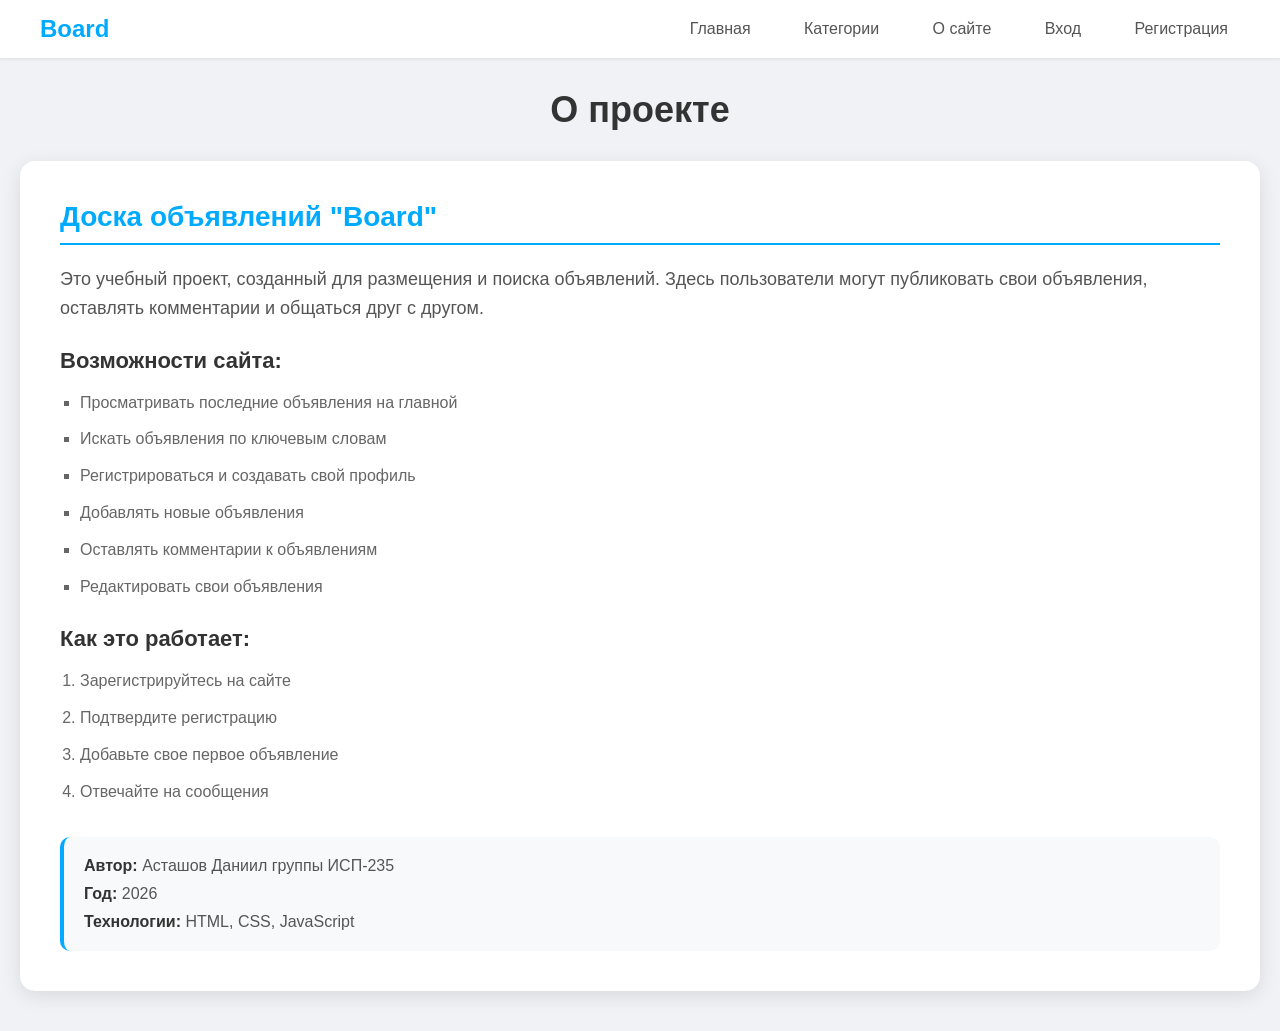
==== about.html @ 8bcfffff "Add files via upload" ====
<!DOCTYPE html>
<html lang="ru">
<head>
    <meta charset="UTF-8">
    <meta name="viewport" content="width=device-width, initial-scale=1.0">
    <title>О сайте | Доска объявлений</title>
    <link rel="stylesheet" href="style.css">
</head>
<body>
    <header>
        <div class="logo">Board</div>
        <nav>
            <a href="index.html">Главная</a>
            <a href="category.html">Категории</a>
            <a href="about.html">О сайте</a>
            <span id="authLinks"></span>
        </nav>
    </header>

    <div class="container">
        <h1 class="page-title">О проекте</h1>
        
        <div class="about-box">
            <h2>Доска объявлений "Board"</h2>
            <p class="about-text">
                Это учебный проект, созданный для размещения и поиска объявлений. 
                Здесь пользователи могут публиковать свои объявления, 
                оставлять комментарии и общаться друг с другом.
            </p>

            <h3>Возможности сайта:</h3>
            <ul class="about-list">
                <li>Просматривать последние объявления на главной</li>
                <li>Искать объявления по ключевым словам</li>
                <li>Регистрироваться и создавать свой профиль</li>
                <li>Добавлять новые объявления</li>
                <li>Оставлять комментарии к объявлениям</li>
                <li>Редактировать свои объявления</li>
            </ul>

            <h3>Как это работает:</h3>
            <ol class="about-list">
                <li>Зарегистрируйтесь на сайте</li>
                <li>Подтвердите регистрацию</li>
                <li>Добавьте свое первое объявление</li>
                <li>Отвечайте на сообщения</li>
            </ol>

            <div class="about-info">
                <p><strong>Автор:</strong> Асташов Даниил группы ИСП-235</p>
                <p><strong>Год:</strong> 2026</p>
                <p><strong>Технологии:</strong> HTML, CSS, JavaScript</p>
            </div>
        </div>
    </div>
    
    <script src="script.js"></script>
</body>
</html>
---- style.css ----
/* ============================================
ОБЩИЕ СТИЛИ (для всех страниц)
   ============================================ */

* {
    margin: 0;
    padding: 0;
    box-sizing: border-box;
}

body {
    background-color: #f0f2f5;
    font-family: -apple-system, BlinkMacSystemFont, 'Segoe UI', Roboto, sans-serif;
    color: #222;
}

/* Шапка сайта */
header {
    background: white;
    padding: 15px 40px;
    display: flex;
    justify-content: space-between;
    align-items: center;
    border-bottom: 1px solid #e5e7eb;
    box-shadow: 0 1px 3px rgba(0,0,0,0.05);
}

.logo {
    font-size: 24px;
    font-weight: bold;
    color: #00aaff;
    cursor: pointer;
}

nav a {
    margin-left: 25px;
    text-decoration: none;
    color: #555;
    font-weight: 500;
    padding: 8px 12px;
    border-radius: 6px;
    transition: all 0.2s;
}

nav a:hover {
    color: #00aaff;
    background: #f5f7fa;
}

nav a.button {
    background-color: #00aaff;
    color: white;
}

nav a.button:hover {
    background-color: #0095dd;
    color: white;
}

nav a.active {
    color: #00aaff;
    font-weight: 600;
}

/* Контейнер (общий) */
.container {
    max-width: 1400px;
    margin: 30px auto;
    padding: 0 20px;
    width: 100%;
}

/* Кнопки */
button {
    cursor: pointer;
    border: none;
    border-radius: 8px;
    transition: all 0.2s;
}

.btn-primary {
    background: #00aaff;
    color: white;
    padding: 12px 20px;
    font-size: 16px;
    font-weight: 600;
}

.btn-primary:hover {
    background: #0095dd;
}

.btn-danger {
    background: #dc2626;
    color: white;
}

.btn-danger:hover {
    background: #b91c1c;
}

/* Пагинация (общая) */
.pagination {
    display: flex;
    justify-content: center;
    gap: 8px;
    margin: 40px 0;
    flex-wrap: wrap;
}

.pagination button {
    min-width: 40px;
    height: 40px;
    padding: 0 12px;
    border: 1px solid #e0e0e0;
    background: white;
    border-radius: 8px;
    cursor: pointer;
    transition: all 0.2s;
    font-size: 14px;
}

.pagination button:hover {
    background: #f0f0f0;
    border-color: #00aaff;
}

.pagination button.active {
    background: #00aaff;
    color: white;
    border-color: #00aaff;
}

/* Поиск */
#searchInput {
    width: 100%;
    padding: 15px 20px;
    font-size: 16px;
    border: 2px solid #e0e0e0;
    border-radius: 12px;
    margin-bottom: 30px;
    transition: all 0.3s;
}

#searchInput:focus {
    outline: none;
    border-color: #00aaff;
    box-shadow: 0 0 0 3px rgba(0, 170, 255, 0.1);
}

/* Нет объявлений (общий) */
.no-ads-card {
    text-align: center;
    padding: 60px;
    background: white;
    border-radius: 12px;
    grid-column: 1 / -1;
}

.no-ads-icon {
    font-size: 64px;
    margin-bottom: 20px;
}

/* ============================================
   СТИЛИ ДЛЯ ГЛАВНОЙ СТРАНИЦЫ (index.html)
   ============================================ */

/* Заголовок секции категорий */
.categories-title {
    font-size: 20px;
    font-weight: 600;
    color: #333;
    margin-bottom: 15px;
    display: flex;
    align-items: center;
    gap: 10px;
}

/* Сетка категорий - 3 колонки */
.categories-grid {
    display: grid;
    grid-template-columns: repeat(3, 1fr);
    gap: 12px;
    margin-bottom: 40px;
    width: 100%;
}

.category-chip {
    background: white;
    padding: 12px 15px;
    border-radius: 10px;
    cursor: pointer;
    transition: all 0.3s;
    display: flex;
    align-items: center;
    gap: 12px;
    border: 1px solid #e0e0e0;
}

.category-chip:hover {
    transform: translateY(-2px);
    box-shadow: 0 5px 12px rgba(0,0,0,0.1);
    border-color: #00aaff;
}

.category-chip-icon {
    font-size: 24px;
    width: 35px;
    text-align: center;
}

.category-chip-name {
    flex: 1;
    font-weight: 500;
    color: #333;
    font-size: 14px;
}

.category-chip-count {
    font-size: 12px;
    color: #999;
    background: #f5f5f5;
    padding: 4px 8px;
    border-radius: 20px;
}

/* Заголовок объявлений */
.ads-title {
    font-size: 20px;
    font-weight: 600;
    color: #333;
    margin-bottom: 20px;
    display: flex;
    align-items: center;
    gap: 10px;
    padding-top: 10px;
    border-top: 2px solid #e0e0e0;
}

/* Сетка объявлений - 3 колонки */
.ads-grid {
    display: grid;
    grid-template-columns: repeat(3, 1fr);
    gap: 20px;
    margin-top: 20px;
    width: 100%;
}

/* Карточка объявления */
.ad-card {
    background: white;
    border-radius: 12px;
    overflow: hidden;
    cursor: pointer;
    transition: all 0.3s;
    box-shadow: 0 2px 8px rgba(0,0,0,0.08);
    height: 100%;
    display: flex;
    flex-direction: column;
}

.ad-card:hover {
    transform: translateY(-5px);
    box-shadow: 0 8px 20px rgba(0,0,0,0.15);
}

.ad-image {
    width: 100%;
    height: 180px;
    overflow: hidden;
    background: #f5f5f5;
    position: relative;
}

.ad-image img {
    width: 100%;
    height: 100%;
    object-fit: cover;
    transition: transform 0.3s;
}

.ad-card:hover .ad-image img {
    transform: scale(1.05);
}

/* Стикер категории на фото */
.ad-category-badge {
    position: absolute;
    top: 10px;
    left: 10px;
    background: rgba(0,0,0,0.7);
    backdrop-filter: blur(5px);
    padding: 5px 10px;
    border-radius: 20px;
    font-size: 12px;
    color: white;
    display: flex;
    align-items: center;
    gap: 5px;
    z-index: 1;
}

.ad-content {
    padding: 15px;
    flex: 1;
    display: flex;
    flex-direction: column;
}

.ad-title {
    font-size: 16px;
    font-weight: 600;
    color: #333;
    margin-bottom: 8px;
    line-height: 1.4;
    display: -webkit-box;
    -webkit-line-clamp: 2;
    -webkit-box-orient: vertical;
    overflow: hidden;
}

.ad-price {
    font-size: 18px;
    font-weight: 700;
    color: #00aaff;
    margin-bottom: 8px;
}

.ad-meta {
    display: flex;
    gap: 10px;
    font-size: 12px;
    color: #999;
    margin-top: auto;
    padding-top: 10px;
    flex-wrap: wrap;
}

/* Быстрые категории */
.quick-categories {
    display: flex;
    gap: 12px;
    flex-wrap: wrap;
    margin-bottom: 25px;
    padding: 10px 0;
}

.quick-cat {
    padding: 8px 16px;
    background: white;
    border-radius: 20px;
    text-decoration: none;
    color: #555;
    font-size: 14px;
    transition: all 0.3s;
    border: 1px solid #e0e0e0;
}

.quick-cat:hover {
    background: #00aaff;
    color: white;
    border-color: #00aaff;
}

/* ============================================
   СТИЛИ ДЛЯ СТРАНИЦЫ КАТЕГОРИЙ (category.html)
   ============================================ */

.category-header {
    margin-bottom: 30px;
}

.category-title {
    font-size: 28px;
    color: #333;
    margin-bottom: 10px;
}

.category-count {
    color: #777;
    font-size: 14px;
}

/* Сетка категорий - 3 колонки */
.categories-list {
    display: grid;
    grid-template-columns: repeat(3, 1fr);
    gap: 15px;
    margin-bottom: 30px;
    width: 100%;
}

.category-item {
    background: white;
    padding: 15px;
    border-radius: 10px;
    text-align: center;
    cursor: pointer;
    transition: all 0.3s;
    border: 2px solid transparent;
}

.category-item:hover {
    transform: translateY(-3px);
    box-shadow: 0 5px 15px rgba(0,0,0,0.1);
}

.category-item.active {
    border-color: #00aaff;
    background: #f0f9ff;
}

.category-icon {
    font-size: 32px;
    margin-bottom: 8px;
}

.category-name {
    font-weight: 600;
    color: #333;
    margin-bottom: 5px;
    font-size: 14px;
}

.category-ads-count {
    font-size: 12px;
    color: #999;
}

/* ============================================
   СТИЛИ ДЛЯ СТРАНИЦЫ ПРОФИЛЯ (profile.html)
   ============================================ */

.profile-container {
    max-width: 1200px;
    margin: 30px auto;
    padding: 0 20px;
}

.profile-header h1 {
    font-size: 28px;
    color: #333;
    margin-bottom: 25px;
    font-weight: 600;
}

.profile-content {
    display: flex;
    gap: 25px;
}

.profile-sidebar {
    width: 320px;
    flex-shrink: 0;
}

.profile-card {
    background: white;
    border-radius: 12px;
    padding: 20px;
    margin-bottom: 20px;
    box-shadow: 0 1px 3px rgba(0,0,0,0.08);
}

.profile-avatar {
    width: 100px;
    height: 100px;
    margin: 0 auto 15px;
    position: relative;
    cursor: pointer;
}

.profile-avatar img {
    width: 100%;
    height: 100%;
    border-radius: 50%;
    object-fit: cover;
    border: 3px solid white;
    box-shadow: 0 2px 8px rgba(0,0,0,0.1);
}

.avatar-overlay {
    position: absolute;
    top: 0;
    left: 0;
    width: 100%;
    height: 100%;
    border-radius: 50%;
    background: rgba(0,0,0,0.5);
    display: flex;
    align-items: center;
    justify-content: center;
    opacity: 0;
    transition: opacity 0.2s;
}

.profile-avatar:hover .avatar-overlay {
    opacity: 1;
}

.avatar-edit {
    background: none;
    border: none;
    color: white;
    font-size: 24px;
    cursor: pointer;
}

.profile-name {
    font-size: 20px;
    font-weight: 600;
    text-align: center;
    margin: 10px 0 5px;
    color: #333;
}

.profile-rating {
    text-align: center;
    color: #f5a623;
    font-size: 14px;
    margin-bottom: 5px;
}

.profile-status {
    text-align: center;
    color: #777;
    font-size: 13px;
    margin-bottom: 15px;
}

.btn-outline {
    width: 100%;
    padding: 10px;
    background: white;
    border: 1px solid #00aaff;
    color: #00aaff;
    border-radius: 8px;
    font-size: 14px;
    font-weight: 500;
    cursor: pointer;
    transition: all 0.2s;
}

.btn-outline:hover {
    background: #00aaff;
    color: white;
}

.btn-small {
    padding: 4px 10px;
    background: #f0f2f5;
    border: none;
    border-radius: 4px;
    font-size: 12px;
    cursor: pointer;
    color: #555;
}

.btn-small:hover {
    background: #e5e7eb;
}

.contact-item {
    display: flex;
    align-items: center;
    padding: 12px 0;
    border-bottom: 1px solid #f0f0f0;
}

.contact-item:last-child {
    border-bottom: none;
}

.contact-label {
    width: 70px;
    color: #777;
    font-size: 14px;
}

.contact-value {
    flex: 1;
    color: #333;
    font-size: 14px;
    font-weight: 500;
}

.settings-menu {
    display: flex;
    flex-direction: column;
    gap: 10px;
}

.settings-link {
    padding: 10px;
    color: #555;
    text-decoration: none;
    border-radius: 8px;
    transition: background 0.2s;
    font-size: 14px;
}

.settings-link:hover {
    background: #f5f7fa;
    color: #00aaff;
}

.settings-link.delete-account {
    color: #ff4444;
}

.settings-link.delete-account:hover {
    background: #ffebee;
    color: #ff4444;
}

.profile-main {
    flex: 1;
    min-width: 0;
}

.profile-tabs {
    display: flex;
    gap: 10px;
    margin-bottom: 20px;
    background: white;
    padding: 5px;
    border-radius: 10px;
    box-shadow: 0 1px 3px rgba(0,0,0,0.05);
}

.tab {
    flex: 1;
    padding: 12px;
    background: none;
    border: none;
    border-radius: 8px;
    font-size: 15px;
    font-weight: 500;
    color: #777;
    cursor: pointer;
    transition: all 0.2s;
}

.tab.active {
    background: #00aaff;
    color: white;
}

.add-ad-section {
    margin-bottom: 25px;
}

/* ============================================
   СТИЛИ ДЛЯ СТРАНИЦЫ О САЙТЕ (about.html)
   ============================================ */

.page-title {
    text-align: center;
    margin: 30px 0;
    color: #333;
    font-size: 36px;
}

.about-box {
    background: white;
    padding: 40px;
    border-radius: 15px;
    box-shadow: 0 5px 20px rgba(0, 0, 0, 0.1);
    margin-bottom: 40px;
}

.about-box h2 {
    color: #00aaff;
    margin-bottom: 20px;
    font-size: 28px;
    border-bottom: 2px solid #00aaff;
    padding-bottom: 10px;
}

.about-box h3 {
    color: #333;
    margin: 25px 0 15px 0;
    font-size: 22px;
}

.about-text {
    font-size: 18px;
    line-height: 1.6;
    color: #555;
    margin-bottom: 25px;
}

.about-list {
    margin-left: 20px;
    margin-bottom: 25px;
    list-style-type: square;
}

.about-list li {
    font-size: 16px;
    line-height: 1.8;
    color: #666;
    margin-bottom: 8px;
}

ol.about-list {
    list-style-type: decimal;
}

.about-info {
    background: #f8f9fa;
    padding: 20px;
    border-radius: 10px;
    margin-top: 30px;
    border-left: 4px solid #00aaff;
}

.about-info p {
    font-size: 16px;
    color: #555;
    margin-bottom: 10px;
}

.about-info p:last-child {
    margin-bottom: 0;
}

.about-info strong {
    color: #333;
    font-weight: 600;
}

/* ============================================
   СТИЛИ ДЛЯ СТРАНИЦ РЕГИСТРАЦИИ И ВХОДА (register.html, login.html)
   ============================================ */

.register-box {
    background-color: white;
    padding: 30px;
    border-radius: 10px;
    box-shadow: 0 2px 10px rgba(0, 0, 0, 0.1);
    max-width: 400px;
    margin: 0 auto;
}

.register-box h2 {
    text-align: center;
    margin-bottom: 25px;
    color: #333;
    font-size: 28px;
}

.register-box input {
    width: 100%;
    padding: 12px;
    margin-bottom: 15px;
    border: 1px solid #ddd;
    border-radius: 5px;
    font-size: 16px;
}

.register-box input:focus {
    outline: none;
    border-color: #00aaff;
    box-shadow: 0 0 5px rgba(0, 102, 204, 0.3);
}

.register-box button {
    width: 100%;
    padding: 14px;
    background-color: #00aaff;
    color: white;
    border: none;
    border-radius: 5px;
    font-size: 18px;
    font-weight: bold;
    cursor: pointer;
    margin-top: 10px;
}

.register-box button:hover {
    background-color: #0095dd;
}

.register-box p {
    text-align: center;
    margin-top: 20px;
    color: #666;
}

.register-box a {
    color: #00aaff;
    text-decoration: none;
}

.register-box a:hover {
    text-decoration: underline;
}

.text-center {
    text-align: center;
    margin-top: 20px;
    padding-top: 20px;
    border-top: 1px solid #eee;
}

/* ============================================
   СТИЛИ ДЛЯ СТРАНИЦ ДОБАВЛЕНИЯ И РЕДАКТИРОВАНИЯ (add.html, edit-ad.html)
   ============================================ */

.form-container {
    max-width: 600px;
    margin: 0 auto;
    background: white;
    padding: 30px;
    border-radius: 12px;
    box-shadow: 0 2px 10px rgba(0,0,0,0.1);
}

.form-container h2 {
    margin-bottom: 25px;
    color: #333;
    text-align: center;
}

.form-group {
    margin-bottom: 20px;
}

.form-group label {
    display: block;
    margin-bottom: 8px;
    color: #555;
    font-weight: 500;
}

.form-group input,
.form-group select,
.form-group textarea {
    width: 100%;
    padding: 12px;
    border: 2px solid #e0e0e0;
    border-radius: 8px;
    font-size: 15px;
    transition: border-color 0.3s;
}

.form-group input:focus,
.form-group select:focus,
.form-group textarea:focus {
    outline: none;
    border-color: #00aaff;
}

.form-group textarea {
    min-height: 120px;
    resize: vertical;
}

.form-row {
    display: flex;
    gap: 20px;
}

.form-row .form-group {
    flex: 1;
}

.submit-btn {
    width: 100%;
    padding: 14px;
    background: #00aaff;
    color: white;
    border: none;
    border-radius: 8px;
    font-size: 16px;
    font-weight: 600;
    cursor: pointer;
    transition: background 0.3s;
}

.submit-btn:hover {
    background: #0095dd;
}

.cancel-btn {
    width: 100%;
    padding: 14px;
    background: #6c757d;
    color: white;
    border: none;
    border-radius: 8px;
    font-size: 16px;
    font-weight: 600;
    cursor: pointer;
    margin-top: 10px;
}

.cancel-btn:hover {
    background: #5a6268;
}

.preview-image {
    max-width: 200px;
    max-height: 200px;
    margin-top: 10px;
    border-radius: 8px;
    display: none;
}

/* ============================================
   СТИЛИ ДЛЯ СТРАНИЦЫ ПРОСМОТРА ОБЪЯВЛЕНИЯ (ad.html)
   ============================================ */

.ad-detail-container {
    max-width: 1000px;
    margin: 30px auto;
    padding: 0 20px;
}

.ad-detail-card {
    background: white;
    border-radius: 15px;
    overflow: hidden;
    box-shadow: 0 2px 10px rgba(0,0,0,0.1);
    margin-bottom: 30px;
}

.ad-detail-image {
    width: 100%;
    height: 400px;
    object-fit: cover;
}

.ad-detail-content {
    padding: 30px;
}

.ad-detail-title {
    font-size: 28px;
    color: #333;
    margin-bottom: 15px;
}

.ad-detail-price {
    font-size: 32px;
    font-weight: 700;
    color: #00aaff;
    margin-bottom: 20px;
}

.ad-detail-meta {
    display: flex;
    gap: 30px;
    margin-bottom: 25px;
    padding: 15px 0;
    border-top: 1px solid #eee;
    border-bottom: 1px solid #eee;
}

.ad-detail-meta-item {
    color: #666;
}

.ad-detail-description {
    font-size: 16px;
    line-height: 1.6;
    color: #555;
    margin-bottom: 25px;
}

.ad-detail-phone {
    background: #f5f7fa;
    padding: 15px;
    border-radius: 8px;
    margin-bottom: 25px;
    font-size: 18px;
}

.ad-detail-phone strong {
    color: #333;
}

.ad-detail-actions {
    display: flex;
    gap: 15px;
    margin-top: 20px;
}

.comments-section {
    background: white;
    border-radius: 15px;
    padding: 30px;
    box-shadow: 0 2px 10px rgba(0,0,0,0.1);
}

.comments-section h3 {
    margin-bottom: 20px;
    color: #333;
}

.comment {
    padding: 15px 0;
    border-bottom: 1px solid #eee;
}

.comment:last-child {
    border-bottom: none;
}

.comment-author {
    font-weight: 600;
    color: #00aaff;
    margin-bottom: 5px;
}

.comment-text {
    color: #555;
    margin-bottom: 5px;
}

.comment-date {
    font-size: 12px;
    color: #999;
}

.add-comment {
    margin-top: 25px;
}

.add-comment textarea {
    width: 100%;
    padding: 15px;
    border: 2px solid #e0e0e0;
    border-radius: 8px;
    margin-bottom: 15px;
    min-height: 100px;
    resize: vertical;
}

.add-comment textarea:focus {
    outline: none;
    border-color: #00aaff;
}

.btn-comment {
    padding: 12px 25px;
    background: #00aaff;
    color: white;
    border: none;
    border-radius: 8px;
    cursor: pointer;
    font-size: 16px;
}

.btn-comment:hover {
    background: #0095dd;
}

.btn-edit {
    padding: 10px 20px;
    background: #6c757d;
    color: white;
    border: none;
    border-radius: 8px;
    cursor: pointer;
    text-decoration: none;
    display: inline-block;
}

.btn-delete {
    padding: 10px 20px;
    background: #dc3545;
    color: white;
    border: none;
    border-radius: 8px;
    cursor: pointer;
}

.not-found {
    text-align: center;
    padding: 50px;
    background: white;
    border-radius: 15px;
}

/* ============================================
   МОДАЛЬНЫЕ ОКНА (общие)
   ============================================ */

.modal {
    display: none;
    position: fixed;
    top: 0;
    left: 0;
    width: 100%;
    height: 100%;
    background: rgba(0,0,0,0.5);
    z-index: 1000;
}

.modal-content {
    position: absolute;
    top: 50%;
    left: 50%;
    transform: translate(-50%, -50%);
    background: white;
    padding: 30px;
    border-radius: 15px;
    width: 90%;
    max-width: 400px;
}

.modal-content h3 {
    margin-bottom: 20px;
    color: #333;
}

.modal-content input {
    width: 100%;
    padding: 12px;
    margin-bottom: 15px;
    border: 1px solid #ddd;
    border-radius: 5px;
}

.modal-buttons {
    display: flex;
    gap: 10px;
    margin-top: 20px;
}

.modal-buttons button {
    flex: 1;
    padding: 12px;
}

.btn-secondary {
    background: #6c757d;
    color: white;
    border: none;
    border-radius: 5px;
    cursor: pointer;
}

.btn-secondary:hover {
    background: #5a6268;
}

/* ============================================
   АДАПТАЦИЯ (медиа-запросы)
   ============================================ */

/* Планшеты - 2 колонки */
@media (max-width: 992px) {
    .categories-grid,
    .ads-grid,
    .categories-list {
        grid-template-columns: repeat(2, 1fr);
    }
}

/* Мобильные - 1 колонка */
@media (max-width: 576px) {
    .container {
        padding: 0 15px;
    }
    
    .categories-grid,
    .ads-grid,
    .categories-list {
        grid-template-columns: 1fr;
    }
    
    .profile-content {
        flex-direction: column;
    }
    
    .profile-sidebar {
        width: 100%;
    }
    
    .ad-card {
        flex-direction: column;
    }
    
    .ad-image {
        width: 100%;
        height: 200px;
    }
    
    .ad-detail-image {
        height: 250px;
    }
    
    .ad-detail-meta {
        flex-direction: column;
        gap: 10px;
    }
    
    .form-row {
        flex-direction: column;
        gap: 0;
    }
    
    .about-box {
        padding: 20px;
    }
    
    .page-title {
        font-size: 28px;
    }
}
/* ============================================
СТИЛИ ДЛЯ КНОПКИ ИЗБРАННОГО
============================================ */

.btn-favorite {
    padding: 10px 20px;
    background: white;
    border: 2px solid #ff4444;
    border-radius: 30px;
    font-size: 16px;
    cursor: pointer;
    transition: all 0.3s;
    color: #ff4444;
}

.btn-favorite:hover {
    background: #ff4444;
    color: white;
    transform: scale(1.05);
}

.btn-favorite.active {
    background: #ff4444;
    color: white;
}

.btn-favorite.active:hover {
    background: white;
    color: #ff4444;
}
/* Стили для объявлений в профиле (3 колонки) */
.profile-main .ads-grid {
    display: grid;
    grid-template-columns: repeat(3, 1fr);
    gap: 20px;
    margin-top: 20px;
}

/* Адаптация для планшетов */
@media (max-width: 992px) {
    .profile-main .ads-grid {
        grid-template-columns: repeat(2, 1fr);
    }
}

/* Адаптация для телефонов */
@media (max-width: 576px) {
    .profile-main .ads-grid {
        grid-template-columns: 1fr;
    }
}
/* ============================================
   УВЕДОМЛЕНИЯ (TOAST NOTIFICATIONS)
   ============================================ */

.toast-container {
    position: fixed;
    top: 20px;
    right: 20px;
    z-index: 9999;
    display: flex;
    flex-direction: column;
    gap: 10px;
}

.toast {
    min-width: 280px;
    max-width: 350px;
    padding: 14px 20px;
    border-radius: 12px;
    background: white;
    box-shadow: 0 5px 20px rgba(0, 0, 0, 0.15);
    display: flex;
    align-items: center;
    gap: 12px;
    animation: slideIn 0.3s ease;
    transform: translateX(0);
    border-left: 4px solid;
}

.toast-success {
    border-left-color: #00c853;
    background: linear-gradient(135deg, #fff, #f0faf0);
}

.toast-success .toast-icon {
    color: #00c853;
}

.toast-error {
    border-left-color: #ff4444;
    background: linear-gradient(135deg, #fff, #fff0f0);
}

.toast-error .toast-icon {
    color: #ff4444;
}

.toast-info {
    border-left-color: #00aaff;
    background: linear-gradient(135deg, #fff, #f0f9ff);
}

.toast-info .toast-icon {
    color: #00aaff;
}

.toast-warning {
    border-left-color: #ffaa00;
    background: linear-gradient(135deg, #fff, #fff8e8);
}

.toast-warning .toast-icon {
    color: #ffaa00;
}

.toast-icon {
    font-size: 24px;
    flex-shrink: 0;
}

.toast-content {
    flex: 1;
}

.toast-title {
    font-weight: 600;
    font-size: 15px;
    margin-bottom: 4px;
    color: #333;
}

.toast-message {
    font-size: 13px;
    color: #666;
    line-height: 1.4;
}

.toast-close {
    background: none;
    border: none;
    font-size: 18px;
    cursor: pointer;
    color: #999;
    padding: 0;
    width: 24px;
    height: 24px;
    display: flex;
    align-items: center;
    justify-content: center;
    border-radius: 50%;
    transition: all 0.2s;
}

.toast-close:hover {
    background: #f0f0f0;
    color: #333;
}

@keyframes slideIn {
    from {
        transform: translateX(400px);
        opacity: 0;
    }
    to {
        transform: translateX(0);
        opacity: 1;
    }
}

@keyframes slideOut {
    from {
        transform: translateX(0);
        opacity: 1;
    }
    to {
        transform: translateX(400px);
        opacity: 0;
    }
}

.toast-hide {
    animation: slideOut 0.3s ease forwards;
}

/* Адаптация для мобильных */
@media (max-width: 576px) {
    .toast-container {
        top: 10px;
        right: 10px;
        left: 10px;
    }
    
    .toast {
        max-width: none;
        width: auto;
    }
}
        .activate-box {
            max-width: 400px;
            margin: 50px auto;
            padding: 30px;
            background: white;
            border-radius: 12px;
            box-shadow: 0 2px 10px rgba(0,0,0,0.1);
            text-align: center;
        }
        .activate-box h2 {
            margin-bottom: 20px;
            color: #333;
        }
        .activate-box input {
            width: 100%;
            padding: 12px;
            margin-bottom: 15px;
            border: 1px solid #ddd;
            border-radius: 8px;
            font-size: 16px;
            text-align: center;
        }
        .activate-box button {
            width: 100%;
            padding: 12px;
            background: #00aaff;
            color: white;
            border: none;
            border-radius: 8px;
            font-size: 16px;
            cursor: pointer;
        }
        .activate-box button:hover {
            background: #0095dd;
        }
        .info-text {
            font-size: 14px;
            color: #666;
            margin-top: 15px;
        }
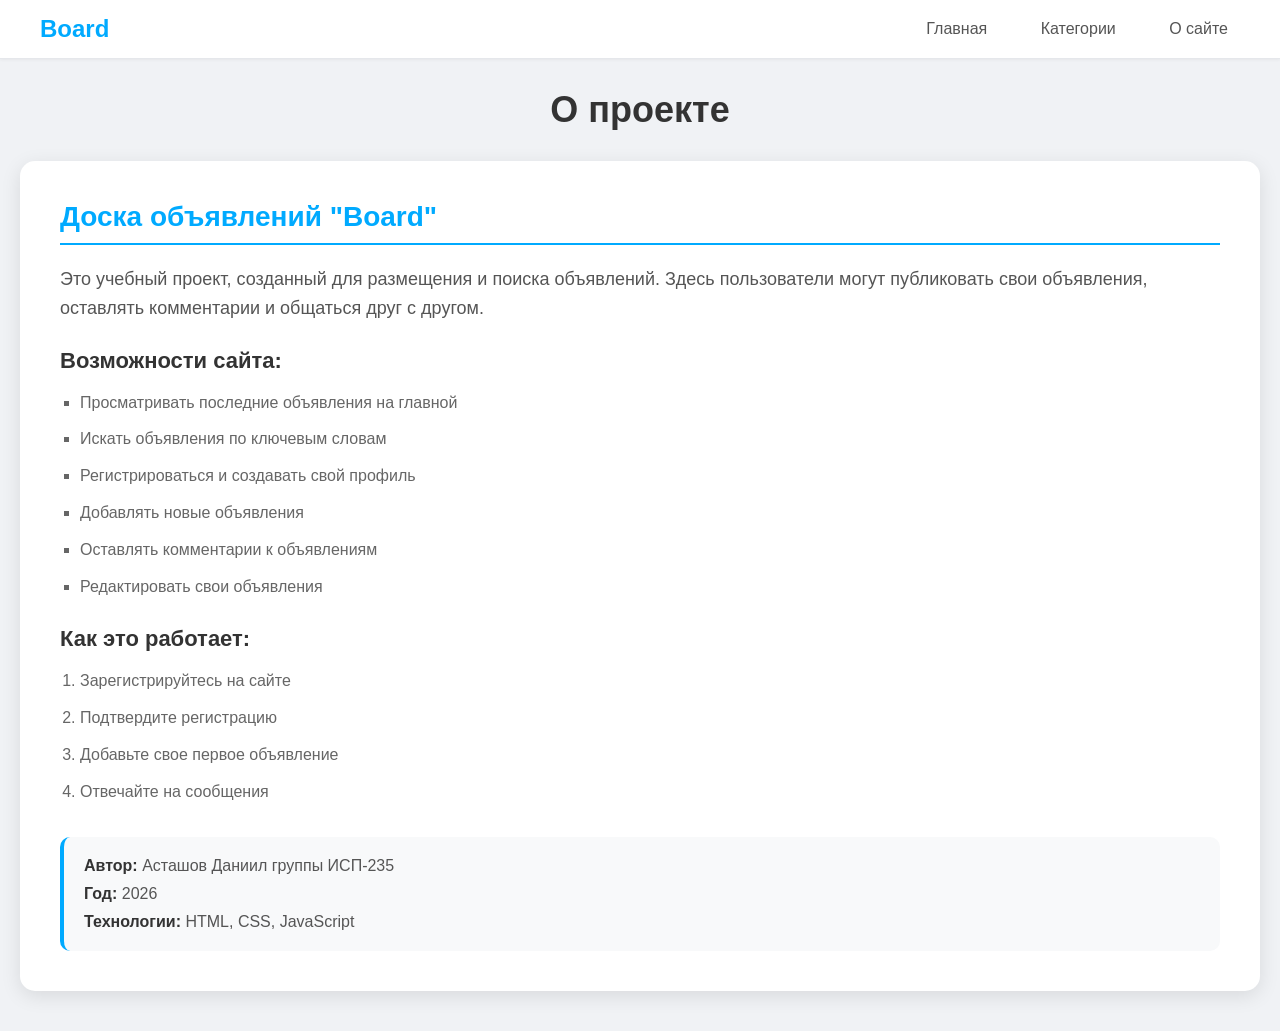
==== commit 50e11220: "Add files via upload" ====
--- a/about.html
+++ b/about.html
@@ -1,10 +1,24 @@
 <!DOCTYPE html>
 <html lang="ru">
 <head>
-    <meta charset="UTF-8">
-    <meta name="viewport" content="width=device-width, initial-scale=1.0">
-    <title>О сайте | Доска объявлений</title>
-    <link rel="stylesheet" href="style.css">
+
+<style>
+  *{margin:0;padding:0;box-sizing:border-box}
+body{background:#f0f2f5;font-family:-apple-system,BlinkMacSystemFont,'Segoe UI',Roboto,sans-serif;color:#222}
+header{background:#fff;padding:15px 40px;display:flex;justify-content:space-between;align-items:center;border-bottom:1px solid #e5e7eb}
+.container{max-width:1400px;margin:30px auto;padding:0 20px}
+.btn-primary{background:#00aaff;color:#fff;padding:12px 20px;border:none;border-radius:8px}
+img{max-width:100%;height:auto;display:block}
+</style>
+
+
+<link rel="preload" href="style.min.css" as="style">
+<link rel="stylesheet" href="style.min.css" media="print" onload="this.media='all'">
+<noscript><link rel="stylesheet" href="style.min.css"></noscript>
+
+
+<script src="script.min.js" defer></script>
+
 </head>
 <body>
     <header>
@@ -54,7 +68,7 @@
         </div>
     </div>
     
-    <script src="script.js"></script>
+    
 </body>
 </html>
 
--- a/style.min.css
+++ b/style.min.css
@@ -0,0 +1 @@
+img{max-width:100%;height:auto;display:block}.ad-image{aspect-ratio:3 / 2}.ad-detail-image{aspect-ratio:2 / 1}.profile-avatar{aspect-ratio:1 / 1}*{margin:0;padding:0;box-sizing:border-box}body{background-color:#f0f2f5;font-family:-apple-system,BlinkMacSystemFont,'Segoe UI',Roboto,sans-serif;color:#222}header{background:#fff;padding:15px 40px;display:flex;justify-content:space-between;align-items:center;border-bottom:1px solid #e5e7eb;box-shadow:0 1px 3px rgb(0 0 0 / .05)}.logo{font-size:24px;font-weight:700;color:#0af;cursor:pointer}nav a{margin-left:25px;text-decoration:none;color:#555;font-weight:500;padding:8px 12px;border-radius:6px;transition:all 0.2s}nav a:hover{color:#0af;background:#f5f7fa}nav a.button{background-color:#0af;color:#fff}nav a.button:hover{background-color:#0095dd;color:#fff}nav a.active{color:#0af;font-weight:600}.container{max-width:1400px;margin:30px auto;padding:0 20px;width:100%}button{cursor:pointer;border:none;border-radius:8px;transition:all 0.2s}.btn-primary{background:#0af;color:#fff;padding:12px 20px;font-size:16px;font-weight:600}.btn-primary:hover{background:#0095dd}.btn-danger{background:#dc2626;color:#fff}.btn-danger:hover{background:#b91c1c}.pagination{display:flex;justify-content:center;gap:8px;margin:40px 0;flex-wrap:wrap}.pagination button{min-width:40px;height:40px;padding:0 12px;border:1px solid #e0e0e0;background:#fff;border-radius:8px;cursor:pointer;transition:all 0.2s;font-size:14px}.pagination button:hover{background:#f0f0f0;border-color:#0af}.pagination button.active{background:#0af;color:#fff;border-color:#0af}#searchInput{width:100%;padding:15px 20px;font-size:16px;border:2px solid #e0e0e0;border-radius:12px;margin-bottom:30px;transition:all 0.3s}#searchInput:focus{outline:none;border-color:#0af;box-shadow:0 0 0 3px rgb(0 170 255 / .1)}.no-ads-card{text-align:center;padding:60px;background:#fff;border-radius:12px;grid-column:1 / -1}.no-ads-icon{font-size:64px;margin-bottom:20px}.categories-title{font-size:20px;font-weight:600;color:#333;margin-bottom:15px;display:flex;align-items:center;gap:10px}.categories-grid{display:grid;grid-template-columns:repeat(3,1fr);gap:12px;margin-bottom:40px;width:100%}.category-chip{background:#fff;padding:12px 15px;border-radius:10px;cursor:pointer;transition:all 0.3s;display:flex;align-items:center;gap:12px;border:1px solid #e0e0e0}.category-chip:hover{transform:translateY(-2px);box-shadow:0 5px 12px rgb(0 0 0 / .1);border-color:#0af}.category-chip-icon{font-size:24px;width:35px;text-align:center}.category-chip-name{flex:1;font-weight:500;color:#333;font-size:14px}.category-chip-count{font-size:12px;color:#999;background:#f5f5f5;padding:4px 8px;border-radius:20px}.ads-title{font-size:20px;font-weight:600;color:#333;margin-bottom:20px;display:flex;align-items:center;gap:10px;padding-top:10px;border-top:2px solid #e0e0e0}.ads-grid{display:grid;grid-template-columns:repeat(3,1fr);gap:20px;margin-top:20px;width:100%}.ad-card{background:#fff;border-radius:12px;overflow:hidden;cursor:pointer;transition:all 0.3s;box-shadow:0 2px 8px rgb(0 0 0 / .08);height:100%;display:flex;flex-direction:column}.ad-card:hover{transform:translateY(-5px);box-shadow:0 8px 20px rgb(0 0 0 / .15)}.ad-image{width:100%;height:180px;overflow:hidden;background:#f5f5f5;position:relative}.ad-image img{width:100%;height:100%;object-fit:cover;transition:transform 0.3s}.ad-card:hover .ad-image img{transform:scale(1.05)}.ad-category-badge{position:absolute;top:10px;left:10px;background:rgb(0 0 0 / .7);backdrop-filter:blur(5px);padding:5px 10px;border-radius:20px;font-size:12px;color:#fff;display:flex;align-items:center;gap:5px;z-index:1}.ad-content{padding:15px;flex:1;display:flex;flex-direction:column}.ad-title{font-size:16px;font-weight:600;color:#333;margin-bottom:8px;line-height:1.4;display:-webkit-box;-webkit-line-clamp:2;-webkit-box-orient:vertical;overflow:hidden}.ad-price{font-size:18px;font-weight:700;color:#0af;margin-bottom:8px}.ad-meta{display:flex;gap:10px;font-size:12px;color:#999;margin-top:auto;padding-top:10px;flex-wrap:wrap}.quick-categories{display:flex;gap:12px;flex-wrap:wrap;margin-bottom:25px;padding:10px 0}.quick-cat{padding:8px 16px;background:#fff;border-radius:20px;text-decoration:none;color:#555;font-size:14px;transition:all 0.3s;border:1px solid #e0e0e0}.quick-cat:hover{background:#0af;color:#fff;border-color:#0af}.category-header{margin-bottom:30px}.category-title{font-size:28px;color:#333;margin-bottom:10px}.category-count{color:#777;font-size:14px}.categories-list{display:grid;grid-template-columns:repeat(3,1fr);gap:15px;margin-bottom:30px;width:100%}.category-item{background:#fff;padding:15px;border-radius:10px;text-align:center;cursor:pointer;transition:all 0.3s;border:2px solid #fff0}.category-item:hover{transform:translateY(-3px);box-shadow:0 5px 15px rgb(0 0 0 / .1)}.category-item.active{border-color:#0af;background:#f0f9ff}.category-icon{font-size:32px;margin-bottom:8px}.category-name{font-weight:600;color:#333;margin-bottom:5px;font-size:14px}.category-ads-count{font-size:12px;color:#999}.profile-container{max-width:1200px;margin:30px auto;padding:0 20px}.profile-header h1{font-size:28px;color:#333;margin-bottom:25px;font-weight:600}.profile-content{display:flex;gap:25px}.profile-sidebar{width:320px;flex-shrink:0}.profile-card{background:#fff;border-radius:12px;padding:20px;margin-bottom:20px;box-shadow:0 1px 3px rgb(0 0 0 / .08)}.profile-avatar{width:100px;height:100px;margin:0 auto 15px;position:relative;cursor:pointer}.profile-avatar img{width:100%;height:100%;border-radius:50%;object-fit:cover;border:3px solid #fff;box-shadow:0 2px 8px rgb(0 0 0 / .1)}.avatar-overlay{position:absolute;top:0;left:0;width:100%;height:100%;border-radius:50%;background:rgb(0 0 0 / .5);display:flex;align-items:center;justify-content:center;opacity:0;transition:opacity 0.2s}.profile-avatar:hover .avatar-overlay{opacity:1}.avatar-edit{background:none;border:none;color:#fff;font-size:24px;cursor:pointer}.profile-name{font-size:20px;font-weight:600;text-align:center;margin:10px 0 5px;color:#333}.profile-rating{text-align:center;color:#f5a623;font-size:14px;margin-bottom:5px}.profile-status{text-align:center;color:#777;font-size:13px;margin-bottom:15px}.btn-outline{width:100%;padding:10px;background:#fff;border:1px solid #0af;color:#0af;border-radius:8px;font-size:14px;font-weight:500;cursor:pointer;transition:all 0.2s}.btn-outline:hover{background:#0af;color:#fff}.btn-small{padding:4px 10px;background:#f0f2f5;border:none;border-radius:4px;font-size:12px;cursor:pointer;color:#555}.btn-small:hover{background:#e5e7eb}.contact-item{display:flex;align-items:center;padding:12px 0;border-bottom:1px solid #f0f0f0}.contact-item:last-child{border-bottom:none}.contact-label{width:70px;color:#777;font-size:14px}.contact-value{flex:1;color:#333;font-size:14px;font-weight:500}.settings-menu{display:flex;flex-direction:column;gap:10px}.settings-link{padding:10px;color:#555;text-decoration:none;border-radius:8px;transition:background 0.2s;font-size:14px}.settings-link:hover{background:#f5f7fa;color:#0af}.settings-link.delete-account{color:#f44}.settings-link.delete-account:hover{background:#ffebee;color:#f44}.profile-main{flex:1;min-width:0}.profile-tabs{display:flex;gap:10px;margin-bottom:20px;background:#fff;padding:5px;border-radius:10px;box-shadow:0 1px 3px rgb(0 0 0 / .05)}.tab{flex:1;padding:12px;background:none;border:none;border-radius:8px;font-size:15px;font-weight:500;color:#777;cursor:pointer;transition:all 0.2s}.tab.active{background:#0af;color:#fff}.add-ad-section{margin-bottom:25px}.page-title{text-align:center;margin:30px 0;color:#333;font-size:36px}.about-box{background:#fff;padding:40px;border-radius:15px;box-shadow:0 5px 20px rgb(0 0 0 / .1);margin-bottom:40px}.about-box h2{color:#0af;margin-bottom:20px;font-size:28px;border-bottom:2px solid #0af;padding-bottom:10px}.about-box h3{color:#333;margin:25px 0 15px 0;font-size:22px}.about-text{font-size:18px;line-height:1.6;color:#555;margin-bottom:25px}.about-list{margin-left:20px;margin-bottom:25px;list-style-type:square}.about-list li{font-size:16px;line-height:1.8;color:#666;margin-bottom:8px}ol.about-list{list-style-type:decimal}.about-info{background:#f8f9fa;padding:20px;border-radius:10px;margin-top:30px;border-left:4px solid #0af}.about-info p{font-size:16px;color:#555;margin-bottom:10px}.about-info p:last-child{margin-bottom:0}.about-info strong{color:#333;font-weight:600}.register-box{background-color:#fff;padding:30px;border-radius:10px;box-shadow:0 2px 10px rgb(0 0 0 / .1);max-width:400px;margin:0 auto}.register-box h2{text-align:center;margin-bottom:25px;color:#333;font-size:28px}.register-box input{width:100%;padding:12px;margin-bottom:15px;border:1px solid #ddd;border-radius:5px;font-size:16px}.register-box input:focus{outline:none;border-color:#0af;box-shadow:0 0 5px rgb(0 102 204 / .3)}.register-box button{width:100%;padding:14px;background-color:#0af;color:#fff;border:none;border-radius:5px;font-size:18px;font-weight:700;cursor:pointer;margin-top:10px}.register-box button:hover{background-color:#0095dd}.register-box p{text-align:center;margin-top:20px;color:#666}.register-box a{color:#0af;text-decoration:none}.register-box a:hover{text-decoration:underline}.text-center{text-align:center;margin-top:20px;padding-top:20px;border-top:1px solid #eee}.form-container{max-width:600px;margin:0 auto;background:#fff;padding:30px;border-radius:12px;box-shadow:0 2px 10px rgb(0 0 0 / .1)}.form-container h2{margin-bottom:25px;color:#333;text-align:center}.form-group{margin-bottom:20px}.form-group label{display:block;margin-bottom:8px;color:#555;font-weight:500}.form-group input,.form-group select,.form-group textarea{width:100%;padding:12px;border:2px solid #e0e0e0;border-radius:8px;font-size:15px;transition:border-color 0.3s}.form-group input:focus,.form-group select:focus,.form-group textarea:focus{outline:none;border-color:#0af}.form-group textarea{min-height:120px;resize:vertical}.form-row{display:flex;gap:20px}.form-row .form-group{flex:1}.submit-btn{width:100%;padding:14px;background:#0af;color:#fff;border:none;border-radius:8px;font-size:16px;font-weight:600;cursor:pointer;transition:background 0.3s}.submit-btn:hover{background:#0095dd}.cancel-btn{width:100%;padding:14px;background:#6c757d;color:#fff;border:none;border-radius:8px;font-size:16px;font-weight:600;cursor:pointer;margin-top:10px}.cancel-btn:hover{background:#5a6268}.preview-image{max-width:200px;max-height:200px;margin-top:10px;border-radius:8px;display:none}.ad-detail-container{max-width:1000px;margin:30px auto;padding:0 20px}.ad-detail-card{background:#fff;border-radius:15px;overflow:hidden;box-shadow:0 2px 10px rgb(0 0 0 / .1);margin-bottom:30px}.ad-detail-image{width:100%;height:400px;object-fit:cover}.ad-detail-content{padding:30px}.ad-detail-title{font-size:28px;color:#333;margin-bottom:15px}.ad-detail-price{font-size:32px;font-weight:700;color:#0af;margin-bottom:20px}.ad-detail-meta{display:flex;gap:30px;margin-bottom:25px;padding:15px 0;border-top:1px solid #eee;border-bottom:1px solid #eee}.ad-detail-meta-item{color:#666}.ad-detail-description{font-size:16px;line-height:1.6;color:#555;margin-bottom:25px}.ad-detail-phone{background:#f5f7fa;padding:15px;border-radius:8px;margin-bottom:25px;font-size:18px}.ad-detail-phone strong{color:#333}.ad-detail-actions{display:flex;gap:15px;margin-top:20px}.comments-section{background:#fff;border-radius:15px;padding:30px;box-shadow:0 2px 10px rgb(0 0 0 / .1)}.comments-section h3{margin-bottom:20px;color:#333}.comment{padding:15px 0;border-bottom:1px solid #eee}.comment:last-child{border-bottom:none}.comment-author{font-weight:600;color:#0af;margin-bottom:5px}.comment-text{color:#555;margin-bottom:5px}.comment-date{font-size:12px;color:#999}.add-comment{margin-top:25px}.add-comment textarea{width:100%;padding:15px;border:2px solid #e0e0e0;border-radius:8px;margin-bottom:15px;min-height:100px;resize:vertical}.add-comment textarea:focus{outline:none;border-color:#0af}.btn-comment{padding:12px 25px;background:#0af;color:#fff;border:none;border-radius:8px;cursor:pointer;font-size:16px}.btn-comment:hover{background:#0095dd}.btn-edit{padding:10px 20px;background:#6c757d;color:#fff;border:none;border-radius:8px;cursor:pointer;text-decoration:none;display:inline-block}.btn-delete{padding:10px 20px;background:#dc3545;color:#fff;border:none;border-radius:8px;cursor:pointer}.not-found{text-align:center;padding:50px;background:#fff;border-radius:15px}.modal{display:none;position:fixed;top:0;left:0;width:100%;height:100%;background:rgb(0 0 0 / .5);z-index:1000}.modal-content{position:absolute;top:50%;left:50%;transform:translate(-50%,-50%);background:#fff;padding:30px;border-radius:15px;width:90%;max-width:400px}.modal-content h3{margin-bottom:20px;color:#333}.modal-content input{width:100%;padding:12px;margin-bottom:15px;border:1px solid #ddd;border-radius:5px}.modal-buttons{display:flex;gap:10px;margin-top:20px}.modal-buttons button{flex:1;padding:12px}.btn-secondary{background:#6c757d;color:#fff;border:none;border-radius:5px;cursor:pointer}.btn-secondary:hover{background:#5a6268}@media (max-width:992px){.categories-grid,.ads-grid,.categories-list{grid-template-columns:repeat(2,1fr)}}@media (max-width:576px){.container{padding:0 15px}.categories-grid,.ads-grid,.categories-list{grid-template-columns:1fr}.profile-content{flex-direction:column}.profile-sidebar{width:100%}.ad-card{flex-direction:column}.ad-image{width:100%;height:200px}.ad-detail-image{height:250px}.ad-detail-meta{flex-direction:column;gap:10px}.form-row{flex-direction:column;gap:0}.about-box{padding:20px}.page-title{font-size:28px}}.btn-favorite{padding:10px 20px;background:#fff;border:2px solid #f44;border-radius:30px;font-size:16px;cursor:pointer;transition:all 0.3s;color:#f44}.btn-favorite:hover{background:#f44;color:#fff;transform:scale(1.05)}.btn-favorite.active{background:#f44;color:#fff}.btn-favorite.active:hover{background:#fff;color:#f44}.profile-main .ads-grid{display:grid;grid-template-columns:repeat(3,1fr);gap:20px;margin-top:20px}@media (max-width:992px){.profile-main .ads-grid{grid-template-columns:repeat(2,1fr)}}@media (max-width:576px){.profile-main .ads-grid{grid-template-columns:1fr}}.toast-container{position:fixed;top:20px;right:20px;z-index:9999;display:flex;flex-direction:column;gap:10px}.toast{min-width:280px;max-width:350px;padding:14px 20px;border-radius:12px;background:#fff;box-shadow:0 5px 20px rgb(0 0 0 / .15);display:flex;align-items:center;gap:12px;animation:slideIn 0.3s ease;transform:translateX(0);border-left:4px solid}.toast-success{border-left-color:#00c853;background:linear-gradient(135deg,#fff,#f0faf0)}.toast-success .toast-icon{color:#00c853}.toast-error{border-left-color:#f44;background:linear-gradient(135deg,#fff,#fff0f0)}.toast-error .toast-icon{color:#f44}.toast-info{border-left-color:#0af;background:linear-gradient(135deg,#fff,#f0f9ff)}.toast-info .toast-icon{color:#0af}.toast-warning{border-left-color:#fa0;background:linear-gradient(135deg,#fff,#fff8e8)}.toast-warning .toast-icon{color:#fa0}.toast-icon{font-size:24px;flex-shrink:0}.toast-content{flex:1}.toast-title{font-weight:600;font-size:15px;margin-bottom:4px;color:#333}.toast-message{font-size:13px;color:#666;line-height:1.4}.toast-close{background:none;border:none;font-size:18px;cursor:pointer;color:#999;padding:0;width:24px;height:24px;display:flex;align-items:center;justify-content:center;border-radius:50%;transition:all 0.2s}.toast-close:hover{background:#f0f0f0;color:#333}@keyframes slideIn{from{transform:translateX(400px);opacity:0}to{transform:translateX(0);opacity:1}}@keyframes slideOut{from{transform:translateX(0);opacity:1}to{transform:translateX(400px);opacity:0}}.toast-hide{animation:slideOut 0.3s ease forwards}@media (max-width:576px){.toast-container{top:10px;right:10px;left:10px}.toast{max-width:none;width:auto}}.activate-box{max-width:400px;margin:50px auto;padding:30px;background:#fff;border-radius:12px;box-shadow:0 2px 10px rgb(0 0 0 / .1);text-align:center}.activate-box h2{margin-bottom:20px;color:#333}.activate-box input{width:100%;padding:12px;margin-bottom:15px;border:1px solid #ddd;border-radius:8px;font-size:16px;text-align:center}.activate-box button{width:100%;padding:12px;background:#0af;color:#fff;border:none;border-radius:8px;font-size:16px;cursor:pointer}.activate-box button:hover{background:#0095dd}.info-text{font-size:14px;color:#666;margin-top:15px}
--- a/style.min.css
+++ b/style.min.css
@@ -0,0 +1 @@
+img{max-width:100%;height:auto;display:block}.ad-image{aspect-ratio:3 / 2}.ad-detail-image{aspect-ratio:2 / 1}.profile-avatar{aspect-ratio:1 / 1}*{margin:0;padding:0;box-sizing:border-box}body{background-color:#f0f2f5;font-family:-apple-system,BlinkMacSystemFont,'Segoe UI',Roboto,sans-serif;color:#222}header{background:#fff;padding:15px 40px;display:flex;justify-content:space-between;align-items:center;border-bottom:1px solid #e5e7eb;box-shadow:0 1px 3px rgb(0 0 0 / .05)}.logo{font-size:24px;font-weight:700;color:#0af;cursor:pointer}nav a{margin-left:25px;text-decoration:none;color:#555;font-weight:500;padding:8px 12px;border-radius:6px;transition:all 0.2s}nav a:hover{color:#0af;background:#f5f7fa}nav a.button{background-color:#0af;color:#fff}nav a.button:hover{background-color:#0095dd;color:#fff}nav a.active{color:#0af;font-weight:600}.container{max-width:1400px;margin:30px auto;padding:0 20px;width:100%}button{cursor:pointer;border:none;border-radius:8px;transition:all 0.2s}.btn-primary{background:#0af;color:#fff;padding:12px 20px;font-size:16px;font-weight:600}.btn-primary:hover{background:#0095dd}.btn-danger{background:#dc2626;color:#fff}.btn-danger:hover{background:#b91c1c}.pagination{display:flex;justify-content:center;gap:8px;margin:40px 0;flex-wrap:wrap}.pagination button{min-width:40px;height:40px;padding:0 12px;border:1px solid #e0e0e0;background:#fff;border-radius:8px;cursor:pointer;transition:all 0.2s;font-size:14px}.pagination button:hover{background:#f0f0f0;border-color:#0af}.pagination button.active{background:#0af;color:#fff;border-color:#0af}#searchInput{width:100%;padding:15px 20px;font-size:16px;border:2px solid #e0e0e0;border-radius:12px;margin-bottom:30px;transition:all 0.3s}#searchInput:focus{outline:none;border-color:#0af;box-shadow:0 0 0 3px rgb(0 170 255 / .1)}.no-ads-card{text-align:center;padding:60px;background:#fff;border-radius:12px;grid-column:1 / -1}.no-ads-icon{font-size:64px;margin-bottom:20px}.categories-title{font-size:20px;font-weight:600;color:#333;margin-bottom:15px;display:flex;align-items:center;gap:10px}.categories-grid{display:grid;grid-template-columns:repeat(3,1fr);gap:12px;margin-bottom:40px;width:100%}.category-chip{background:#fff;padding:12px 15px;border-radius:10px;cursor:pointer;transition:all 0.3s;display:flex;align-items:center;gap:12px;border:1px solid #e0e0e0}.category-chip:hover{transform:translateY(-2px);box-shadow:0 5px 12px rgb(0 0 0 / .1);border-color:#0af}.category-chip-icon{font-size:24px;width:35px;text-align:center}.category-chip-name{flex:1;font-weight:500;color:#333;font-size:14px}.category-chip-count{font-size:12px;color:#999;background:#f5f5f5;padding:4px 8px;border-radius:20px}.ads-title{font-size:20px;font-weight:600;color:#333;margin-bottom:20px;display:flex;align-items:center;gap:10px;padding-top:10px;border-top:2px solid #e0e0e0}.ads-grid{display:grid;grid-template-columns:repeat(3,1fr);gap:20px;margin-top:20px;width:100%}.ad-card{background:#fff;border-radius:12px;overflow:hidden;cursor:pointer;transition:all 0.3s;box-shadow:0 2px 8px rgb(0 0 0 / .08);height:100%;display:flex;flex-direction:column}.ad-card:hover{transform:translateY(-5px);box-shadow:0 8px 20px rgb(0 0 0 / .15)}.ad-image{width:100%;height:180px;overflow:hidden;background:#f5f5f5;position:relative}.ad-image img{width:100%;height:100%;object-fit:cover;transition:transform 0.3s}.ad-card:hover .ad-image img{transform:scale(1.05)}.ad-category-badge{position:absolute;top:10px;left:10px;background:rgb(0 0 0 / .7);backdrop-filter:blur(5px);padding:5px 10px;border-radius:20px;font-size:12px;color:#fff;display:flex;align-items:center;gap:5px;z-index:1}.ad-content{padding:15px;flex:1;display:flex;flex-direction:column}.ad-title{font-size:16px;font-weight:600;color:#333;margin-bottom:8px;line-height:1.4;display:-webkit-box;-webkit-line-clamp:2;-webkit-box-orient:vertical;overflow:hidden}.ad-price{font-size:18px;font-weight:700;color:#0af;margin-bottom:8px}.ad-meta{display:flex;gap:10px;font-size:12px;color:#999;margin-top:auto;padding-top:10px;flex-wrap:wrap}.quick-categories{display:flex;gap:12px;flex-wrap:wrap;margin-bottom:25px;padding:10px 0}.quick-cat{padding:8px 16px;background:#fff;border-radius:20px;text-decoration:none;color:#555;font-size:14px;transition:all 0.3s;border:1px solid #e0e0e0}.quick-cat:hover{background:#0af;color:#fff;border-color:#0af}.category-header{margin-bottom:30px}.category-title{font-size:28px;color:#333;margin-bottom:10px}.category-count{color:#777;font-size:14px}.categories-list{display:grid;grid-template-columns:repeat(3,1fr);gap:15px;margin-bottom:30px;width:100%}.category-item{background:#fff;padding:15px;border-radius:10px;text-align:center;cursor:pointer;transition:all 0.3s;border:2px solid #fff0}.category-item:hover{transform:translateY(-3px);box-shadow:0 5px 15px rgb(0 0 0 / .1)}.category-item.active{border-color:#0af;background:#f0f9ff}.category-icon{font-size:32px;margin-bottom:8px}.category-name{font-weight:600;color:#333;margin-bottom:5px;font-size:14px}.category-ads-count{font-size:12px;color:#999}.profile-container{max-width:1200px;margin:30px auto;padding:0 20px}.profile-header h1{font-size:28px;color:#333;margin-bottom:25px;font-weight:600}.profile-content{display:flex;gap:25px}.profile-sidebar{width:320px;flex-shrink:0}.profile-card{background:#fff;border-radius:12px;padding:20px;margin-bottom:20px;box-shadow:0 1px 3px rgb(0 0 0 / .08)}.profile-avatar{width:100px;height:100px;margin:0 auto 15px;position:relative;cursor:pointer}.profile-avatar img{width:100%;height:100%;border-radius:50%;object-fit:cover;border:3px solid #fff;box-shadow:0 2px 8px rgb(0 0 0 / .1)}.avatar-overlay{position:absolute;top:0;left:0;width:100%;height:100%;border-radius:50%;background:rgb(0 0 0 / .5);display:flex;align-items:center;justify-content:center;opacity:0;transition:opacity 0.2s}.profile-avatar:hover .avatar-overlay{opacity:1}.avatar-edit{background:none;border:none;color:#fff;font-size:24px;cursor:pointer}.profile-name{font-size:20px;font-weight:600;text-align:center;margin:10px 0 5px;color:#333}.profile-rating{text-align:center;color:#f5a623;font-size:14px;margin-bottom:5px}.profile-status{text-align:center;color:#777;font-size:13px;margin-bottom:15px}.btn-outline{width:100%;padding:10px;background:#fff;border:1px solid #0af;color:#0af;border-radius:8px;font-size:14px;font-weight:500;cursor:pointer;transition:all 0.2s}.btn-outline:hover{background:#0af;color:#fff}.btn-small{padding:4px 10px;background:#f0f2f5;border:none;border-radius:4px;font-size:12px;cursor:pointer;color:#555}.btn-small:hover{background:#e5e7eb}.contact-item{display:flex;align-items:center;padding:12px 0;border-bottom:1px solid #f0f0f0}.contact-item:last-child{border-bottom:none}.contact-label{width:70px;color:#777;font-size:14px}.contact-value{flex:1;color:#333;font-size:14px;font-weight:500}.settings-menu{display:flex;flex-direction:column;gap:10px}.settings-link{padding:10px;color:#555;text-decoration:none;border-radius:8px;transition:background 0.2s;font-size:14px}.settings-link:hover{background:#f5f7fa;color:#0af}.settings-link.delete-account{color:#f44}.settings-link.delete-account:hover{background:#ffebee;color:#f44}.profile-main{flex:1;min-width:0}.profile-tabs{display:flex;gap:10px;margin-bottom:20px;background:#fff;padding:5px;border-radius:10px;box-shadow:0 1px 3px rgb(0 0 0 / .05)}.tab{flex:1;padding:12px;background:none;border:none;border-radius:8px;font-size:15px;font-weight:500;color:#777;cursor:pointer;transition:all 0.2s}.tab.active{background:#0af;color:#fff}.add-ad-section{margin-bottom:25px}.page-title{text-align:center;margin:30px 0;color:#333;font-size:36px}.about-box{background:#fff;padding:40px;border-radius:15px;box-shadow:0 5px 20px rgb(0 0 0 / .1);margin-bottom:40px}.about-box h2{color:#0af;margin-bottom:20px;font-size:28px;border-bottom:2px solid #0af;padding-bottom:10px}.about-box h3{color:#333;margin:25px 0 15px 0;font-size:22px}.about-text{font-size:18px;line-height:1.6;color:#555;margin-bottom:25px}.about-list{margin-left:20px;margin-bottom:25px;list-style-type:square}.about-list li{font-size:16px;line-height:1.8;color:#666;margin-bottom:8px}ol.about-list{list-style-type:decimal}.about-info{background:#f8f9fa;padding:20px;border-radius:10px;margin-top:30px;border-left:4px solid #0af}.about-info p{font-size:16px;color:#555;margin-bottom:10px}.about-info p:last-child{margin-bottom:0}.about-info strong{color:#333;font-weight:600}.register-box{background-color:#fff;padding:30px;border-radius:10px;box-shadow:0 2px 10px rgb(0 0 0 / .1);max-width:400px;margin:0 auto}.register-box h2{text-align:center;margin-bottom:25px;color:#333;font-size:28px}.register-box input{width:100%;padding:12px;margin-bottom:15px;border:1px solid #ddd;border-radius:5px;font-size:16px}.register-box input:focus{outline:none;border-color:#0af;box-shadow:0 0 5px rgb(0 102 204 / .3)}.register-box button{width:100%;padding:14px;background-color:#0af;color:#fff;border:none;border-radius:5px;font-size:18px;font-weight:700;cursor:pointer;margin-top:10px}.register-box button:hover{background-color:#0095dd}.register-box p{text-align:center;margin-top:20px;color:#666}.register-box a{color:#0af;text-decoration:none}.register-box a:hover{text-decoration:underline}.text-center{text-align:center;margin-top:20px;padding-top:20px;border-top:1px solid #eee}.form-container{max-width:600px;margin:0 auto;background:#fff;padding:30px;border-radius:12px;box-shadow:0 2px 10px rgb(0 0 0 / .1)}.form-container h2{margin-bottom:25px;color:#333;text-align:center}.form-group{margin-bottom:20px}.form-group label{display:block;margin-bottom:8px;color:#555;font-weight:500}.form-group input,.form-group select,.form-group textarea{width:100%;padding:12px;border:2px solid #e0e0e0;border-radius:8px;font-size:15px;transition:border-color 0.3s}.form-group input:focus,.form-group select:focus,.form-group textarea:focus{outline:none;border-color:#0af}.form-group textarea{min-height:120px;resize:vertical}.form-row{display:flex;gap:20px}.form-row .form-group{flex:1}.submit-btn{width:100%;padding:14px;background:#0af;color:#fff;border:none;border-radius:8px;font-size:16px;font-weight:600;cursor:pointer;transition:background 0.3s}.submit-btn:hover{background:#0095dd}.cancel-btn{width:100%;padding:14px;background:#6c757d;color:#fff;border:none;border-radius:8px;font-size:16px;font-weight:600;cursor:pointer;margin-top:10px}.cancel-btn:hover{background:#5a6268}.preview-image{max-width:200px;max-height:200px;margin-top:10px;border-radius:8px;display:none}.ad-detail-container{max-width:1000px;margin:30px auto;padding:0 20px}.ad-detail-card{background:#fff;border-radius:15px;overflow:hidden;box-shadow:0 2px 10px rgb(0 0 0 / .1);margin-bottom:30px}.ad-detail-image{width:100%;height:400px;object-fit:cover}.ad-detail-content{padding:30px}.ad-detail-title{font-size:28px;color:#333;margin-bottom:15px}.ad-detail-price{font-size:32px;font-weight:700;color:#0af;margin-bottom:20px}.ad-detail-meta{display:flex;gap:30px;margin-bottom:25px;padding:15px 0;border-top:1px solid #eee;border-bottom:1px solid #eee}.ad-detail-meta-item{color:#666}.ad-detail-description{font-size:16px;line-height:1.6;color:#555;margin-bottom:25px}.ad-detail-phone{background:#f5f7fa;padding:15px;border-radius:8px;margin-bottom:25px;font-size:18px}.ad-detail-phone strong{color:#333}.ad-detail-actions{display:flex;gap:15px;margin-top:20px}.comments-section{background:#fff;border-radius:15px;padding:30px;box-shadow:0 2px 10px rgb(0 0 0 / .1)}.comments-section h3{margin-bottom:20px;color:#333}.comment{padding:15px 0;border-bottom:1px solid #eee}.comment:last-child{border-bottom:none}.comment-author{font-weight:600;color:#0af;margin-bottom:5px}.comment-text{color:#555;margin-bottom:5px}.comment-date{font-size:12px;color:#999}.add-comment{margin-top:25px}.add-comment textarea{width:100%;padding:15px;border:2px solid #e0e0e0;border-radius:8px;margin-bottom:15px;min-height:100px;resize:vertical}.add-comment textarea:focus{outline:none;border-color:#0af}.btn-comment{padding:12px 25px;background:#0af;color:#fff;border:none;border-radius:8px;cursor:pointer;font-size:16px}.btn-comment:hover{background:#0095dd}.btn-edit{padding:10px 20px;background:#6c757d;color:#fff;border:none;border-radius:8px;cursor:pointer;text-decoration:none;display:inline-block}.btn-delete{padding:10px 20px;background:#dc3545;color:#fff;border:none;border-radius:8px;cursor:pointer}.not-found{text-align:center;padding:50px;background:#fff;border-radius:15px}.modal{display:none;position:fixed;top:0;left:0;width:100%;height:100%;background:rgb(0 0 0 / .5);z-index:1000}.modal-content{position:absolute;top:50%;left:50%;transform:translate(-50%,-50%);background:#fff;padding:30px;border-radius:15px;width:90%;max-width:400px}.modal-content h3{margin-bottom:20px;color:#333}.modal-content input{width:100%;padding:12px;margin-bottom:15px;border:1px solid #ddd;border-radius:5px}.modal-buttons{display:flex;gap:10px;margin-top:20px}.modal-buttons button{flex:1;padding:12px}.btn-secondary{background:#6c757d;color:#fff;border:none;border-radius:5px;cursor:pointer}.btn-secondary:hover{background:#5a6268}@media (max-width:992px){.categories-grid,.ads-grid,.categories-list{grid-template-columns:repeat(2,1fr)}}@media (max-width:576px){.container{padding:0 15px}.categories-grid,.ads-grid,.categories-list{grid-template-columns:1fr}.profile-content{flex-direction:column}.profile-sidebar{width:100%}.ad-card{flex-direction:column}.ad-image{width:100%;height:200px}.ad-detail-image{height:250px}.ad-detail-meta{flex-direction:column;gap:10px}.form-row{flex-direction:column;gap:0}.about-box{padding:20px}.page-title{font-size:28px}}.btn-favorite{padding:10px 20px;background:#fff;border:2px solid #f44;border-radius:30px;font-size:16px;cursor:pointer;transition:all 0.3s;color:#f44}.btn-favorite:hover{background:#f44;color:#fff;transform:scale(1.05)}.btn-favorite.active{background:#f44;color:#fff}.btn-favorite.active:hover{background:#fff;color:#f44}.profile-main .ads-grid{display:grid;grid-template-columns:repeat(3,1fr);gap:20px;margin-top:20px}@media (max-width:992px){.profile-main .ads-grid{grid-template-columns:repeat(2,1fr)}}@media (max-width:576px){.profile-main .ads-grid{grid-template-columns:1fr}}.toast-container{position:fixed;top:20px;right:20px;z-index:9999;display:flex;flex-direction:column;gap:10px}.toast{min-width:280px;max-width:350px;padding:14px 20px;border-radius:12px;background:#fff;box-shadow:0 5px 20px rgb(0 0 0 / .15);display:flex;align-items:center;gap:12px;animation:slideIn 0.3s ease;transform:translateX(0);border-left:4px solid}.toast-success{border-left-color:#00c853;background:linear-gradient(135deg,#fff,#f0faf0)}.toast-success .toast-icon{color:#00c853}.toast-error{border-left-color:#f44;background:linear-gradient(135deg,#fff,#fff0f0)}.toast-error .toast-icon{color:#f44}.toast-info{border-left-color:#0af;background:linear-gradient(135deg,#fff,#f0f9ff)}.toast-info .toast-icon{color:#0af}.toast-warning{border-left-color:#fa0;background:linear-gradient(135deg,#fff,#fff8e8)}.toast-warning .toast-icon{color:#fa0}.toast-icon{font-size:24px;flex-shrink:0}.toast-content{flex:1}.toast-title{font-weight:600;font-size:15px;margin-bottom:4px;color:#333}.toast-message{font-size:13px;color:#666;line-height:1.4}.toast-close{background:none;border:none;font-size:18px;cursor:pointer;color:#999;padding:0;width:24px;height:24px;display:flex;align-items:center;justify-content:center;border-radius:50%;transition:all 0.2s}.toast-close:hover{background:#f0f0f0;color:#333}@keyframes slideIn{from{transform:translateX(400px);opacity:0}to{transform:translateX(0);opacity:1}}@keyframes slideOut{from{transform:translateX(0);opacity:1}to{transform:translateX(400px);opacity:0}}.toast-hide{animation:slideOut 0.3s ease forwards}@media (max-width:576px){.toast-container{top:10px;right:10px;left:10px}.toast{max-width:none;width:auto}}.activate-box{max-width:400px;margin:50px auto;padding:30px;background:#fff;border-radius:12px;box-shadow:0 2px 10px rgb(0 0 0 / .1);text-align:center}.activate-box h2{margin-bottom:20px;color:#333}.activate-box input{width:100%;padding:12px;margin-bottom:15px;border:1px solid #ddd;border-radius:8px;font-size:16px;text-align:center}.activate-box button{width:100%;padding:12px;background:#0af;color:#fff;border:none;border-radius:8px;font-size:16px;cursor:pointer}.activate-box button:hover{background:#0095dd}.info-text{font-size:14px;color:#666;margin-top:15px}
--- a/style.min.css
+++ b/style.min.css
@@ -0,0 +1 @@
+img{max-width:100%;height:auto;display:block}.ad-image{aspect-ratio:3 / 2}.ad-detail-image{aspect-ratio:2 / 1}.profile-avatar{aspect-ratio:1 / 1}*{margin:0;padding:0;box-sizing:border-box}body{background-color:#f0f2f5;font-family:-apple-system,BlinkMacSystemFont,'Segoe UI',Roboto,sans-serif;color:#222}header{background:#fff;padding:15px 40px;display:flex;justify-content:space-between;align-items:center;border-bottom:1px solid #e5e7eb;box-shadow:0 1px 3px rgb(0 0 0 / .05)}.logo{font-size:24px;font-weight:700;color:#0af;cursor:pointer}nav a{margin-left:25px;text-decoration:none;color:#555;font-weight:500;padding:8px 12px;border-radius:6px;transition:all 0.2s}nav a:hover{color:#0af;background:#f5f7fa}nav a.button{background-color:#0af;color:#fff}nav a.button:hover{background-color:#0095dd;color:#fff}nav a.active{color:#0af;font-weight:600}.container{max-width:1400px;margin:30px auto;padding:0 20px;width:100%}button{cursor:pointer;border:none;border-radius:8px;transition:all 0.2s}.btn-primary{background:#0af;color:#fff;padding:12px 20px;font-size:16px;font-weight:600}.btn-primary:hover{background:#0095dd}.btn-danger{background:#dc2626;color:#fff}.btn-danger:hover{background:#b91c1c}.pagination{display:flex;justify-content:center;gap:8px;margin:40px 0;flex-wrap:wrap}.pagination button{min-width:40px;height:40px;padding:0 12px;border:1px solid #e0e0e0;background:#fff;border-radius:8px;cursor:pointer;transition:all 0.2s;font-size:14px}.pagination button:hover{background:#f0f0f0;border-color:#0af}.pagination button.active{background:#0af;color:#fff;border-color:#0af}#searchInput{width:100%;padding:15px 20px;font-size:16px;border:2px solid #e0e0e0;border-radius:12px;margin-bottom:30px;transition:all 0.3s}#searchInput:focus{outline:none;border-color:#0af;box-shadow:0 0 0 3px rgb(0 170 255 / .1)}.no-ads-card{text-align:center;padding:60px;background:#fff;border-radius:12px;grid-column:1 / -1}.no-ads-icon{font-size:64px;margin-bottom:20px}.categories-title{font-size:20px;font-weight:600;color:#333;margin-bottom:15px;display:flex;align-items:center;gap:10px}.categories-grid{display:grid;grid-template-columns:repeat(3,1fr);gap:12px;margin-bottom:40px;width:100%}.category-chip{background:#fff;padding:12px 15px;border-radius:10px;cursor:pointer;transition:all 0.3s;display:flex;align-items:center;gap:12px;border:1px solid #e0e0e0}.category-chip:hover{transform:translateY(-2px);box-shadow:0 5px 12px rgb(0 0 0 / .1);border-color:#0af}.category-chip-icon{font-size:24px;width:35px;text-align:center}.category-chip-name{flex:1;font-weight:500;color:#333;font-size:14px}.category-chip-count{font-size:12px;color:#999;background:#f5f5f5;padding:4px 8px;border-radius:20px}.ads-title{font-size:20px;font-weight:600;color:#333;margin-bottom:20px;display:flex;align-items:center;gap:10px;padding-top:10px;border-top:2px solid #e0e0e0}.ads-grid{display:grid;grid-template-columns:repeat(3,1fr);gap:20px;margin-top:20px;width:100%}.ad-card{background:#fff;border-radius:12px;overflow:hidden;cursor:pointer;transition:all 0.3s;box-shadow:0 2px 8px rgb(0 0 0 / .08);height:100%;display:flex;flex-direction:column}.ad-card:hover{transform:translateY(-5px);box-shadow:0 8px 20px rgb(0 0 0 / .15)}.ad-image{width:100%;height:180px;overflow:hidden;background:#f5f5f5;position:relative}.ad-image img{width:100%;height:100%;object-fit:cover;transition:transform 0.3s}.ad-card:hover .ad-image img{transform:scale(1.05)}.ad-category-badge{position:absolute;top:10px;left:10px;background:rgb(0 0 0 / .7);backdrop-filter:blur(5px);padding:5px 10px;border-radius:20px;font-size:12px;color:#fff;display:flex;align-items:center;gap:5px;z-index:1}.ad-content{padding:15px;flex:1;display:flex;flex-direction:column}.ad-title{font-size:16px;font-weight:600;color:#333;margin-bottom:8px;line-height:1.4;display:-webkit-box;-webkit-line-clamp:2;-webkit-box-orient:vertical;overflow:hidden}.ad-price{font-size:18px;font-weight:700;color:#0af;margin-bottom:8px}.ad-meta{display:flex;gap:10px;font-size:12px;color:#999;margin-top:auto;padding-top:10px;flex-wrap:wrap}.quick-categories{display:flex;gap:12px;flex-wrap:wrap;margin-bottom:25px;padding:10px 0}.quick-cat{padding:8px 16px;background:#fff;border-radius:20px;text-decoration:none;color:#555;font-size:14px;transition:all 0.3s;border:1px solid #e0e0e0}.quick-cat:hover{background:#0af;color:#fff;border-color:#0af}.category-header{margin-bottom:30px}.category-title{font-size:28px;color:#333;margin-bottom:10px}.category-count{color:#777;font-size:14px}.categories-list{display:grid;grid-template-columns:repeat(3,1fr);gap:15px;margin-bottom:30px;width:100%}.category-item{background:#fff;padding:15px;border-radius:10px;text-align:center;cursor:pointer;transition:all 0.3s;border:2px solid #fff0}.category-item:hover{transform:translateY(-3px);box-shadow:0 5px 15px rgb(0 0 0 / .1)}.category-item.active{border-color:#0af;background:#f0f9ff}.category-icon{font-size:32px;margin-bottom:8px}.category-name{font-weight:600;color:#333;margin-bottom:5px;font-size:14px}.category-ads-count{font-size:12px;color:#999}.profile-container{max-width:1200px;margin:30px auto;padding:0 20px}.profile-header h1{font-size:28px;color:#333;margin-bottom:25px;font-weight:600}.profile-content{display:flex;gap:25px}.profile-sidebar{width:320px;flex-shrink:0}.profile-card{background:#fff;border-radius:12px;padding:20px;margin-bottom:20px;box-shadow:0 1px 3px rgb(0 0 0 / .08)}.profile-avatar{width:100px;height:100px;margin:0 auto 15px;position:relative;cursor:pointer}.profile-avatar img{width:100%;height:100%;border-radius:50%;object-fit:cover;border:3px solid #fff;box-shadow:0 2px 8px rgb(0 0 0 / .1)}.avatar-overlay{position:absolute;top:0;left:0;width:100%;height:100%;border-radius:50%;background:rgb(0 0 0 / .5);display:flex;align-items:center;justify-content:center;opacity:0;transition:opacity 0.2s}.profile-avatar:hover .avatar-overlay{opacity:1}.avatar-edit{background:none;border:none;color:#fff;font-size:24px;cursor:pointer}.profile-name{font-size:20px;font-weight:600;text-align:center;margin:10px 0 5px;color:#333}.profile-rating{text-align:center;color:#f5a623;font-size:14px;margin-bottom:5px}.profile-status{text-align:center;color:#777;font-size:13px;margin-bottom:15px}.btn-outline{width:100%;padding:10px;background:#fff;border:1px solid #0af;color:#0af;border-radius:8px;font-size:14px;font-weight:500;cursor:pointer;transition:all 0.2s}.btn-outline:hover{background:#0af;color:#fff}.btn-small{padding:4px 10px;background:#f0f2f5;border:none;border-radius:4px;font-size:12px;cursor:pointer;color:#555}.btn-small:hover{background:#e5e7eb}.contact-item{display:flex;align-items:center;padding:12px 0;border-bottom:1px solid #f0f0f0}.contact-item:last-child{border-bottom:none}.contact-label{width:70px;color:#777;font-size:14px}.contact-value{flex:1;color:#333;font-size:14px;font-weight:500}.settings-menu{display:flex;flex-direction:column;gap:10px}.settings-link{padding:10px;color:#555;text-decoration:none;border-radius:8px;transition:background 0.2s;font-size:14px}.settings-link:hover{background:#f5f7fa;color:#0af}.settings-link.delete-account{color:#f44}.settings-link.delete-account:hover{background:#ffebee;color:#f44}.profile-main{flex:1;min-width:0}.profile-tabs{display:flex;gap:10px;margin-bottom:20px;background:#fff;padding:5px;border-radius:10px;box-shadow:0 1px 3px rgb(0 0 0 / .05)}.tab{flex:1;padding:12px;background:none;border:none;border-radius:8px;font-size:15px;font-weight:500;color:#777;cursor:pointer;transition:all 0.2s}.tab.active{background:#0af;color:#fff}.add-ad-section{margin-bottom:25px}.page-title{text-align:center;margin:30px 0;color:#333;font-size:36px}.about-box{background:#fff;padding:40px;border-radius:15px;box-shadow:0 5px 20px rgb(0 0 0 / .1);margin-bottom:40px}.about-box h2{color:#0af;margin-bottom:20px;font-size:28px;border-bottom:2px solid #0af;padding-bottom:10px}.about-box h3{color:#333;margin:25px 0 15px 0;font-size:22px}.about-text{font-size:18px;line-height:1.6;color:#555;margin-bottom:25px}.about-list{margin-left:20px;margin-bottom:25px;list-style-type:square}.about-list li{font-size:16px;line-height:1.8;color:#666;margin-bottom:8px}ol.about-list{list-style-type:decimal}.about-info{background:#f8f9fa;padding:20px;border-radius:10px;margin-top:30px;border-left:4px solid #0af}.about-info p{font-size:16px;color:#555;margin-bottom:10px}.about-info p:last-child{margin-bottom:0}.about-info strong{color:#333;font-weight:600}.register-box{background-color:#fff;padding:30px;border-radius:10px;box-shadow:0 2px 10px rgb(0 0 0 / .1);max-width:400px;margin:0 auto}.register-box h2{text-align:center;margin-bottom:25px;color:#333;font-size:28px}.register-box input{width:100%;padding:12px;margin-bottom:15px;border:1px solid #ddd;border-radius:5px;font-size:16px}.register-box input:focus{outline:none;border-color:#0af;box-shadow:0 0 5px rgb(0 102 204 / .3)}.register-box button{width:100%;padding:14px;background-color:#0af;color:#fff;border:none;border-radius:5px;font-size:18px;font-weight:700;cursor:pointer;margin-top:10px}.register-box button:hover{background-color:#0095dd}.register-box p{text-align:center;margin-top:20px;color:#666}.register-box a{color:#0af;text-decoration:none}.register-box a:hover{text-decoration:underline}.text-center{text-align:center;margin-top:20px;padding-top:20px;border-top:1px solid #eee}.form-container{max-width:600px;margin:0 auto;background:#fff;padding:30px;border-radius:12px;box-shadow:0 2px 10px rgb(0 0 0 / .1)}.form-container h2{margin-bottom:25px;color:#333;text-align:center}.form-group{margin-bottom:20px}.form-group label{display:block;margin-bottom:8px;color:#555;font-weight:500}.form-group input,.form-group select,.form-group textarea{width:100%;padding:12px;border:2px solid #e0e0e0;border-radius:8px;font-size:15px;transition:border-color 0.3s}.form-group input:focus,.form-group select:focus,.form-group textarea:focus{outline:none;border-color:#0af}.form-group textarea{min-height:120px;resize:vertical}.form-row{display:flex;gap:20px}.form-row .form-group{flex:1}.submit-btn{width:100%;padding:14px;background:#0af;color:#fff;border:none;border-radius:8px;font-size:16px;font-weight:600;cursor:pointer;transition:background 0.3s}.submit-btn:hover{background:#0095dd}.cancel-btn{width:100%;padding:14px;background:#6c757d;color:#fff;border:none;border-radius:8px;font-size:16px;font-weight:600;cursor:pointer;margin-top:10px}.cancel-btn:hover{background:#5a6268}.preview-image{max-width:200px;max-height:200px;margin-top:10px;border-radius:8px;display:none}.ad-detail-container{max-width:1000px;margin:30px auto;padding:0 20px}.ad-detail-card{background:#fff;border-radius:15px;overflow:hidden;box-shadow:0 2px 10px rgb(0 0 0 / .1);margin-bottom:30px}.ad-detail-image{width:100%;height:400px;object-fit:cover}.ad-detail-content{padding:30px}.ad-detail-title{font-size:28px;color:#333;margin-bottom:15px}.ad-detail-price{font-size:32px;font-weight:700;color:#0af;margin-bottom:20px}.ad-detail-meta{display:flex;gap:30px;margin-bottom:25px;padding:15px 0;border-top:1px solid #eee;border-bottom:1px solid #eee}.ad-detail-meta-item{color:#666}.ad-detail-description{font-size:16px;line-height:1.6;color:#555;margin-bottom:25px}.ad-detail-phone{background:#f5f7fa;padding:15px;border-radius:8px;margin-bottom:25px;font-size:18px}.ad-detail-phone strong{color:#333}.ad-detail-actions{display:flex;gap:15px;margin-top:20px}.comments-section{background:#fff;border-radius:15px;padding:30px;box-shadow:0 2px 10px rgb(0 0 0 / .1)}.comments-section h3{margin-bottom:20px;color:#333}.comment{padding:15px 0;border-bottom:1px solid #eee}.comment:last-child{border-bottom:none}.comment-author{font-weight:600;color:#0af;margin-bottom:5px}.comment-text{color:#555;margin-bottom:5px}.comment-date{font-size:12px;color:#999}.add-comment{margin-top:25px}.add-comment textarea{width:100%;padding:15px;border:2px solid #e0e0e0;border-radius:8px;margin-bottom:15px;min-height:100px;resize:vertical}.add-comment textarea:focus{outline:none;border-color:#0af}.btn-comment{padding:12px 25px;background:#0af;color:#fff;border:none;border-radius:8px;cursor:pointer;font-size:16px}.btn-comment:hover{background:#0095dd}.btn-edit{padding:10px 20px;background:#6c757d;color:#fff;border:none;border-radius:8px;cursor:pointer;text-decoration:none;display:inline-block}.btn-delete{padding:10px 20px;background:#dc3545;color:#fff;border:none;border-radius:8px;cursor:pointer}.not-found{text-align:center;padding:50px;background:#fff;border-radius:15px}.modal{display:none;position:fixed;top:0;left:0;width:100%;height:100%;background:rgb(0 0 0 / .5);z-index:1000}.modal-content{position:absolute;top:50%;left:50%;transform:translate(-50%,-50%);background:#fff;padding:30px;border-radius:15px;width:90%;max-width:400px}.modal-content h3{margin-bottom:20px;color:#333}.modal-content input{width:100%;padding:12px;margin-bottom:15px;border:1px solid #ddd;border-radius:5px}.modal-buttons{display:flex;gap:10px;margin-top:20px}.modal-buttons button{flex:1;padding:12px}.btn-secondary{background:#6c757d;color:#fff;border:none;border-radius:5px;cursor:pointer}.btn-secondary:hover{background:#5a6268}@media (max-width:992px){.categories-grid,.ads-grid,.categories-list{grid-template-columns:repeat(2,1fr)}}@media (max-width:576px){.container{padding:0 15px}.categories-grid,.ads-grid,.categories-list{grid-template-columns:1fr}.profile-content{flex-direction:column}.profile-sidebar{width:100%}.ad-card{flex-direction:column}.ad-image{width:100%;height:200px}.ad-detail-image{height:250px}.ad-detail-meta{flex-direction:column;gap:10px}.form-row{flex-direction:column;gap:0}.about-box{padding:20px}.page-title{font-size:28px}}.btn-favorite{padding:10px 20px;background:#fff;border:2px solid #f44;border-radius:30px;font-size:16px;cursor:pointer;transition:all 0.3s;color:#f44}.btn-favorite:hover{background:#f44;color:#fff;transform:scale(1.05)}.btn-favorite.active{background:#f44;color:#fff}.btn-favorite.active:hover{background:#fff;color:#f44}.profile-main .ads-grid{display:grid;grid-template-columns:repeat(3,1fr);gap:20px;margin-top:20px}@media (max-width:992px){.profile-main .ads-grid{grid-template-columns:repeat(2,1fr)}}@media (max-width:576px){.profile-main .ads-grid{grid-template-columns:1fr}}.toast-container{position:fixed;top:20px;right:20px;z-index:9999;display:flex;flex-direction:column;gap:10px}.toast{min-width:280px;max-width:350px;padding:14px 20px;border-radius:12px;background:#fff;box-shadow:0 5px 20px rgb(0 0 0 / .15);display:flex;align-items:center;gap:12px;animation:slideIn 0.3s ease;transform:translateX(0);border-left:4px solid}.toast-success{border-left-color:#00c853;background:linear-gradient(135deg,#fff,#f0faf0)}.toast-success .toast-icon{color:#00c853}.toast-error{border-left-color:#f44;background:linear-gradient(135deg,#fff,#fff0f0)}.toast-error .toast-icon{color:#f44}.toast-info{border-left-color:#0af;background:linear-gradient(135deg,#fff,#f0f9ff)}.toast-info .toast-icon{color:#0af}.toast-warning{border-left-color:#fa0;background:linear-gradient(135deg,#fff,#fff8e8)}.toast-warning .toast-icon{color:#fa0}.toast-icon{font-size:24px;flex-shrink:0}.toast-content{flex:1}.toast-title{font-weight:600;font-size:15px;margin-bottom:4px;color:#333}.toast-message{font-size:13px;color:#666;line-height:1.4}.toast-close{background:none;border:none;font-size:18px;cursor:pointer;color:#999;padding:0;width:24px;height:24px;display:flex;align-items:center;justify-content:center;border-radius:50%;transition:all 0.2s}.toast-close:hover{background:#f0f0f0;color:#333}@keyframes slideIn{from{transform:translateX(400px);opacity:0}to{transform:translateX(0);opacity:1}}@keyframes slideOut{from{transform:translateX(0);opacity:1}to{transform:translateX(400px);opacity:0}}.toast-hide{animation:slideOut 0.3s ease forwards}@media (max-width:576px){.toast-container{top:10px;right:10px;left:10px}.toast{max-width:none;width:auto}}.activate-box{max-width:400px;margin:50px auto;padding:30px;background:#fff;border-radius:12px;box-shadow:0 2px 10px rgb(0 0 0 / .1);text-align:center}.activate-box h2{margin-bottom:20px;color:#333}.activate-box input{width:100%;padding:12px;margin-bottom:15px;border:1px solid #ddd;border-radius:8px;font-size:16px;text-align:center}.activate-box button{width:100%;padding:12px;background:#0af;color:#fff;border:none;border-radius:8px;font-size:16px;cursor:pointer}.activate-box button:hover{background:#0095dd}.info-text{font-size:14px;color:#666;margin-top:15px}
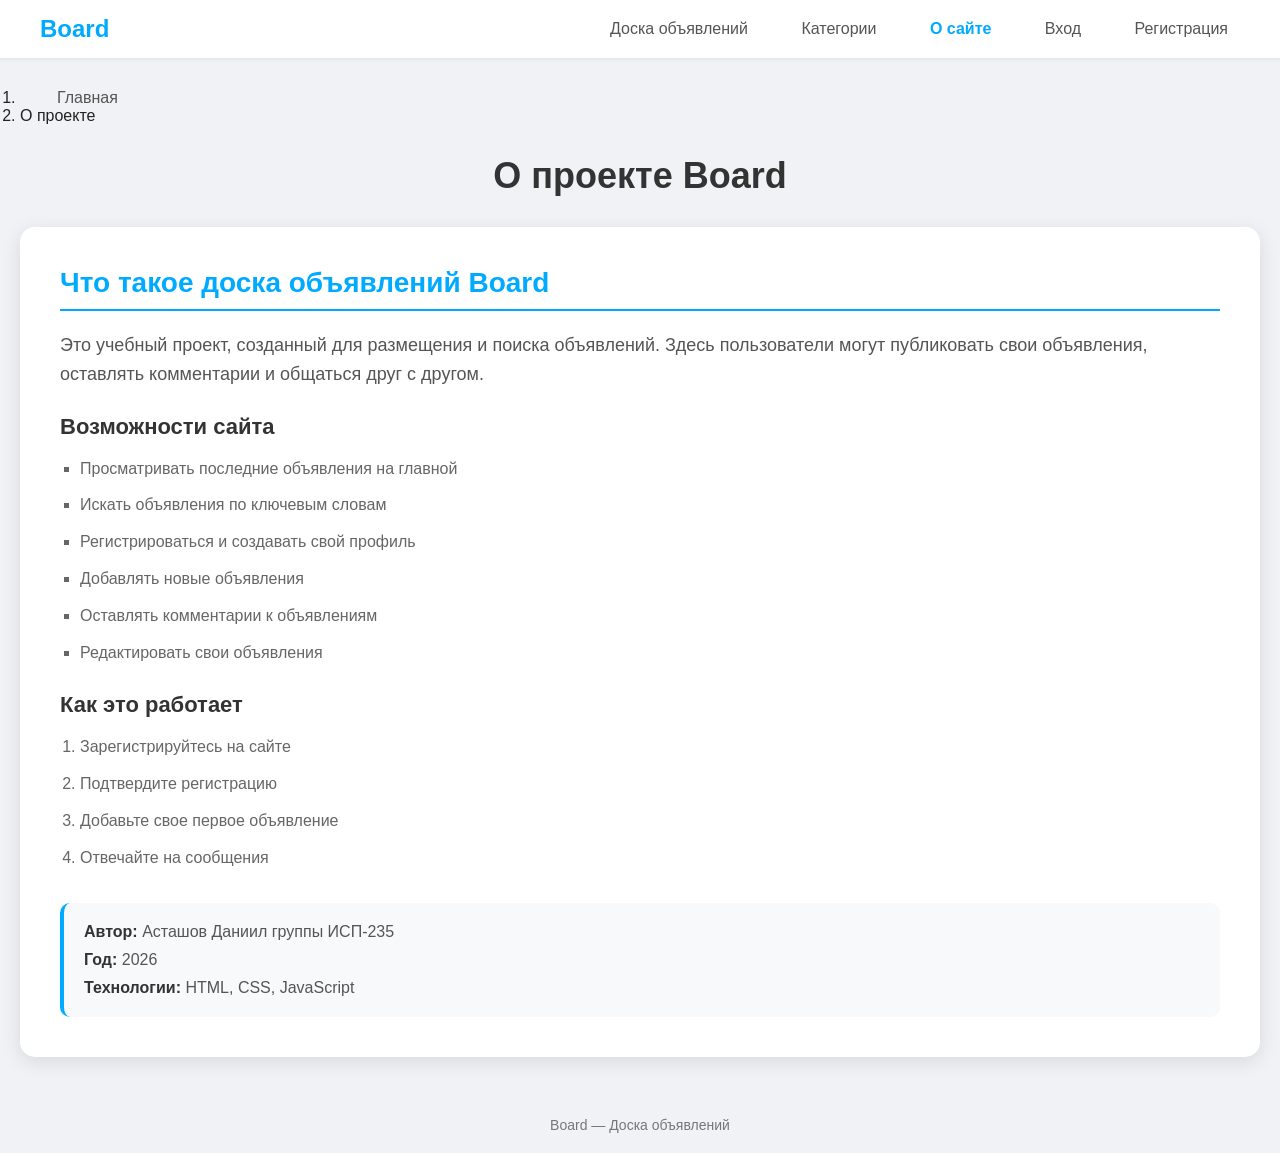
==== commit 18936f91: "Add files via upload" ====
--- a/about.html
+++ b/about.html
@@ -1,48 +1,98 @@
 <!DOCTYPE html>
 <html lang="ru">
 <head>
+    <meta charset="UTF-8">
+    <meta name="viewport" content="width=device-width, initial-scale=1.0">
 
-<style>
-  *{margin:0;padding:0;box-sizing:border-box}
-body{background:#f0f2f5;font-family:-apple-system,BlinkMacSystemFont,'Segoe UI',Roboto,sans-serif;color:#222}
-header{background:#fff;padding:15px 40px;display:flex;justify-content:space-between;align-items:center;border-bottom:1px solid #e5e7eb}
-.container{max-width:1400px;margin:30px auto;padding:0 20px}
-.btn-primary{background:#00aaff;color:#fff;padding:12px 20px;border:none;border-radius:8px}
-img{max-width:100%;height:auto;display:block}
-</style>
+    <!-- SEO Meta Tags -->
+    <title>О проекте Board — бесплатная доска объявлений в Воронеже</title>
+    <meta name="description" content="Board — бесплатная доска объявлений в Воронеже. Узнайте о возможностях сайта: подать объявление, найти работу, купить квартиру.">
+    <link rel="canonical" href="https://mafioz-criminal.github.io/https-Doskaobyavlenygithub.io-/about.html">
 
+    <!-- Open Graph / Social Media -->
+    <meta property="og:title" content="О проекте Board — бесплатная доска объявлений">
+    <meta property="og:description" content="Узнайте о возможностях сайта: подать объявление, найти работу, купить квартиру.">
+    <meta property="og:image" content="https://mafioz-criminal.github.io/https-Doskaobyavlenygithub.io-/images/og-image.jpg">
+    <meta property="og:url" content="https://mafioz-criminal.github.io/https-Doskaobyavlenygithub.io-/about.html">
+    <meta property="og:type" content="website">
+    <meta property="og:locale" content="ru_RU">
 
-<link rel="preload" href="style.min.css" as="style">
-<link rel="stylesheet" href="style.min.css" media="print" onload="this.media='all'">
-<noscript><link rel="stylesheet" href="style.min.css"></noscript>
+    <!-- Twitter Card -->
+    <meta name="twitter:card" content="summary_large_image">
+    <meta name="twitter:title" content="О проекте Board">
+    <meta name="twitter:description" content="Бесплатная доска объявлений в Воронеже.">
+    <meta name="twitter:image" content="https://mafioz-criminal.github.io/https-Doskaobyavlenygithub.io-/images/og-image.jpg">
 
+    <!-- Favicon -->
+    <link rel="icon" type="image/png" href="/favicon.png">
 
-<script src="script.min.js" defer></script>
+    <!-- Styles -->
+    <link rel="preload"  href="style.css" as="style">
+    <link rel="stylesheet"  href="style.css" media="print" onload="this.media='all'">
+    <noscript><link rel="stylesheet"  href="style.css"></noscript>
 
+    <!-- Scripts -->
+    <script src="script.js"></script>
+
+    <!-- Schema.org: BreadcrumbList -->
+    <script type="application/ld+json">
+    {
+      "@context": "https://schema.org",
+      "@type": "BreadcrumbList",
+      "itemListElement": [
+        {
+          "@type": "ListItem",
+          "position": 1,
+          "name": "Главная",
+          "item": "https://mafioz-criminal.github.io/https-Doskaobyavlenygithub.io-/index.html"
+        },
+        {
+          "@type": "ListItem",
+          "position": 2,
+          "name": "О проекте",
+          "item": "https://mafioz-criminal.github.io/https-Doskaobyavlenygithub.io-/about.html"
+        }
+      ]
+    }
+    </script>
 </head>
 <body>
     <header>
-        <div class="logo">Board</div>
-        <nav>
-            <a href="index.html">Главная</a>
-            <a href="category.html">Категории</a>
-            <a href="about.html">О сайте</a>
+        <div class="logo"><a href="index.html" style="text-decoration:none;color:inherit;">Board</a></div>
+        <nav aria-label="Основная навигация">
+            <a href="index.html" title="Доска объявлений в Воронеже — на главную">Доска объявлений</a>
+            <a href="category.html" title="Все категории объявлений">Категории</a>
+            <a href="about.html" title="О проекте Board" class="active">О сайте</a>
             <span id="authLinks"></span>
         </nav>
     </header>
 
     <div class="container">
-        <h1 class="page-title">О проекте</h1>
-        
+        <!-- Хлебные крошки (видимые) -->
+        <nav aria-label="breadcrumb" class="breadcrumbs">
+            <ol itemscope itemtype="https://schema.org/BreadcrumbList">
+                <li itemprop="itemListElement" itemscope itemtype="https://schema.org/ListItem">
+                    <a itemprop="item" href="index.html"><span itemprop="name">Главная</span></a>
+                    <meta itemprop="position" content="1" />
+                </li>
+                <li itemprop="itemListElement" itemscope itemtype="https://schema.org/ListItem">
+                    <span itemprop="name">О проекте</span>
+                    <meta itemprop="position" content="2" />
+                </li>
+            </ol>
+        </nav>
+
+        <h1 class="page-title">О проекте Board</h1>
+
         <div class="about-box">
-            <h2>Доска объявлений "Board"</h2>
+            <h2>Что такое доска объявлений Board</h2>
             <p class="about-text">
-                Это учебный проект, созданный для размещения и поиска объявлений. 
-                Здесь пользователи могут публиковать свои объявления, 
+                Это учебный проект, созданный для размещения и поиска объявлений.
+                Здесь пользователи могут публиковать свои объявления,
                 оставлять комментарии и общаться друг с другом.
             </p>
 
-            <h3>Возможности сайта:</h3>
+            <h3>Возможности сайта</h3>
             <ul class="about-list">
                 <li>Просматривать последние объявления на главной</li>
                 <li>Искать объявления по ключевым словам</li>
@@ -52,7 +102,7 @@
                 <li>Редактировать свои объявления</li>
             </ul>
 
-            <h3>Как это работает:</h3>
+            <h3>Как это работает</h3>
             <ol class="about-list">
                 <li>Зарегистрируйтесь на сайте</li>
                 <li>Подтвердите регистрацию</li>
@@ -67,10 +117,12 @@
             </div>
         </div>
     </div>
-    
-    
+
+    <!-- Schema.org: Organization (Footer) -->
+    <footer itemscope itemtype="https://schema.org/Organization" style="text-align: center; padding: 20px; color: #777; font-size: 14px;">
+        <span itemprop="name">Board — Доска объявлений</span>
+        <meta itemprop="url" content="https://mafioz-criminal.github.io/https-Doskaobyavlenygithub.io-/">
+        <meta itemprop="description" content="Бесплатная доска объявлений в Воронеже">
+    </footer>
 </body>
-</html>
-
-
-
+</html>
--- a/style.css
+++ b/style.css
@@ -0,0 +1,1469 @@
+/* ============================================
+ОБЩИЕ СТИЛИ (для всех страниц)
+   ============================================ */
+/* --- Начало блока для устранения CLS --- */
+img { 
+    max-width: 100%; 
+    height: auto; 
+    display: block; 
+}
+.ad-image { 
+    aspect-ratio: 3 / 2; 
+}
+.ad-detail-image { 
+    aspect-ratio: 2 / 1; 
+}
+.profile-avatar { 
+    aspect-ratio: 1 / 1; 
+}
+
+* {
+    margin: 0;
+    padding: 0;
+    box-sizing: border-box;
+}
+
+body {
+    background-color: #f0f2f5;
+    font-family: -apple-system, BlinkMacSystemFont, 'Segoe UI', Roboto, sans-serif;
+    color: #222;
+}
+
+/* Шапка сайта */
+header {
+    background: white;
+    padding: 15px 40px;
+    display: flex;
+    justify-content: space-between;
+    align-items: center;
+    border-bottom: 1px solid #e5e7eb;
+    box-shadow: 0 1px 3px rgba(0,0,0,0.05);
+}
+
+.logo {
+    font-size: 24px;
+    font-weight: bold;
+    color: #00aaff;
+    cursor: pointer;
+}
+
+nav a {
+    margin-left: 25px;
+    text-decoration: none;
+    color: #555;
+    font-weight: 500;
+    padding: 8px 12px;
+    border-radius: 6px;
+    transition: all 0.2s;
+}
+
+nav a:hover {
+    color: #00aaff;
+    background: #f5f7fa;
+}
+
+nav a.button {
+    background-color: #00aaff;
+    color: white;
+}
+
+nav a.button:hover {
+    background-color: #0095dd;
+    color: white;
+}
+
+nav a.active {
+    color: #00aaff;
+    font-weight: 600;
+}
+
+/* Контейнер (общий) */
+.container {
+    max-width: 1400px;
+    margin: 30px auto;
+    padding: 0 20px;
+    width: 100%;
+}
+
+/* Кнопки */
+button {
+    cursor: pointer;
+    border: none;
+    border-radius: 8px;
+    transition: all 0.2s;
+}
+
+.btn-primary {
+    background: #00aaff;
+    color: white;
+    padding: 12px 20px;
+    font-size: 16px;
+    font-weight: 600;
+}
+
+.btn-primary:hover {
+    background: #0095dd;
+}
+
+.btn-danger {
+    background: #dc2626;
+    color: white;
+}
+
+.btn-danger:hover {
+    background: #b91c1c;
+}
+
+/* Пагинация (общая) */
+.pagination {
+    display: flex;
+    justify-content: center;
+    gap: 8px;
+    margin: 40px 0;
+    flex-wrap: wrap;
+}
+
+.pagination button {
+    min-width: 40px;
+    height: 40px;
+    padding: 0 12px;
+    border: 1px solid #e0e0e0;
+    background: white;
+    border-radius: 8px;
+    cursor: pointer;
+    transition: all 0.2s;
+    font-size: 14px;
+}
+
+.pagination button:hover {
+    background: #f0f0f0;
+    border-color: #00aaff;
+}
+
+.pagination button.active {
+    background: #00aaff;
+    color: white;
+    border-color: #00aaff;
+}
+
+/* Поиск */
+#searchInput {
+    width: 100%;
+    padding: 15px 20px;
+    font-size: 16px;
+    border: 2px solid #e0e0e0;
+    border-radius: 12px;
+    margin-bottom: 30px;
+    transition: all 0.3s;
+}
+
+#searchInput:focus {
+    outline: none;
+    border-color: #00aaff;
+    box-shadow: 0 0 0 3px rgba(0, 170, 255, 0.1);
+}
+
+/* Нет объявлений (общий) */
+.no-ads-card {
+    text-align: center;
+    padding: 60px;
+    background: white;
+    border-radius: 12px;
+    grid-column: 1 / -1;
+}
+
+.no-ads-icon {
+    font-size: 64px;
+    margin-bottom: 20px;
+}
+
+/* ============================================
+   СТИЛИ ДЛЯ ГЛАВНОЙ СТРАНИЦЫ (index.html)
+   ============================================ */
+
+/* Заголовок секции категорий */
+.categories-title {
+    font-size: 20px;
+    font-weight: 600;
+    color: #333;
+    margin-bottom: 15px;
+    display: flex;
+    align-items: center;
+    gap: 10px;
+}
+
+/* Сетка категорий - 3 колонки */
+.categories-grid {
+    display: grid;
+    grid-template-columns: repeat(3, 1fr);
+    gap: 12px;
+    margin-bottom: 40px;
+    width: 100%;
+}
+
+.category-chip {
+    background: white;
+    padding: 12px 15px;
+    border-radius: 10px;
+    cursor: pointer;
+    transition: all 0.3s;
+    display: flex;
+    align-items: center;
+    gap: 12px;
+    border: 1px solid #e0e0e0;
+}
+
+.category-chip:hover {
+    transform: translateY(-2px);
+    box-shadow: 0 5px 12px rgba(0,0,0,0.1);
+    border-color: #00aaff;
+}
+
+.category-chip-icon {
+    font-size: 24px;
+    width: 35px;
+    text-align: center;
+}
+
+.category-chip-name {
+    flex: 1;
+    font-weight: 500;
+    color: #333;
+    font-size: 14px;
+}
+
+.category-chip-count {
+    font-size: 12px;
+    color: #999;
+    background: #f5f5f5;
+    padding: 4px 8px;
+    border-radius: 20px;
+}
+
+/* Заголовок объявлений */
+.ads-title {
+    font-size: 20px;
+    font-weight: 600;
+    color: #333;
+    margin-bottom: 20px;
+    display: flex;
+    align-items: center;
+    gap: 10px;
+    padding-top: 10px;
+    border-top: 2px solid #e0e0e0;
+}
+
+/* Сетка объявлений - 3 колонки */
+.ads-grid {
+    display: grid;
+    grid-template-columns: repeat(3, 1fr);
+    gap: 20px;
+    margin-top: 20px;
+    width: 100%;
+}
+
+/* Карточка объявления */
+.ad-card {
+    background: white;
+    border-radius: 12px;
+    overflow: hidden;
+    cursor: pointer;
+    transition: all 0.3s;
+    box-shadow: 0 2px 8px rgba(0,0,0,0.08);
+    height: 100%;
+    display: flex;
+    flex-direction: column;
+}
+
+.ad-card:hover {
+    transform: translateY(-5px);
+    box-shadow: 0 8px 20px rgba(0,0,0,0.15);
+}
+
+.ad-image {
+    width: 100%;
+    height: 180px;
+    overflow: hidden;
+    background: #f5f5f5;
+    position: relative;
+}
+
+.ad-image img {
+    width: 100%;
+    height: 100%;
+    object-fit: cover;
+    transition: transform 0.3s;
+}
+
+.ad-card:hover .ad-image img {
+    transform: scale(1.05);
+}
+
+/* Стикер категории на фото */
+.ad-category-badge {
+    position: absolute;
+    top: 10px;
+    left: 10px;
+    background: rgba(0,0,0,0.7);
+    backdrop-filter: blur(5px);
+    padding: 5px 10px;
+    border-radius: 20px;
+    font-size: 12px;
+    color: white;
+    display: flex;
+    align-items: center;
+    gap: 5px;
+    z-index: 1;
+}
+
+.ad-content {
+    padding: 15px;
+    flex: 1;
+    display: flex;
+    flex-direction: column;
+}
+
+.ad-title {
+    font-size: 16px;
+    font-weight: 600;
+    color: #333;
+    margin-bottom: 8px;
+    line-height: 1.4;
+    display: -webkit-box;
+    -webkit-line-clamp: 2;
+    -webkit-box-orient: vertical;
+    overflow: hidden;
+}
+
+.ad-price {
+    font-size: 18px;
+    font-weight: 700;
+    color: #00aaff;
+    margin-bottom: 8px;
+}
+
+.ad-meta {
+    display: flex;
+    gap: 10px;
+    font-size: 12px;
+    color: #999;
+    margin-top: auto;
+    padding-top: 10px;
+    flex-wrap: wrap;
+}
+
+/* Быстрые категории */
+.quick-categories {
+    display: flex;
+    gap: 12px;
+    flex-wrap: wrap;
+    margin-bottom: 25px;
+    padding: 10px 0;
+}
+
+.quick-cat {
+    padding: 8px 16px;
+    background: white;
+    border-radius: 20px;
+    text-decoration: none;
+    color: #555;
+    font-size: 14px;
+    transition: all 0.3s;
+    border: 1px solid #e0e0e0;
+}
+
+.quick-cat:hover {
+    background: #00aaff;
+    color: white;
+    border-color: #00aaff;
+}
+
+/* ============================================
+   СТИЛИ ДЛЯ СТРАНИЦЫ КАТЕГОРИЙ (category.html)
+   ============================================ */
+
+.category-header {
+    margin-bottom: 30px;
+}
+
+.category-title {
+    font-size: 28px;
+    color: #333;
+    margin-bottom: 10px;
+}
+
+.category-count {
+    color: #777;
+    font-size: 14px;
+}
+
+/* Сетка категорий - 3 колонки */
+.categories-list {
+    display: grid;
+    grid-template-columns: repeat(3, 1fr);
+    gap: 15px;
+    margin-bottom: 30px;
+    width: 100%;
+}
+
+.category-item {
+    background: white;
+    padding: 15px;
+    border-radius: 10px;
+    text-align: center;
+    cursor: pointer;
+    transition: all 0.3s;
+    border: 2px solid transparent;
+}
+
+.category-item:hover {
+    transform: translateY(-3px);
+    box-shadow: 0 5px 15px rgba(0,0,0,0.1);
+}
+
+.category-item.active {
+    border-color: #00aaff;
+    background: #f0f9ff;
+}
+
+.category-icon {
+    font-size: 32px;
+    margin-bottom: 8px;
+}
+
+.category-name {
+    font-weight: 600;
+    color: #333;
+    margin-bottom: 5px;
+    font-size: 14px;
+}
+
+.category-ads-count {
+    font-size: 12px;
+    color: #999;
+}
+
+/* ============================================
+   СТИЛИ ДЛЯ СТРАНИЦЫ ПРОФИЛЯ (profile.html)
+   ============================================ */
+
+.profile-container {
+    max-width: 1200px;
+    margin: 30px auto;
+    padding: 0 20px;
+}
+
+.profile-header h1 {
+    font-size: 28px;
+    color: #333;
+    margin-bottom: 25px;
+    font-weight: 600;
+}
+
+.profile-content {
+    display: flex;
+    gap: 25px;
+}
+
+.profile-sidebar {
+    width: 320px;
+    flex-shrink: 0;
+}
+
+.profile-card {
+    background: white;
+    border-radius: 12px;
+    padding: 20px;
+    margin-bottom: 20px;
+    box-shadow: 0 1px 3px rgba(0,0,0,0.08);
+}
+
+.profile-avatar {
+    width: 100px;
+    height: 100px;
+    margin: 0 auto 15px;
+    position: relative;
+    cursor: pointer;
+}
+
+.profile-avatar img {
+    width: 100%;
+    height: 100%;
+    border-radius: 50%;
+    object-fit: cover;
+    border: 3px solid white;
+    box-shadow: 0 2px 8px rgba(0,0,0,0.1);
+}
+
+.avatar-overlay {
+    position: absolute;
+    top: 0;
+    left: 0;
+    width: 100%;
+    height: 100%;
+    border-radius: 50%;
+    background: rgba(0,0,0,0.5);
+    display: flex;
+    align-items: center;
+    justify-content: center;
+    opacity: 0;
+    transition: opacity 0.2s;
+}
+
+.profile-avatar:hover .avatar-overlay {
+    opacity: 1;
+}
+
+.avatar-edit {
+    background: none;
+    border: none;
+    color: white;
+    font-size: 24px;
+    cursor: pointer;
+}
+
+.profile-name {
+    font-size: 20px;
+    font-weight: 600;
+    text-align: center;
+    margin: 10px 0 5px;
+    color: #333;
+}
+
+.profile-rating {
+    text-align: center;
+    color: #f5a623;
+    font-size: 14px;
+    margin-bottom: 5px;
+}
+
+.profile-status {
+    text-align: center;
+    color: #777;
+    font-size: 13px;
+    margin-bottom: 15px;
+}
+
+.btn-outline {
+    width: 100%;
+    padding: 10px;
+    background: white;
+    border: 1px solid #00aaff;
+    color: #00aaff;
+    border-radius: 8px;
+    font-size: 14px;
+    font-weight: 500;
+    cursor: pointer;
+    transition: all 0.2s;
+}
+
+.btn-outline:hover {
+    background: #00aaff;
+    color: white;
+}
+
+.btn-small {
+    padding: 4px 10px;
+    background: #f0f2f5;
+    border: none;
+    border-radius: 4px;
+    font-size: 12px;
+    cursor: pointer;
+    color: #555;
+}
+
+.btn-small:hover {
+    background: #e5e7eb;
+}
+
+.contact-item {
+    display: flex;
+    align-items: center;
+    padding: 12px 0;
+    border-bottom: 1px solid #f0f0f0;
+}
+
+.contact-item:last-child {
+    border-bottom: none;
+}
+
+.contact-label {
+    width: 70px;
+    color: #777;
+    font-size: 14px;
+}
+
+.contact-value {
+    flex: 1;
+    color: #333;
+    font-size: 14px;
+    font-weight: 500;
+}
+
+.settings-menu {
+    display: flex;
+    flex-direction: column;
+    gap: 10px;
+}
+
+.settings-link {
+    padding: 10px;
+    color: #555;
+    text-decoration: none;
+    border-radius: 8px;
+    transition: background 0.2s;
+    font-size: 14px;
+}
+
+.settings-link:hover {
+    background: #f5f7fa;
+    color: #00aaff;
+}
+
+.settings-link.delete-account {
+    color: #ff4444;
+}
+
+.settings-link.delete-account:hover {
+    background: #ffebee;
+    color: #ff4444;
+}
+
+.profile-main {
+    flex: 1;
+    min-width: 0;
+}
+
+.profile-tabs {
+    display: flex;
+    gap: 10px;
+    margin-bottom: 20px;
+    background: white;
+    padding: 5px;
+    border-radius: 10px;
+    box-shadow: 0 1px 3px rgba(0,0,0,0.05);
+}
+
+.tab {
+    flex: 1;
+    padding: 12px;
+    background: none;
+    border: none;
+    border-radius: 8px;
+    font-size: 15px;
+    font-weight: 500;
+    color: #777;
+    cursor: pointer;
+    transition: all 0.2s;
+}
+
+.tab.active {
+    background: #00aaff;
+    color: white;
+}
+
+.add-ad-section {
+    margin-bottom: 25px;
+}
+
+/* ============================================
+   СТИЛИ ДЛЯ СТРАНИЦЫ О САЙТЕ (about.html)
+   ============================================ */
+
+.page-title {
+    text-align: center;
+    margin: 30px 0;
+    color: #333;
+    font-size: 36px;
+}
+
+.about-box {
+    background: white;
+    padding: 40px;
+    border-radius: 15px;
+    box-shadow: 0 5px 20px rgba(0, 0, 0, 0.1);
+    margin-bottom: 40px;
+}
+
+.about-box h2 {
+    color: #00aaff;
+    margin-bottom: 20px;
+    font-size: 28px;
+    border-bottom: 2px solid #00aaff;
+    padding-bottom: 10px;
+}
+
+.about-box h3 {
+    color: #333;
+    margin: 25px 0 15px 0;
+    font-size: 22px;
+}
+
+.about-text {
+    font-size: 18px;
+    line-height: 1.6;
+    color: #555;
+    margin-bottom: 25px;
+}
+
+.about-list {
+    margin-left: 20px;
+    margin-bottom: 25px;
+    list-style-type: square;
+}
+
+.about-list li {
+    font-size: 16px;
+    line-height: 1.8;
+    color: #666;
+    margin-bottom: 8px;
+}
+
+ol.about-list {
+    list-style-type: decimal;
+}
+
+.about-info {
+    background: #f8f9fa;
+    padding: 20px;
+    border-radius: 10px;
+    margin-top: 30px;
+    border-left: 4px solid #00aaff;
+}
+
+.about-info p {
+    font-size: 16px;
+    color: #555;
+    margin-bottom: 10px;
+}
+
+.about-info p:last-child {
+    margin-bottom: 0;
+}
+
+.about-info strong {
+    color: #333;
+    font-weight: 600;
+}
+
+/* ============================================
+   СТИЛИ ДЛЯ СТРАНИЦ РЕГИСТРАЦИИ И ВХОДА (register.html, login.html)
+   ============================================ */
+
+.register-box {
+    background-color: white;
+    padding: 30px;
+    border-radius: 10px;
+    box-shadow: 0 2px 10px rgba(0, 0, 0, 0.1);
+    max-width: 400px;
+    margin: 0 auto;
+}
+
+.register-box h2 {
+    text-align: center;
+    margin-bottom: 25px;
+    color: #333;
+    font-size: 28px;
+}
+
+.register-box input {
+    width: 100%;
+    padding: 12px;
+    margin-bottom: 15px;
+    border: 1px solid #ddd;
+    border-radius: 5px;
+    font-size: 16px;
+}
+
+.register-box input:focus {
+    outline: none;
+    border-color: #00aaff;
+    box-shadow: 0 0 5px rgba(0, 102, 204, 0.3);
+}
+
+.register-box button {
+    width: 100%;
+    padding: 14px;
+    background-color: #00aaff;
+    color: white;
+    border: none;
+    border-radius: 5px;
+    font-size: 18px;
+    font-weight: bold;
+    cursor: pointer;
+    margin-top: 10px;
+}
+
+.register-box button:hover {
+    background-color: #0095dd;
+}
+
+.register-box p {
+    text-align: center;
+    margin-top: 20px;
+    color: #666;
+}
+
+.register-box a {
+    color: #00aaff;
+    text-decoration: none;
+}
+
+.register-box a:hover {
+    text-decoration: underline;
+}
+
+.text-center {
+    text-align: center;
+    margin-top: 20px;
+    padding-top: 20px;
+    border-top: 1px solid #eee;
+}
+
+/* ============================================
+   СТИЛИ ДЛЯ СТРАНИЦ ДОБАВЛЕНИЯ И РЕДАКТИРОВАНИЯ (add.html, edit-ad.html)
+   ============================================ */
+
+.form-container {
+    max-width: 600px;
+    margin: 0 auto;
+    background: white;
+    padding: 30px;
+    border-radius: 12px;
+    box-shadow: 0 2px 10px rgba(0,0,0,0.1);
+}
+
+.form-container h2 {
+    margin-bottom: 25px;
+    color: #333;
+    text-align: center;
+}
+
+.form-group {
+    margin-bottom: 20px;
+}
+
+.form-group label {
+    display: block;
+    margin-bottom: 8px;
+    color: #555;
+    font-weight: 500;
+}
+
+.form-group input,
+.form-group select,
+.form-group textarea {
+    width: 100%;
+    padding: 12px;
+    border: 2px solid #e0e0e0;
+    border-radius: 8px;
+    font-size: 15px;
+    transition: border-color 0.3s;
+}
+
+.form-group input:focus,
+.form-group select:focus,
+.form-group textarea:focus {
+    outline: none;
+    border-color: #00aaff;
+}
+
+.form-group textarea {
+    min-height: 120px;
+    resize: vertical;
+}
+
+.form-row {
+    display: flex;
+    gap: 20px;
+}
+
+.form-row .form-group {
+    flex: 1;
+}
+
+.submit-btn {
+    width: 100%;
+    padding: 14px;
+    background: #00aaff;
+    color: white;
+    border: none;
+    border-radius: 8px;
+    font-size: 16px;
+    font-weight: 600;
+    cursor: pointer;
+    transition: background 0.3s;
+}
+
+.submit-btn:hover {
+    background: #0095dd;
+}
+
+.cancel-btn {
+    width: 100%;
+    padding: 14px;
+    background: #6c757d;
+    color: white;
+    border: none;
+    border-radius: 8px;
+    font-size: 16px;
+    font-weight: 600;
+    cursor: pointer;
+    margin-top: 10px;
+}
+
+.cancel-btn:hover {
+    background: #5a6268;
+}
+
+.preview-image {
+    max-width: 200px;
+    max-height: 200px;
+    margin-top: 10px;
+    border-radius: 8px;
+    display: none;
+}
+
+/* ============================================
+   СТИЛИ ДЛЯ СТРАНИЦЫ ПРОСМОТРА ОБЪЯВЛЕНИЯ (ad.html)
+   ============================================ */
+
+.ad-detail-container {
+    max-width: 1000px;
+    margin: 30px auto;
+    padding: 0 20px;
+}
+
+.ad-detail-card {
+    background: white;
+    border-radius: 15px;
+    overflow: hidden;
+    box-shadow: 0 2px 10px rgba(0,0,0,0.1);
+    margin-bottom: 30px;
+}
+
+.ad-detail-image {
+    width: 100%;
+    height: 400px;
+    object-fit: cover;
+}
+
+.ad-detail-content {
+    padding: 30px;
+}
+
+.ad-detail-title {
+    font-size: 28px;
+    color: #333;
+    margin-bottom: 15px;
+}
+
+.ad-detail-price {
+    font-size: 32px;
+    font-weight: 700;
+    color: #00aaff;
+    margin-bottom: 20px;
+}
+
+.ad-detail-meta {
+    display: flex;
+    gap: 30px;
+    margin-bottom: 25px;
+    padding: 15px 0;
+    border-top: 1px solid #eee;
+    border-bottom: 1px solid #eee;
+}
+
+.ad-detail-meta-item {
+    color: #666;
+}
+
+.ad-detail-description {
+    font-size: 16px;
+    line-height: 1.6;
+    color: #555;
+    margin-bottom: 25px;
+}
+
+.ad-detail-phone {
+    background: #f5f7fa;
+    padding: 15px;
+    border-radius: 8px;
+    margin-bottom: 25px;
+    font-size: 18px;
+}
+
+.ad-detail-phone strong {
+    color: #333;
+}
+
+.ad-detail-actions {
+    display: flex;
+    gap: 15px;
+    margin-top: 20px;
+}
+
+.comments-section {
+    background: white;
+    border-radius: 15px;
+    padding: 30px;
+    box-shadow: 0 2px 10px rgba(0,0,0,0.1);
+}
+
+.comments-section h3 {
+    margin-bottom: 20px;
+    color: #333;
+}
+
+.comment {
+    padding: 15px 0;
+    border-bottom: 1px solid #eee;
+}
+
+.comment:last-child {
+    border-bottom: none;
+}
+
+.comment-author {
+    font-weight: 600;
+    color: #00aaff;
+    margin-bottom: 5px;
+}
+
+.comment-text {
+    color: #555;
+    margin-bottom: 5px;
+}
+
+.comment-date {
+    font-size: 12px;
+    color: #999;
+}
+
+.add-comment {
+    margin-top: 25px;
+}
+
+.add-comment textarea {
+    width: 100%;
+    padding: 15px;
+    border: 2px solid #e0e0e0;
+    border-radius: 8px;
+    margin-bottom: 15px;
+    min-height: 100px;
+    resize: vertical;
+}
+
+.add-comment textarea:focus {
+    outline: none;
+    border-color: #00aaff;
+}
+
+.btn-comment {
+    padding: 12px 25px;
+    background: #00aaff;
+    color: white;
+    border: none;
+    border-radius: 8px;
+    cursor: pointer;
+    font-size: 16px;
+}
+
+.btn-comment:hover {
+    background: #0095dd;
+}
+
+.btn-edit {
+    padding: 10px 20px;
+    background: #6c757d;
+    color: white;
+    border: none;
+    border-radius: 8px;
+    cursor: pointer;
+    text-decoration: none;
+    display: inline-block;
+}
+
+.btn-delete {
+    padding: 10px 20px;
+    background: #dc3545;
+    color: white;
+    border: none;
+    border-radius: 8px;
+    cursor: pointer;
+}
+
+.not-found {
+    text-align: center;
+    padding: 50px;
+    background: white;
+    border-radius: 15px;
+}
+
+/* ============================================
+   МОДАЛЬНЫЕ ОКНА (общие)
+   ============================================ */
+
+.modal {
+    display: none;
+    position: fixed;
+    top: 0;
+    left: 0;
+    width: 100%;
+    height: 100%;
+    background: rgba(0,0,0,0.5);
+    z-index: 1000;
+}
+
+.modal-content {
+    position: absolute;
+    top: 50%;
+    left: 50%;
+    transform: translate(-50%, -50%);
+    background: white;
+    padding: 30px;
+    border-radius: 15px;
+    width: 90%;
+    max-width: 400px;
+}
+
+.modal-content h3 {
+    margin-bottom: 20px;
+    color: #333;
+}
+
+.modal-content input {
+    width: 100%;
+    padding: 12px;
+    margin-bottom: 15px;
+    border: 1px solid #ddd;
+    border-radius: 5px;
+}
+
+.modal-buttons {
+    display: flex;
+    gap: 10px;
+    margin-top: 20px;
+}
+
+.modal-buttons button {
+    flex: 1;
+    padding: 12px;
+}
+
+.btn-secondary {
+    background: #6c757d;
+    color: white;
+    border: none;
+    border-radius: 5px;
+    cursor: pointer;
+}
+
+.btn-secondary:hover {
+    background: #5a6268;
+}
+
+/* ============================================
+   АДАПТАЦИЯ (медиа-запросы)
+   ============================================ */
+
+/* Планшеты - 2 колонки */
+@media (max-width: 992px) {
+    .categories-grid,
+    .ads-grid,
+    .categories-list {
+        grid-template-columns: repeat(2, 1fr);
+    }
+}
+
+/* Мобильные - 1 колонка */
+@media (max-width: 576px) {
+    .container {
+        padding: 0 15px;
+    }
+    
+    .categories-grid,
+    .ads-grid,
+    .categories-list {
+        grid-template-columns: 1fr;
+    }
+    
+    .profile-content {
+        flex-direction: column;
+    }
+    
+    .profile-sidebar {
+        width: 100%;
+    }
+    
+    .ad-card {
+        flex-direction: column;
+    }
+    
+    .ad-image {
+        width: 100%;
+        height: 200px;
+    }
+    
+    .ad-detail-image {
+        height: 250px;
+    }
+    
+    .ad-detail-meta {
+        flex-direction: column;
+        gap: 10px;
+    }
+    
+    .form-row {
+        flex-direction: column;
+        gap: 0;
+    }
+    
+    .about-box {
+        padding: 20px;
+    }
+    
+    .page-title {
+        font-size: 28px;
+    }
+}
+/* ============================================
+СТИЛИ ДЛЯ КНОПКИ ИЗБРАННОГО
+============================================ */
+
+.btn-favorite {
+    padding: 10px 20px;
+    background: white;
+    border: 2px solid #ff4444;
+    border-radius: 30px;
+    font-size: 16px;
+    cursor: pointer;
+    transition: all 0.3s;
+    color: #ff4444;
+}
+
+.btn-favorite:hover {
+    background: #ff4444;
+    color: white;
+    transform: scale(1.05);
+}
+
+.btn-favorite.active {
+    background: #ff4444;
+    color: white;
+}
+
+.btn-favorite.active:hover {
+    background: white;
+    color: #ff4444;
+}
+/* Стили для объявлений в профиле (3 колонки) */
+.profile-main .ads-grid {
+    display: grid;
+    grid-template-columns: repeat(3, 1fr);
+    gap: 20px;
+    margin-top: 20px;
+}
+
+/* Адаптация для планшетов */
+@media (max-width: 992px) {
+    .profile-main .ads-grid {
+        grid-template-columns: repeat(2, 1fr);
+    }
+}
+
+/* Адаптация для телефонов */
+@media (max-width: 576px) {
+    .profile-main .ads-grid {
+        grid-template-columns: 1fr;
+    }
+}
+/* ============================================
+   УВЕДОМЛЕНИЯ (TOAST NOTIFICATIONS)
+   ============================================ */
+
+.toast-container {
+    position: fixed;
+    top: 20px;
+    right: 20px;
+    z-index: 9999;
+    display: flex;
+    flex-direction: column;
+    gap: 10px;
+}
+
+.toast {
+    min-width: 280px;
+    max-width: 350px;
+    padding: 14px 20px;
+    border-radius: 12px;
+    background: white;
+    box-shadow: 0 5px 20px rgba(0, 0, 0, 0.15);
+    display: flex;
+    align-items: center;
+    gap: 12px;
+    animation: slideIn 0.3s ease;
+    transform: translateX(0);
+    border-left: 4px solid;
+}
+
+.toast-success {
+    border-left-color: #00c853;
+    background: linear-gradient(135deg, #fff, #f0faf0);
+}
+
+.toast-success .toast-icon {
+    color: #00c853;
+}
+
+.toast-error {
+    border-left-color: #ff4444;
+    background: linear-gradient(135deg, #fff, #fff0f0);
+}
+
+.toast-error .toast-icon {
+    color: #ff4444;
+}
+
+.toast-info {
+    border-left-color: #00aaff;
+    background: linear-gradient(135deg, #fff, #f0f9ff);
+}
+
+.toast-info .toast-icon {
+    color: #00aaff;
+}
+
+.toast-warning {
+    border-left-color: #ffaa00;
+    background: linear-gradient(135deg, #fff, #fff8e8);
+}
+
+.toast-warning .toast-icon {
+    color: #ffaa00;
+}
+
+.toast-icon {
+    font-size: 24px;
+    flex-shrink: 0;
+}
+
+.toast-content {
+    flex: 1;
+}
+
+.toast-title {
+    font-weight: 600;
+    font-size: 15px;
+    margin-bottom: 4px;
+    color: #333;
+}
+
+.toast-message {
+    font-size: 13px;
+    color: #666;
+    line-height: 1.4;
+}
+
+.toast-close {
+    background: none;
+    border: none;
+    font-size: 18px;
+    cursor: pointer;
+    color: #999;
+    padding: 0;
+    width: 24px;
+    height: 24px;
+    display: flex;
+    align-items: center;
+    justify-content: center;
+    border-radius: 50%;
+    transition: all 0.2s;
+}
+
+.toast-close:hover {
+    background: #f0f0f0;
+    color: #333;
+}
+
+@keyframes slideIn {
+    from {
+        transform: translateX(400px);
+        opacity: 0;
+    }
+    to {
+        transform: translateX(0);
+        opacity: 1;
+    }
+}
+
+@keyframes slideOut {
+    from {
+        transform: translateX(0);
+        opacity: 1;
+    }
+    to {
+        transform: translateX(400px);
+        opacity: 0;
+    }
+}
+
+.toast-hide {
+    animation: slideOut 0.3s ease forwards;
+}
+
+/* Адаптация для мобильных */
+@media (max-width: 576px) {
+    .toast-container {
+        top: 10px;
+        right: 10px;
+        left: 10px;
+    }
+    
+    .toast {
+        max-width: none;
+        width: auto;
+    }
+}
+        .activate-box {
+            max-width: 400px;
+            margin: 50px auto;
+            padding: 30px;
+            background: white;
+            border-radius: 12px;
+            box-shadow: 0 2px 10px rgba(0,0,0,0.1);
+            text-align: center;
+        }
+        .activate-box h2 {
+            margin-bottom: 20px;
+            color: #333;
+        }
+        .activate-box input {
+            width: 100%;
+            padding: 12px;
+            margin-bottom: 15px;
+            border: 1px solid #ddd;
+            border-radius: 8px;
+            font-size: 16px;
+            text-align: center;
+        }
+        .activate-box button {
+            width: 100%;
+            padding: 12px;
+            background: #00aaff;
+            color: white;
+            border: none;
+            border-radius: 8px;
+            font-size: 16px;
+            cursor: pointer;
+        }
+        .activate-box button:hover {
+            background: #0095dd;
+        }
+        .info-text {
+            font-size: 14px;
+            color: #666;
+            margin-top: 15px;
+        }
+
+
--- a/style.css
+++ b/style.css
@@ -0,0 +1,1469 @@
+/* ============================================
+ОБЩИЕ СТИЛИ (для всех страниц)
+   ============================================ */
+/* --- Начало блока для устранения CLS --- */
+img { 
+    max-width: 100%; 
+    height: auto; 
+    display: block; 
+}
+.ad-image { 
+    aspect-ratio: 3 / 2; 
+}
+.ad-detail-image { 
+    aspect-ratio: 2 / 1; 
+}
+.profile-avatar { 
+    aspect-ratio: 1 / 1; 
+}
+
+* {
+    margin: 0;
+    padding: 0;
+    box-sizing: border-box;
+}
+
+body {
+    background-color: #f0f2f5;
+    font-family: -apple-system, BlinkMacSystemFont, 'Segoe UI', Roboto, sans-serif;
+    color: #222;
+}
+
+/* Шапка сайта */
+header {
+    background: white;
+    padding: 15px 40px;
+    display: flex;
+    justify-content: space-between;
+    align-items: center;
+    border-bottom: 1px solid #e5e7eb;
+    box-shadow: 0 1px 3px rgba(0,0,0,0.05);
+}
+
+.logo {
+    font-size: 24px;
+    font-weight: bold;
+    color: #00aaff;
+    cursor: pointer;
+}
+
+nav a {
+    margin-left: 25px;
+    text-decoration: none;
+    color: #555;
+    font-weight: 500;
+    padding: 8px 12px;
+    border-radius: 6px;
+    transition: all 0.2s;
+}
+
+nav a:hover {
+    color: #00aaff;
+    background: #f5f7fa;
+}
+
+nav a.button {
+    background-color: #00aaff;
+    color: white;
+}
+
+nav a.button:hover {
+    background-color: #0095dd;
+    color: white;
+}
+
+nav a.active {
+    color: #00aaff;
+    font-weight: 600;
+}
+
+/* Контейнер (общий) */
+.container {
+    max-width: 1400px;
+    margin: 30px auto;
+    padding: 0 20px;
+    width: 100%;
+}
+
+/* Кнопки */
+button {
+    cursor: pointer;
+    border: none;
+    border-radius: 8px;
+    transition: all 0.2s;
+}
+
+.btn-primary {
+    background: #00aaff;
+    color: white;
+    padding: 12px 20px;
+    font-size: 16px;
+    font-weight: 600;
+}
+
+.btn-primary:hover {
+    background: #0095dd;
+}
+
+.btn-danger {
+    background: #dc2626;
+    color: white;
+}
+
+.btn-danger:hover {
+    background: #b91c1c;
+}
+
+/* Пагинация (общая) */
+.pagination {
+    display: flex;
+    justify-content: center;
+    gap: 8px;
+    margin: 40px 0;
+    flex-wrap: wrap;
+}
+
+.pagination button {
+    min-width: 40px;
+    height: 40px;
+    padding: 0 12px;
+    border: 1px solid #e0e0e0;
+    background: white;
+    border-radius: 8px;
+    cursor: pointer;
+    transition: all 0.2s;
+    font-size: 14px;
+}
+
+.pagination button:hover {
+    background: #f0f0f0;
+    border-color: #00aaff;
+}
+
+.pagination button.active {
+    background: #00aaff;
+    color: white;
+    border-color: #00aaff;
+}
+
+/* Поиск */
+#searchInput {
+    width: 100%;
+    padding: 15px 20px;
+    font-size: 16px;
+    border: 2px solid #e0e0e0;
+    border-radius: 12px;
+    margin-bottom: 30px;
+    transition: all 0.3s;
+}
+
+#searchInput:focus {
+    outline: none;
+    border-color: #00aaff;
+    box-shadow: 0 0 0 3px rgba(0, 170, 255, 0.1);
+}
+
+/* Нет объявлений (общий) */
+.no-ads-card {
+    text-align: center;
+    padding: 60px;
+    background: white;
+    border-radius: 12px;
+    grid-column: 1 / -1;
+}
+
+.no-ads-icon {
+    font-size: 64px;
+    margin-bottom: 20px;
+}
+
+/* ============================================
+   СТИЛИ ДЛЯ ГЛАВНОЙ СТРАНИЦЫ (index.html)
+   ============================================ */
+
+/* Заголовок секции категорий */
+.categories-title {
+    font-size: 20px;
+    font-weight: 600;
+    color: #333;
+    margin-bottom: 15px;
+    display: flex;
+    align-items: center;
+    gap: 10px;
+}
+
+/* Сетка категорий - 3 колонки */
+.categories-grid {
+    display: grid;
+    grid-template-columns: repeat(3, 1fr);
+    gap: 12px;
+    margin-bottom: 40px;
+    width: 100%;
+}
+
+.category-chip {
+    background: white;
+    padding: 12px 15px;
+    border-radius: 10px;
+    cursor: pointer;
+    transition: all 0.3s;
+    display: flex;
+    align-items: center;
+    gap: 12px;
+    border: 1px solid #e0e0e0;
+}
+
+.category-chip:hover {
+    transform: translateY(-2px);
+    box-shadow: 0 5px 12px rgba(0,0,0,0.1);
+    border-color: #00aaff;
+}
+
+.category-chip-icon {
+    font-size: 24px;
+    width: 35px;
+    text-align: center;
+}
+
+.category-chip-name {
+    flex: 1;
+    font-weight: 500;
+    color: #333;
+    font-size: 14px;
+}
+
+.category-chip-count {
+    font-size: 12px;
+    color: #999;
+    background: #f5f5f5;
+    padding: 4px 8px;
+    border-radius: 20px;
+}
+
+/* Заголовок объявлений */
+.ads-title {
+    font-size: 20px;
+    font-weight: 600;
+    color: #333;
+    margin-bottom: 20px;
+    display: flex;
+    align-items: center;
+    gap: 10px;
+    padding-top: 10px;
+    border-top: 2px solid #e0e0e0;
+}
+
+/* Сетка объявлений - 3 колонки */
+.ads-grid {
+    display: grid;
+    grid-template-columns: repeat(3, 1fr);
+    gap: 20px;
+    margin-top: 20px;
+    width: 100%;
+}
+
+/* Карточка объявления */
+.ad-card {
+    background: white;
+    border-radius: 12px;
+    overflow: hidden;
+    cursor: pointer;
+    transition: all 0.3s;
+    box-shadow: 0 2px 8px rgba(0,0,0,0.08);
+    height: 100%;
+    display: flex;
+    flex-direction: column;
+}
+
+.ad-card:hover {
+    transform: translateY(-5px);
+    box-shadow: 0 8px 20px rgba(0,0,0,0.15);
+}
+
+.ad-image {
+    width: 100%;
+    height: 180px;
+    overflow: hidden;
+    background: #f5f5f5;
+    position: relative;
+}
+
+.ad-image img {
+    width: 100%;
+    height: 100%;
+    object-fit: cover;
+    transition: transform 0.3s;
+}
+
+.ad-card:hover .ad-image img {
+    transform: scale(1.05);
+}
+
+/* Стикер категории на фото */
+.ad-category-badge {
+    position: absolute;
+    top: 10px;
+    left: 10px;
+    background: rgba(0,0,0,0.7);
+    backdrop-filter: blur(5px);
+    padding: 5px 10px;
+    border-radius: 20px;
+    font-size: 12px;
+    color: white;
+    display: flex;
+    align-items: center;
+    gap: 5px;
+    z-index: 1;
+}
+
+.ad-content {
+    padding: 15px;
+    flex: 1;
+    display: flex;
+    flex-direction: column;
+}
+
+.ad-title {
+    font-size: 16px;
+    font-weight: 600;
+    color: #333;
+    margin-bottom: 8px;
+    line-height: 1.4;
+    display: -webkit-box;
+    -webkit-line-clamp: 2;
+    -webkit-box-orient: vertical;
+    overflow: hidden;
+}
+
+.ad-price {
+    font-size: 18px;
+    font-weight: 700;
+    color: #00aaff;
+    margin-bottom: 8px;
+}
+
+.ad-meta {
+    display: flex;
+    gap: 10px;
+    font-size: 12px;
+    color: #999;
+    margin-top: auto;
+    padding-top: 10px;
+    flex-wrap: wrap;
+}
+
+/* Быстрые категории */
+.quick-categories {
+    display: flex;
+    gap: 12px;
+    flex-wrap: wrap;
+    margin-bottom: 25px;
+    padding: 10px 0;
+}
+
+.quick-cat {
+    padding: 8px 16px;
+    background: white;
+    border-radius: 20px;
+    text-decoration: none;
+    color: #555;
+    font-size: 14px;
+    transition: all 0.3s;
+    border: 1px solid #e0e0e0;
+}
+
+.quick-cat:hover {
+    background: #00aaff;
+    color: white;
+    border-color: #00aaff;
+}
+
+/* ============================================
+   СТИЛИ ДЛЯ СТРАНИЦЫ КАТЕГОРИЙ (category.html)
+   ============================================ */
+
+.category-header {
+    margin-bottom: 30px;
+}
+
+.category-title {
+    font-size: 28px;
+    color: #333;
+    margin-bottom: 10px;
+}
+
+.category-count {
+    color: #777;
+    font-size: 14px;
+}
+
+/* Сетка категорий - 3 колонки */
+.categories-list {
+    display: grid;
+    grid-template-columns: repeat(3, 1fr);
+    gap: 15px;
+    margin-bottom: 30px;
+    width: 100%;
+}
+
+.category-item {
+    background: white;
+    padding: 15px;
+    border-radius: 10px;
+    text-align: center;
+    cursor: pointer;
+    transition: all 0.3s;
+    border: 2px solid transparent;
+}
+
+.category-item:hover {
+    transform: translateY(-3px);
+    box-shadow: 0 5px 15px rgba(0,0,0,0.1);
+}
+
+.category-item.active {
+    border-color: #00aaff;
+    background: #f0f9ff;
+}
+
+.category-icon {
+    font-size: 32px;
+    margin-bottom: 8px;
+}
+
+.category-name {
+    font-weight: 600;
+    color: #333;
+    margin-bottom: 5px;
+    font-size: 14px;
+}
+
+.category-ads-count {
+    font-size: 12px;
+    color: #999;
+}
+
+/* ============================================
+   СТИЛИ ДЛЯ СТРАНИЦЫ ПРОФИЛЯ (profile.html)
+   ============================================ */
+
+.profile-container {
+    max-width: 1200px;
+    margin: 30px auto;
+    padding: 0 20px;
+}
+
+.profile-header h1 {
+    font-size: 28px;
+    color: #333;
+    margin-bottom: 25px;
+    font-weight: 600;
+}
+
+.profile-content {
+    display: flex;
+    gap: 25px;
+}
+
+.profile-sidebar {
+    width: 320px;
+    flex-shrink: 0;
+}
+
+.profile-card {
+    background: white;
+    border-radius: 12px;
+    padding: 20px;
+    margin-bottom: 20px;
+    box-shadow: 0 1px 3px rgba(0,0,0,0.08);
+}
+
+.profile-avatar {
+    width: 100px;
+    height: 100px;
+    margin: 0 auto 15px;
+    position: relative;
+    cursor: pointer;
+}
+
+.profile-avatar img {
+    width: 100%;
+    height: 100%;
+    border-radius: 50%;
+    object-fit: cover;
+    border: 3px solid white;
+    box-shadow: 0 2px 8px rgba(0,0,0,0.1);
+}
+
+.avatar-overlay {
+    position: absolute;
+    top: 0;
+    left: 0;
+    width: 100%;
+    height: 100%;
+    border-radius: 50%;
+    background: rgba(0,0,0,0.5);
+    display: flex;
+    align-items: center;
+    justify-content: center;
+    opacity: 0;
+    transition: opacity 0.2s;
+}
+
+.profile-avatar:hover .avatar-overlay {
+    opacity: 1;
+}
+
+.avatar-edit {
+    background: none;
+    border: none;
+    color: white;
+    font-size: 24px;
+    cursor: pointer;
+}
+
+.profile-name {
+    font-size: 20px;
+    font-weight: 600;
+    text-align: center;
+    margin: 10px 0 5px;
+    color: #333;
+}
+
+.profile-rating {
+    text-align: center;
+    color: #f5a623;
+    font-size: 14px;
+    margin-bottom: 5px;
+}
+
+.profile-status {
+    text-align: center;
+    color: #777;
+    font-size: 13px;
+    margin-bottom: 15px;
+}
+
+.btn-outline {
+    width: 100%;
+    padding: 10px;
+    background: white;
+    border: 1px solid #00aaff;
+    color: #00aaff;
+    border-radius: 8px;
+    font-size: 14px;
+    font-weight: 500;
+    cursor: pointer;
+    transition: all 0.2s;
+}
+
+.btn-outline:hover {
+    background: #00aaff;
+    color: white;
+}
+
+.btn-small {
+    padding: 4px 10px;
+    background: #f0f2f5;
+    border: none;
+    border-radius: 4px;
+    font-size: 12px;
+    cursor: pointer;
+    color: #555;
+}
+
+.btn-small:hover {
+    background: #e5e7eb;
+}
+
+.contact-item {
+    display: flex;
+    align-items: center;
+    padding: 12px 0;
+    border-bottom: 1px solid #f0f0f0;
+}
+
+.contact-item:last-child {
+    border-bottom: none;
+}
+
+.contact-label {
+    width: 70px;
+    color: #777;
+    font-size: 14px;
+}
+
+.contact-value {
+    flex: 1;
+    color: #333;
+    font-size: 14px;
+    font-weight: 500;
+}
+
+.settings-menu {
+    display: flex;
+    flex-direction: column;
+    gap: 10px;
+}
+
+.settings-link {
+    padding: 10px;
+    color: #555;
+    text-decoration: none;
+    border-radius: 8px;
+    transition: background 0.2s;
+    font-size: 14px;
+}
+
+.settings-link:hover {
+    background: #f5f7fa;
+    color: #00aaff;
+}
+
+.settings-link.delete-account {
+    color: #ff4444;
+}
+
+.settings-link.delete-account:hover {
+    background: #ffebee;
+    color: #ff4444;
+}
+
+.profile-main {
+    flex: 1;
+    min-width: 0;
+}
+
+.profile-tabs {
+    display: flex;
+    gap: 10px;
+    margin-bottom: 20px;
+    background: white;
+    padding: 5px;
+    border-radius: 10px;
+    box-shadow: 0 1px 3px rgba(0,0,0,0.05);
+}
+
+.tab {
+    flex: 1;
+    padding: 12px;
+    background: none;
+    border: none;
+    border-radius: 8px;
+    font-size: 15px;
+    font-weight: 500;
+    color: #777;
+    cursor: pointer;
+    transition: all 0.2s;
+}
+
+.tab.active {
+    background: #00aaff;
+    color: white;
+}
+
+.add-ad-section {
+    margin-bottom: 25px;
+}
+
+/* ============================================
+   СТИЛИ ДЛЯ СТРАНИЦЫ О САЙТЕ (about.html)
+   ============================================ */
+
+.page-title {
+    text-align: center;
+    margin: 30px 0;
+    color: #333;
+    font-size: 36px;
+}
+
+.about-box {
+    background: white;
+    padding: 40px;
+    border-radius: 15px;
+    box-shadow: 0 5px 20px rgba(0, 0, 0, 0.1);
+    margin-bottom: 40px;
+}
+
+.about-box h2 {
+    color: #00aaff;
+    margin-bottom: 20px;
+    font-size: 28px;
+    border-bottom: 2px solid #00aaff;
+    padding-bottom: 10px;
+}
+
+.about-box h3 {
+    color: #333;
+    margin: 25px 0 15px 0;
+    font-size: 22px;
+}
+
+.about-text {
+    font-size: 18px;
+    line-height: 1.6;
+    color: #555;
+    margin-bottom: 25px;
+}
+
+.about-list {
+    margin-left: 20px;
+    margin-bottom: 25px;
+    list-style-type: square;
+}
+
+.about-list li {
+    font-size: 16px;
+    line-height: 1.8;
+    color: #666;
+    margin-bottom: 8px;
+}
+
+ol.about-list {
+    list-style-type: decimal;
+}
+
+.about-info {
+    background: #f8f9fa;
+    padding: 20px;
+    border-radius: 10px;
+    margin-top: 30px;
+    border-left: 4px solid #00aaff;
+}
+
+.about-info p {
+    font-size: 16px;
+    color: #555;
+    margin-bottom: 10px;
+}
+
+.about-info p:last-child {
+    margin-bottom: 0;
+}
+
+.about-info strong {
+    color: #333;
+    font-weight: 600;
+}
+
+/* ============================================
+   СТИЛИ ДЛЯ СТРАНИЦ РЕГИСТРАЦИИ И ВХОДА (register.html, login.html)
+   ============================================ */
+
+.register-box {
+    background-color: white;
+    padding: 30px;
+    border-radius: 10px;
+    box-shadow: 0 2px 10px rgba(0, 0, 0, 0.1);
+    max-width: 400px;
+    margin: 0 auto;
+}
+
+.register-box h2 {
+    text-align: center;
+    margin-bottom: 25px;
+    color: #333;
+    font-size: 28px;
+}
+
+.register-box input {
+    width: 100%;
+    padding: 12px;
+    margin-bottom: 15px;
+    border: 1px solid #ddd;
+    border-radius: 5px;
+    font-size: 16px;
+}
+
+.register-box input:focus {
+    outline: none;
+    border-color: #00aaff;
+    box-shadow: 0 0 5px rgba(0, 102, 204, 0.3);
+}
+
+.register-box button {
+    width: 100%;
+    padding: 14px;
+    background-color: #00aaff;
+    color: white;
+    border: none;
+    border-radius: 5px;
+    font-size: 18px;
+    font-weight: bold;
+    cursor: pointer;
+    margin-top: 10px;
+}
+
+.register-box button:hover {
+    background-color: #0095dd;
+}
+
+.register-box p {
+    text-align: center;
+    margin-top: 20px;
+    color: #666;
+}
+
+.register-box a {
+    color: #00aaff;
+    text-decoration: none;
+}
+
+.register-box a:hover {
+    text-decoration: underline;
+}
+
+.text-center {
+    text-align: center;
+    margin-top: 20px;
+    padding-top: 20px;
+    border-top: 1px solid #eee;
+}
+
+/* ============================================
+   СТИЛИ ДЛЯ СТРАНИЦ ДОБАВЛЕНИЯ И РЕДАКТИРОВАНИЯ (add.html, edit-ad.html)
+   ============================================ */
+
+.form-container {
+    max-width: 600px;
+    margin: 0 auto;
+    background: white;
+    padding: 30px;
+    border-radius: 12px;
+    box-shadow: 0 2px 10px rgba(0,0,0,0.1);
+}
+
+.form-container h2 {
+    margin-bottom: 25px;
+    color: #333;
+    text-align: center;
+}
+
+.form-group {
+    margin-bottom: 20px;
+}
+
+.form-group label {
+    display: block;
+    margin-bottom: 8px;
+    color: #555;
+    font-weight: 500;
+}
+
+.form-group input,
+.form-group select,
+.form-group textarea {
+    width: 100%;
+    padding: 12px;
+    border: 2px solid #e0e0e0;
+    border-radius: 8px;
+    font-size: 15px;
+    transition: border-color 0.3s;
+}
+
+.form-group input:focus,
+.form-group select:focus,
+.form-group textarea:focus {
+    outline: none;
+    border-color: #00aaff;
+}
+
+.form-group textarea {
+    min-height: 120px;
+    resize: vertical;
+}
+
+.form-row {
+    display: flex;
+    gap: 20px;
+}
+
+.form-row .form-group {
+    flex: 1;
+}
+
+.submit-btn {
+    width: 100%;
+    padding: 14px;
+    background: #00aaff;
+    color: white;
+    border: none;
+    border-radius: 8px;
+    font-size: 16px;
+    font-weight: 600;
+    cursor: pointer;
+    transition: background 0.3s;
+}
+
+.submit-btn:hover {
+    background: #0095dd;
+}
+
+.cancel-btn {
+    width: 100%;
+    padding: 14px;
+    background: #6c757d;
+    color: white;
+    border: none;
+    border-radius: 8px;
+    font-size: 16px;
+    font-weight: 600;
+    cursor: pointer;
+    margin-top: 10px;
+}
+
+.cancel-btn:hover {
+    background: #5a6268;
+}
+
+.preview-image {
+    max-width: 200px;
+    max-height: 200px;
+    margin-top: 10px;
+    border-radius: 8px;
+    display: none;
+}
+
+/* ============================================
+   СТИЛИ ДЛЯ СТРАНИЦЫ ПРОСМОТРА ОБЪЯВЛЕНИЯ (ad.html)
+   ============================================ */
+
+.ad-detail-container {
+    max-width: 1000px;
+    margin: 30px auto;
+    padding: 0 20px;
+}
+
+.ad-detail-card {
+    background: white;
+    border-radius: 15px;
+    overflow: hidden;
+    box-shadow: 0 2px 10px rgba(0,0,0,0.1);
+    margin-bottom: 30px;
+}
+
+.ad-detail-image {
+    width: 100%;
+    height: 400px;
+    object-fit: cover;
+}
+
+.ad-detail-content {
+    padding: 30px;
+}
+
+.ad-detail-title {
+    font-size: 28px;
+    color: #333;
+    margin-bottom: 15px;
+}
+
+.ad-detail-price {
+    font-size: 32px;
+    font-weight: 700;
+    color: #00aaff;
+    margin-bottom: 20px;
+}
+
+.ad-detail-meta {
+    display: flex;
+    gap: 30px;
+    margin-bottom: 25px;
+    padding: 15px 0;
+    border-top: 1px solid #eee;
+    border-bottom: 1px solid #eee;
+}
+
+.ad-detail-meta-item {
+    color: #666;
+}
+
+.ad-detail-description {
+    font-size: 16px;
+    line-height: 1.6;
+    color: #555;
+    margin-bottom: 25px;
+}
+
+.ad-detail-phone {
+    background: #f5f7fa;
+    padding: 15px;
+    border-radius: 8px;
+    margin-bottom: 25px;
+    font-size: 18px;
+}
+
+.ad-detail-phone strong {
+    color: #333;
+}
+
+.ad-detail-actions {
+    display: flex;
+    gap: 15px;
+    margin-top: 20px;
+}
+
+.comments-section {
+    background: white;
+    border-radius: 15px;
+    padding: 30px;
+    box-shadow: 0 2px 10px rgba(0,0,0,0.1);
+}
+
+.comments-section h3 {
+    margin-bottom: 20px;
+    color: #333;
+}
+
+.comment {
+    padding: 15px 0;
+    border-bottom: 1px solid #eee;
+}
+
+.comment:last-child {
+    border-bottom: none;
+}
+
+.comment-author {
+    font-weight: 600;
+    color: #00aaff;
+    margin-bottom: 5px;
+}
+
+.comment-text {
+    color: #555;
+    margin-bottom: 5px;
+}
+
+.comment-date {
+    font-size: 12px;
+    color: #999;
+}
+
+.add-comment {
+    margin-top: 25px;
+}
+
+.add-comment textarea {
+    width: 100%;
+    padding: 15px;
+    border: 2px solid #e0e0e0;
+    border-radius: 8px;
+    margin-bottom: 15px;
+    min-height: 100px;
+    resize: vertical;
+}
+
+.add-comment textarea:focus {
+    outline: none;
+    border-color: #00aaff;
+}
+
+.btn-comment {
+    padding: 12px 25px;
+    background: #00aaff;
+    color: white;
+    border: none;
+    border-radius: 8px;
+    cursor: pointer;
+    font-size: 16px;
+}
+
+.btn-comment:hover {
+    background: #0095dd;
+}
+
+.btn-edit {
+    padding: 10px 20px;
+    background: #6c757d;
+    color: white;
+    border: none;
+    border-radius: 8px;
+    cursor: pointer;
+    text-decoration: none;
+    display: inline-block;
+}
+
+.btn-delete {
+    padding: 10px 20px;
+    background: #dc3545;
+    color: white;
+    border: none;
+    border-radius: 8px;
+    cursor: pointer;
+}
+
+.not-found {
+    text-align: center;
+    padding: 50px;
+    background: white;
+    border-radius: 15px;
+}
+
+/* ============================================
+   МОДАЛЬНЫЕ ОКНА (общие)
+   ============================================ */
+
+.modal {
+    display: none;
+    position: fixed;
+    top: 0;
+    left: 0;
+    width: 100%;
+    height: 100%;
+    background: rgba(0,0,0,0.5);
+    z-index: 1000;
+}
+
+.modal-content {
+    position: absolute;
+    top: 50%;
+    left: 50%;
+    transform: translate(-50%, -50%);
+    background: white;
+    padding: 30px;
+    border-radius: 15px;
+    width: 90%;
+    max-width: 400px;
+}
+
+.modal-content h3 {
+    margin-bottom: 20px;
+    color: #333;
+}
+
+.modal-content input {
+    width: 100%;
+    padding: 12px;
+    margin-bottom: 15px;
+    border: 1px solid #ddd;
+    border-radius: 5px;
+}
+
+.modal-buttons {
+    display: flex;
+    gap: 10px;
+    margin-top: 20px;
+}
+
+.modal-buttons button {
+    flex: 1;
+    padding: 12px;
+}
+
+.btn-secondary {
+    background: #6c757d;
+    color: white;
+    border: none;
+    border-radius: 5px;
+    cursor: pointer;
+}
+
+.btn-secondary:hover {
+    background: #5a6268;
+}
+
+/* ============================================
+   АДАПТАЦИЯ (медиа-запросы)
+   ============================================ */
+
+/* Планшеты - 2 колонки */
+@media (max-width: 992px) {
+    .categories-grid,
+    .ads-grid,
+    .categories-list {
+        grid-template-columns: repeat(2, 1fr);
+    }
+}
+
+/* Мобильные - 1 колонка */
+@media (max-width: 576px) {
+    .container {
+        padding: 0 15px;
+    }
+    
+    .categories-grid,
+    .ads-grid,
+    .categories-list {
+        grid-template-columns: 1fr;
+    }
+    
+    .profile-content {
+        flex-direction: column;
+    }
+    
+    .profile-sidebar {
+        width: 100%;
+    }
+    
+    .ad-card {
+        flex-direction: column;
+    }
+    
+    .ad-image {
+        width: 100%;
+        height: 200px;
+    }
+    
+    .ad-detail-image {
+        height: 250px;
+    }
+    
+    .ad-detail-meta {
+        flex-direction: column;
+        gap: 10px;
+    }
+    
+    .form-row {
+        flex-direction: column;
+        gap: 0;
+    }
+    
+    .about-box {
+        padding: 20px;
+    }
+    
+    .page-title {
+        font-size: 28px;
+    }
+}
+/* ============================================
+СТИЛИ ДЛЯ КНОПКИ ИЗБРАННОГО
+============================================ */
+
+.btn-favorite {
+    padding: 10px 20px;
+    background: white;
+    border: 2px solid #ff4444;
+    border-radius: 30px;
+    font-size: 16px;
+    cursor: pointer;
+    transition: all 0.3s;
+    color: #ff4444;
+}
+
+.btn-favorite:hover {
+    background: #ff4444;
+    color: white;
+    transform: scale(1.05);
+}
+
+.btn-favorite.active {
+    background: #ff4444;
+    color: white;
+}
+
+.btn-favorite.active:hover {
+    background: white;
+    color: #ff4444;
+}
+/* Стили для объявлений в профиле (3 колонки) */
+.profile-main .ads-grid {
+    display: grid;
+    grid-template-columns: repeat(3, 1fr);
+    gap: 20px;
+    margin-top: 20px;
+}
+
+/* Адаптация для планшетов */
+@media (max-width: 992px) {
+    .profile-main .ads-grid {
+        grid-template-columns: repeat(2, 1fr);
+    }
+}
+
+/* Адаптация для телефонов */
+@media (max-width: 576px) {
+    .profile-main .ads-grid {
+        grid-template-columns: 1fr;
+    }
+}
+/* ============================================
+   УВЕДОМЛЕНИЯ (TOAST NOTIFICATIONS)
+   ============================================ */
+
+.toast-container {
+    position: fixed;
+    top: 20px;
+    right: 20px;
+    z-index: 9999;
+    display: flex;
+    flex-direction: column;
+    gap: 10px;
+}
+
+.toast {
+    min-width: 280px;
+    max-width: 350px;
+    padding: 14px 20px;
+    border-radius: 12px;
+    background: white;
+    box-shadow: 0 5px 20px rgba(0, 0, 0, 0.15);
+    display: flex;
+    align-items: center;
+    gap: 12px;
+    animation: slideIn 0.3s ease;
+    transform: translateX(0);
+    border-left: 4px solid;
+}
+
+.toast-success {
+    border-left-color: #00c853;
+    background: linear-gradient(135deg, #fff, #f0faf0);
+}
+
+.toast-success .toast-icon {
+    color: #00c853;
+}
+
+.toast-error {
+    border-left-color: #ff4444;
+    background: linear-gradient(135deg, #fff, #fff0f0);
+}
+
+.toast-error .toast-icon {
+    color: #ff4444;
+}
+
+.toast-info {
+    border-left-color: #00aaff;
+    background: linear-gradient(135deg, #fff, #f0f9ff);
+}
+
+.toast-info .toast-icon {
+    color: #00aaff;
+}
+
+.toast-warning {
+    border-left-color: #ffaa00;
+    background: linear-gradient(135deg, #fff, #fff8e8);
+}
+
+.toast-warning .toast-icon {
+    color: #ffaa00;
+}
+
+.toast-icon {
+    font-size: 24px;
+    flex-shrink: 0;
+}
+
+.toast-content {
+    flex: 1;
+}
+
+.toast-title {
+    font-weight: 600;
+    font-size: 15px;
+    margin-bottom: 4px;
+    color: #333;
+}
+
+.toast-message {
+    font-size: 13px;
+    color: #666;
+    line-height: 1.4;
+}
+
+.toast-close {
+    background: none;
+    border: none;
+    font-size: 18px;
+    cursor: pointer;
+    color: #999;
+    padding: 0;
+    width: 24px;
+    height: 24px;
+    display: flex;
+    align-items: center;
+    justify-content: center;
+    border-radius: 50%;
+    transition: all 0.2s;
+}
+
+.toast-close:hover {
+    background: #f0f0f0;
+    color: #333;
+}
+
+@keyframes slideIn {
+    from {
+        transform: translateX(400px);
+        opacity: 0;
+    }
+    to {
+        transform: translateX(0);
+        opacity: 1;
+    }
+}
+
+@keyframes slideOut {
+    from {
+        transform: translateX(0);
+        opacity: 1;
+    }
+    to {
+        transform: translateX(400px);
+        opacity: 0;
+    }
+}
+
+.toast-hide {
+    animation: slideOut 0.3s ease forwards;
+}
+
+/* Адаптация для мобильных */
+@media (max-width: 576px) {
+    .toast-container {
+        top: 10px;
+        right: 10px;
+        left: 10px;
+    }
+    
+    .toast {
+        max-width: none;
+        width: auto;
+    }
+}
+        .activate-box {
+            max-width: 400px;
+            margin: 50px auto;
+            padding: 30px;
+            background: white;
+            border-radius: 12px;
+            box-shadow: 0 2px 10px rgba(0,0,0,0.1);
+            text-align: center;
+        }
+        .activate-box h2 {
+            margin-bottom: 20px;
+            color: #333;
+        }
+        .activate-box input {
+            width: 100%;
+            padding: 12px;
+            margin-bottom: 15px;
+            border: 1px solid #ddd;
+            border-radius: 8px;
+            font-size: 16px;
+            text-align: center;
+        }
+        .activate-box button {
+            width: 100%;
+            padding: 12px;
+            background: #00aaff;
+            color: white;
+            border: none;
+            border-radius: 8px;
+            font-size: 16px;
+            cursor: pointer;
+        }
+        .activate-box button:hover {
+            background: #0095dd;
+        }
+        .info-text {
+            font-size: 14px;
+            color: #666;
+            margin-top: 15px;
+        }
+
+
--- a/style.css
+++ b/style.css
@@ -0,0 +1,1469 @@
+/* ============================================
+ОБЩИЕ СТИЛИ (для всех страниц)
+   ============================================ */
+/* --- Начало блока для устранения CLS --- */
+img { 
+    max-width: 100%; 
+    height: auto; 
+    display: block; 
+}
+.ad-image { 
+    aspect-ratio: 3 / 2; 
+}
+.ad-detail-image { 
+    aspect-ratio: 2 / 1; 
+}
+.profile-avatar { 
+    aspect-ratio: 1 / 1; 
+}
+
+* {
+    margin: 0;
+    padding: 0;
+    box-sizing: border-box;
+}
+
+body {
+    background-color: #f0f2f5;
+    font-family: -apple-system, BlinkMacSystemFont, 'Segoe UI', Roboto, sans-serif;
+    color: #222;
+}
+
+/* Шапка сайта */
+header {
+    background: white;
+    padding: 15px 40px;
+    display: flex;
+    justify-content: space-between;
+    align-items: center;
+    border-bottom: 1px solid #e5e7eb;
+    box-shadow: 0 1px 3px rgba(0,0,0,0.05);
+}
+
+.logo {
+    font-size: 24px;
+    font-weight: bold;
+    color: #00aaff;
+    cursor: pointer;
+}
+
+nav a {
+    margin-left: 25px;
+    text-decoration: none;
+    color: #555;
+    font-weight: 500;
+    padding: 8px 12px;
+    border-radius: 6px;
+    transition: all 0.2s;
+}
+
+nav a:hover {
+    color: #00aaff;
+    background: #f5f7fa;
+}
+
+nav a.button {
+    background-color: #00aaff;
+    color: white;
+}
+
+nav a.button:hover {
+    background-color: #0095dd;
+    color: white;
+}
+
+nav a.active {
+    color: #00aaff;
+    font-weight: 600;
+}
+
+/* Контейнер (общий) */
+.container {
+    max-width: 1400px;
+    margin: 30px auto;
+    padding: 0 20px;
+    width: 100%;
+}
+
+/* Кнопки */
+button {
+    cursor: pointer;
+    border: none;
+    border-radius: 8px;
+    transition: all 0.2s;
+}
+
+.btn-primary {
+    background: #00aaff;
+    color: white;
+    padding: 12px 20px;
+    font-size: 16px;
+    font-weight: 600;
+}
+
+.btn-primary:hover {
+    background: #0095dd;
+}
+
+.btn-danger {
+    background: #dc2626;
+    color: white;
+}
+
+.btn-danger:hover {
+    background: #b91c1c;
+}
+
+/* Пагинация (общая) */
+.pagination {
+    display: flex;
+    justify-content: center;
+    gap: 8px;
+    margin: 40px 0;
+    flex-wrap: wrap;
+}
+
+.pagination button {
+    min-width: 40px;
+    height: 40px;
+    padding: 0 12px;
+    border: 1px solid #e0e0e0;
+    background: white;
+    border-radius: 8px;
+    cursor: pointer;
+    transition: all 0.2s;
+    font-size: 14px;
+}
+
+.pagination button:hover {
+    background: #f0f0f0;
+    border-color: #00aaff;
+}
+
+.pagination button.active {
+    background: #00aaff;
+    color: white;
+    border-color: #00aaff;
+}
+
+/* Поиск */
+#searchInput {
+    width: 100%;
+    padding: 15px 20px;
+    font-size: 16px;
+    border: 2px solid #e0e0e0;
+    border-radius: 12px;
+    margin-bottom: 30px;
+    transition: all 0.3s;
+}
+
+#searchInput:focus {
+    outline: none;
+    border-color: #00aaff;
+    box-shadow: 0 0 0 3px rgba(0, 170, 255, 0.1);
+}
+
+/* Нет объявлений (общий) */
+.no-ads-card {
+    text-align: center;
+    padding: 60px;
+    background: white;
+    border-radius: 12px;
+    grid-column: 1 / -1;
+}
+
+.no-ads-icon {
+    font-size: 64px;
+    margin-bottom: 20px;
+}
+
+/* ============================================
+   СТИЛИ ДЛЯ ГЛАВНОЙ СТРАНИЦЫ (index.html)
+   ============================================ */
+
+/* Заголовок секции категорий */
+.categories-title {
+    font-size: 20px;
+    font-weight: 600;
+    color: #333;
+    margin-bottom: 15px;
+    display: flex;
+    align-items: center;
+    gap: 10px;
+}
+
+/* Сетка категорий - 3 колонки */
+.categories-grid {
+    display: grid;
+    grid-template-columns: repeat(3, 1fr);
+    gap: 12px;
+    margin-bottom: 40px;
+    width: 100%;
+}
+
+.category-chip {
+    background: white;
+    padding: 12px 15px;
+    border-radius: 10px;
+    cursor: pointer;
+    transition: all 0.3s;
+    display: flex;
+    align-items: center;
+    gap: 12px;
+    border: 1px solid #e0e0e0;
+}
+
+.category-chip:hover {
+    transform: translateY(-2px);
+    box-shadow: 0 5px 12px rgba(0,0,0,0.1);
+    border-color: #00aaff;
+}
+
+.category-chip-icon {
+    font-size: 24px;
+    width: 35px;
+    text-align: center;
+}
+
+.category-chip-name {
+    flex: 1;
+    font-weight: 500;
+    color: #333;
+    font-size: 14px;
+}
+
+.category-chip-count {
+    font-size: 12px;
+    color: #999;
+    background: #f5f5f5;
+    padding: 4px 8px;
+    border-radius: 20px;
+}
+
+/* Заголовок объявлений */
+.ads-title {
+    font-size: 20px;
+    font-weight: 600;
+    color: #333;
+    margin-bottom: 20px;
+    display: flex;
+    align-items: center;
+    gap: 10px;
+    padding-top: 10px;
+    border-top: 2px solid #e0e0e0;
+}
+
+/* Сетка объявлений - 3 колонки */
+.ads-grid {
+    display: grid;
+    grid-template-columns: repeat(3, 1fr);
+    gap: 20px;
+    margin-top: 20px;
+    width: 100%;
+}
+
+/* Карточка объявления */
+.ad-card {
+    background: white;
+    border-radius: 12px;
+    overflow: hidden;
+    cursor: pointer;
+    transition: all 0.3s;
+    box-shadow: 0 2px 8px rgba(0,0,0,0.08);
+    height: 100%;
+    display: flex;
+    flex-direction: column;
+}
+
+.ad-card:hover {
+    transform: translateY(-5px);
+    box-shadow: 0 8px 20px rgba(0,0,0,0.15);
+}
+
+.ad-image {
+    width: 100%;
+    height: 180px;
+    overflow: hidden;
+    background: #f5f5f5;
+    position: relative;
+}
+
+.ad-image img {
+    width: 100%;
+    height: 100%;
+    object-fit: cover;
+    transition: transform 0.3s;
+}
+
+.ad-card:hover .ad-image img {
+    transform: scale(1.05);
+}
+
+/* Стикер категории на фото */
+.ad-category-badge {
+    position: absolute;
+    top: 10px;
+    left: 10px;
+    background: rgba(0,0,0,0.7);
+    backdrop-filter: blur(5px);
+    padding: 5px 10px;
+    border-radius: 20px;
+    font-size: 12px;
+    color: white;
+    display: flex;
+    align-items: center;
+    gap: 5px;
+    z-index: 1;
+}
+
+.ad-content {
+    padding: 15px;
+    flex: 1;
+    display: flex;
+    flex-direction: column;
+}
+
+.ad-title {
+    font-size: 16px;
+    font-weight: 600;
+    color: #333;
+    margin-bottom: 8px;
+    line-height: 1.4;
+    display: -webkit-box;
+    -webkit-line-clamp: 2;
+    -webkit-box-orient: vertical;
+    overflow: hidden;
+}
+
+.ad-price {
+    font-size: 18px;
+    font-weight: 700;
+    color: #00aaff;
+    margin-bottom: 8px;
+}
+
+.ad-meta {
+    display: flex;
+    gap: 10px;
+    font-size: 12px;
+    color: #999;
+    margin-top: auto;
+    padding-top: 10px;
+    flex-wrap: wrap;
+}
+
+/* Быстрые категории */
+.quick-categories {
+    display: flex;
+    gap: 12px;
+    flex-wrap: wrap;
+    margin-bottom: 25px;
+    padding: 10px 0;
+}
+
+.quick-cat {
+    padding: 8px 16px;
+    background: white;
+    border-radius: 20px;
+    text-decoration: none;
+    color: #555;
+    font-size: 14px;
+    transition: all 0.3s;
+    border: 1px solid #e0e0e0;
+}
+
+.quick-cat:hover {
+    background: #00aaff;
+    color: white;
+    border-color: #00aaff;
+}
+
+/* ============================================
+   СТИЛИ ДЛЯ СТРАНИЦЫ КАТЕГОРИЙ (category.html)
+   ============================================ */
+
+.category-header {
+    margin-bottom: 30px;
+}
+
+.category-title {
+    font-size: 28px;
+    color: #333;
+    margin-bottom: 10px;
+}
+
+.category-count {
+    color: #777;
+    font-size: 14px;
+}
+
+/* Сетка категорий - 3 колонки */
+.categories-list {
+    display: grid;
+    grid-template-columns: repeat(3, 1fr);
+    gap: 15px;
+    margin-bottom: 30px;
+    width: 100%;
+}
+
+.category-item {
+    background: white;
+    padding: 15px;
+    border-radius: 10px;
+    text-align: center;
+    cursor: pointer;
+    transition: all 0.3s;
+    border: 2px solid transparent;
+}
+
+.category-item:hover {
+    transform: translateY(-3px);
+    box-shadow: 0 5px 15px rgba(0,0,0,0.1);
+}
+
+.category-item.active {
+    border-color: #00aaff;
+    background: #f0f9ff;
+}
+
+.category-icon {
+    font-size: 32px;
+    margin-bottom: 8px;
+}
+
+.category-name {
+    font-weight: 600;
+    color: #333;
+    margin-bottom: 5px;
+    font-size: 14px;
+}
+
+.category-ads-count {
+    font-size: 12px;
+    color: #999;
+}
+
+/* ============================================
+   СТИЛИ ДЛЯ СТРАНИЦЫ ПРОФИЛЯ (profile.html)
+   ============================================ */
+
+.profile-container {
+    max-width: 1200px;
+    margin: 30px auto;
+    padding: 0 20px;
+}
+
+.profile-header h1 {
+    font-size: 28px;
+    color: #333;
+    margin-bottom: 25px;
+    font-weight: 600;
+}
+
+.profile-content {
+    display: flex;
+    gap: 25px;
+}
+
+.profile-sidebar {
+    width: 320px;
+    flex-shrink: 0;
+}
+
+.profile-card {
+    background: white;
+    border-radius: 12px;
+    padding: 20px;
+    margin-bottom: 20px;
+    box-shadow: 0 1px 3px rgba(0,0,0,0.08);
+}
+
+.profile-avatar {
+    width: 100px;
+    height: 100px;
+    margin: 0 auto 15px;
+    position: relative;
+    cursor: pointer;
+}
+
+.profile-avatar img {
+    width: 100%;
+    height: 100%;
+    border-radius: 50%;
+    object-fit: cover;
+    border: 3px solid white;
+    box-shadow: 0 2px 8px rgba(0,0,0,0.1);
+}
+
+.avatar-overlay {
+    position: absolute;
+    top: 0;
+    left: 0;
+    width: 100%;
+    height: 100%;
+    border-radius: 50%;
+    background: rgba(0,0,0,0.5);
+    display: flex;
+    align-items: center;
+    justify-content: center;
+    opacity: 0;
+    transition: opacity 0.2s;
+}
+
+.profile-avatar:hover .avatar-overlay {
+    opacity: 1;
+}
+
+.avatar-edit {
+    background: none;
+    border: none;
+    color: white;
+    font-size: 24px;
+    cursor: pointer;
+}
+
+.profile-name {
+    font-size: 20px;
+    font-weight: 600;
+    text-align: center;
+    margin: 10px 0 5px;
+    color: #333;
+}
+
+.profile-rating {
+    text-align: center;
+    color: #f5a623;
+    font-size: 14px;
+    margin-bottom: 5px;
+}
+
+.profile-status {
+    text-align: center;
+    color: #777;
+    font-size: 13px;
+    margin-bottom: 15px;
+}
+
+.btn-outline {
+    width: 100%;
+    padding: 10px;
+    background: white;
+    border: 1px solid #00aaff;
+    color: #00aaff;
+    border-radius: 8px;
+    font-size: 14px;
+    font-weight: 500;
+    cursor: pointer;
+    transition: all 0.2s;
+}
+
+.btn-outline:hover {
+    background: #00aaff;
+    color: white;
+}
+
+.btn-small {
+    padding: 4px 10px;
+    background: #f0f2f5;
+    border: none;
+    border-radius: 4px;
+    font-size: 12px;
+    cursor: pointer;
+    color: #555;
+}
+
+.btn-small:hover {
+    background: #e5e7eb;
+}
+
+.contact-item {
+    display: flex;
+    align-items: center;
+    padding: 12px 0;
+    border-bottom: 1px solid #f0f0f0;
+}
+
+.contact-item:last-child {
+    border-bottom: none;
+}
+
+.contact-label {
+    width: 70px;
+    color: #777;
+    font-size: 14px;
+}
+
+.contact-value {
+    flex: 1;
+    color: #333;
+    font-size: 14px;
+    font-weight: 500;
+}
+
+.settings-menu {
+    display: flex;
+    flex-direction: column;
+    gap: 10px;
+}
+
+.settings-link {
+    padding: 10px;
+    color: #555;
+    text-decoration: none;
+    border-radius: 8px;
+    transition: background 0.2s;
+    font-size: 14px;
+}
+
+.settings-link:hover {
+    background: #f5f7fa;
+    color: #00aaff;
+}
+
+.settings-link.delete-account {
+    color: #ff4444;
+}
+
+.settings-link.delete-account:hover {
+    background: #ffebee;
+    color: #ff4444;
+}
+
+.profile-main {
+    flex: 1;
+    min-width: 0;
+}
+
+.profile-tabs {
+    display: flex;
+    gap: 10px;
+    margin-bottom: 20px;
+    background: white;
+    padding: 5px;
+    border-radius: 10px;
+    box-shadow: 0 1px 3px rgba(0,0,0,0.05);
+}
+
+.tab {
+    flex: 1;
+    padding: 12px;
+    background: none;
+    border: none;
+    border-radius: 8px;
+    font-size: 15px;
+    font-weight: 500;
+    color: #777;
+    cursor: pointer;
+    transition: all 0.2s;
+}
+
+.tab.active {
+    background: #00aaff;
+    color: white;
+}
+
+.add-ad-section {
+    margin-bottom: 25px;
+}
+
+/* ============================================
+   СТИЛИ ДЛЯ СТРАНИЦЫ О САЙТЕ (about.html)
+   ============================================ */
+
+.page-title {
+    text-align: center;
+    margin: 30px 0;
+    color: #333;
+    font-size: 36px;
+}
+
+.about-box {
+    background: white;
+    padding: 40px;
+    border-radius: 15px;
+    box-shadow: 0 5px 20px rgba(0, 0, 0, 0.1);
+    margin-bottom: 40px;
+}
+
+.about-box h2 {
+    color: #00aaff;
+    margin-bottom: 20px;
+    font-size: 28px;
+    border-bottom: 2px solid #00aaff;
+    padding-bottom: 10px;
+}
+
+.about-box h3 {
+    color: #333;
+    margin: 25px 0 15px 0;
+    font-size: 22px;
+}
+
+.about-text {
+    font-size: 18px;
+    line-height: 1.6;
+    color: #555;
+    margin-bottom: 25px;
+}
+
+.about-list {
+    margin-left: 20px;
+    margin-bottom: 25px;
+    list-style-type: square;
+}
+
+.about-list li {
+    font-size: 16px;
+    line-height: 1.8;
+    color: #666;
+    margin-bottom: 8px;
+}
+
+ol.about-list {
+    list-style-type: decimal;
+}
+
+.about-info {
+    background: #f8f9fa;
+    padding: 20px;
+    border-radius: 10px;
+    margin-top: 30px;
+    border-left: 4px solid #00aaff;
+}
+
+.about-info p {
+    font-size: 16px;
+    color: #555;
+    margin-bottom: 10px;
+}
+
+.about-info p:last-child {
+    margin-bottom: 0;
+}
+
+.about-info strong {
+    color: #333;
+    font-weight: 600;
+}
+
+/* ============================================
+   СТИЛИ ДЛЯ СТРАНИЦ РЕГИСТРАЦИИ И ВХОДА (register.html, login.html)
+   ============================================ */
+
+.register-box {
+    background-color: white;
+    padding: 30px;
+    border-radius: 10px;
+    box-shadow: 0 2px 10px rgba(0, 0, 0, 0.1);
+    max-width: 400px;
+    margin: 0 auto;
+}
+
+.register-box h2 {
+    text-align: center;
+    margin-bottom: 25px;
+    color: #333;
+    font-size: 28px;
+}
+
+.register-box input {
+    width: 100%;
+    padding: 12px;
+    margin-bottom: 15px;
+    border: 1px solid #ddd;
+    border-radius: 5px;
+    font-size: 16px;
+}
+
+.register-box input:focus {
+    outline: none;
+    border-color: #00aaff;
+    box-shadow: 0 0 5px rgba(0, 102, 204, 0.3);
+}
+
+.register-box button {
+    width: 100%;
+    padding: 14px;
+    background-color: #00aaff;
+    color: white;
+    border: none;
+    border-radius: 5px;
+    font-size: 18px;
+    font-weight: bold;
+    cursor: pointer;
+    margin-top: 10px;
+}
+
+.register-box button:hover {
+    background-color: #0095dd;
+}
+
+.register-box p {
+    text-align: center;
+    margin-top: 20px;
+    color: #666;
+}
+
+.register-box a {
+    color: #00aaff;
+    text-decoration: none;
+}
+
+.register-box a:hover {
+    text-decoration: underline;
+}
+
+.text-center {
+    text-align: center;
+    margin-top: 20px;
+    padding-top: 20px;
+    border-top: 1px solid #eee;
+}
+
+/* ============================================
+   СТИЛИ ДЛЯ СТРАНИЦ ДОБАВЛЕНИЯ И РЕДАКТИРОВАНИЯ (add.html, edit-ad.html)
+   ============================================ */
+
+.form-container {
+    max-width: 600px;
+    margin: 0 auto;
+    background: white;
+    padding: 30px;
+    border-radius: 12px;
+    box-shadow: 0 2px 10px rgba(0,0,0,0.1);
+}
+
+.form-container h2 {
+    margin-bottom: 25px;
+    color: #333;
+    text-align: center;
+}
+
+.form-group {
+    margin-bottom: 20px;
+}
+
+.form-group label {
+    display: block;
+    margin-bottom: 8px;
+    color: #555;
+    font-weight: 500;
+}
+
+.form-group input,
+.form-group select,
+.form-group textarea {
+    width: 100%;
+    padding: 12px;
+    border: 2px solid #e0e0e0;
+    border-radius: 8px;
+    font-size: 15px;
+    transition: border-color 0.3s;
+}
+
+.form-group input:focus,
+.form-group select:focus,
+.form-group textarea:focus {
+    outline: none;
+    border-color: #00aaff;
+}
+
+.form-group textarea {
+    min-height: 120px;
+    resize: vertical;
+}
+
+.form-row {
+    display: flex;
+    gap: 20px;
+}
+
+.form-row .form-group {
+    flex: 1;
+}
+
+.submit-btn {
+    width: 100%;
+    padding: 14px;
+    background: #00aaff;
+    color: white;
+    border: none;
+    border-radius: 8px;
+    font-size: 16px;
+    font-weight: 600;
+    cursor: pointer;
+    transition: background 0.3s;
+}
+
+.submit-btn:hover {
+    background: #0095dd;
+}
+
+.cancel-btn {
+    width: 100%;
+    padding: 14px;
+    background: #6c757d;
+    color: white;
+    border: none;
+    border-radius: 8px;
+    font-size: 16px;
+    font-weight: 600;
+    cursor: pointer;
+    margin-top: 10px;
+}
+
+.cancel-btn:hover {
+    background: #5a6268;
+}
+
+.preview-image {
+    max-width: 200px;
+    max-height: 200px;
+    margin-top: 10px;
+    border-radius: 8px;
+    display: none;
+}
+
+/* ============================================
+   СТИЛИ ДЛЯ СТРАНИЦЫ ПРОСМОТРА ОБЪЯВЛЕНИЯ (ad.html)
+   ============================================ */
+
+.ad-detail-container {
+    max-width: 1000px;
+    margin: 30px auto;
+    padding: 0 20px;
+}
+
+.ad-detail-card {
+    background: white;
+    border-radius: 15px;
+    overflow: hidden;
+    box-shadow: 0 2px 10px rgba(0,0,0,0.1);
+    margin-bottom: 30px;
+}
+
+.ad-detail-image {
+    width: 100%;
+    height: 400px;
+    object-fit: cover;
+}
+
+.ad-detail-content {
+    padding: 30px;
+}
+
+.ad-detail-title {
+    font-size: 28px;
+    color: #333;
+    margin-bottom: 15px;
+}
+
+.ad-detail-price {
+    font-size: 32px;
+    font-weight: 700;
+    color: #00aaff;
+    margin-bottom: 20px;
+}
+
+.ad-detail-meta {
+    display: flex;
+    gap: 30px;
+    margin-bottom: 25px;
+    padding: 15px 0;
+    border-top: 1px solid #eee;
+    border-bottom: 1px solid #eee;
+}
+
+.ad-detail-meta-item {
+    color: #666;
+}
+
+.ad-detail-description {
+    font-size: 16px;
+    line-height: 1.6;
+    color: #555;
+    margin-bottom: 25px;
+}
+
+.ad-detail-phone {
+    background: #f5f7fa;
+    padding: 15px;
+    border-radius: 8px;
+    margin-bottom: 25px;
+    font-size: 18px;
+}
+
+.ad-detail-phone strong {
+    color: #333;
+}
+
+.ad-detail-actions {
+    display: flex;
+    gap: 15px;
+    margin-top: 20px;
+}
+
+.comments-section {
+    background: white;
+    border-radius: 15px;
+    padding: 30px;
+    box-shadow: 0 2px 10px rgba(0,0,0,0.1);
+}
+
+.comments-section h3 {
+    margin-bottom: 20px;
+    color: #333;
+}
+
+.comment {
+    padding: 15px 0;
+    border-bottom: 1px solid #eee;
+}
+
+.comment:last-child {
+    border-bottom: none;
+}
+
+.comment-author {
+    font-weight: 600;
+    color: #00aaff;
+    margin-bottom: 5px;
+}
+
+.comment-text {
+    color: #555;
+    margin-bottom: 5px;
+}
+
+.comment-date {
+    font-size: 12px;
+    color: #999;
+}
+
+.add-comment {
+    margin-top: 25px;
+}
+
+.add-comment textarea {
+    width: 100%;
+    padding: 15px;
+    border: 2px solid #e0e0e0;
+    border-radius: 8px;
+    margin-bottom: 15px;
+    min-height: 100px;
+    resize: vertical;
+}
+
+.add-comment textarea:focus {
+    outline: none;
+    border-color: #00aaff;
+}
+
+.btn-comment {
+    padding: 12px 25px;
+    background: #00aaff;
+    color: white;
+    border: none;
+    border-radius: 8px;
+    cursor: pointer;
+    font-size: 16px;
+}
+
+.btn-comment:hover {
+    background: #0095dd;
+}
+
+.btn-edit {
+    padding: 10px 20px;
+    background: #6c757d;
+    color: white;
+    border: none;
+    border-radius: 8px;
+    cursor: pointer;
+    text-decoration: none;
+    display: inline-block;
+}
+
+.btn-delete {
+    padding: 10px 20px;
+    background: #dc3545;
+    color: white;
+    border: none;
+    border-radius: 8px;
+    cursor: pointer;
+}
+
+.not-found {
+    text-align: center;
+    padding: 50px;
+    background: white;
+    border-radius: 15px;
+}
+
+/* ============================================
+   МОДАЛЬНЫЕ ОКНА (общие)
+   ============================================ */
+
+.modal {
+    display: none;
+    position: fixed;
+    top: 0;
+    left: 0;
+    width: 100%;
+    height: 100%;
+    background: rgba(0,0,0,0.5);
+    z-index: 1000;
+}
+
+.modal-content {
+    position: absolute;
+    top: 50%;
+    left: 50%;
+    transform: translate(-50%, -50%);
+    background: white;
+    padding: 30px;
+    border-radius: 15px;
+    width: 90%;
+    max-width: 400px;
+}
+
+.modal-content h3 {
+    margin-bottom: 20px;
+    color: #333;
+}
+
+.modal-content input {
+    width: 100%;
+    padding: 12px;
+    margin-bottom: 15px;
+    border: 1px solid #ddd;
+    border-radius: 5px;
+}
+
+.modal-buttons {
+    display: flex;
+    gap: 10px;
+    margin-top: 20px;
+}
+
+.modal-buttons button {
+    flex: 1;
+    padding: 12px;
+}
+
+.btn-secondary {
+    background: #6c757d;
+    color: white;
+    border: none;
+    border-radius: 5px;
+    cursor: pointer;
+}
+
+.btn-secondary:hover {
+    background: #5a6268;
+}
+
+/* ============================================
+   АДАПТАЦИЯ (медиа-запросы)
+   ============================================ */
+
+/* Планшеты - 2 колонки */
+@media (max-width: 992px) {
+    .categories-grid,
+    .ads-grid,
+    .categories-list {
+        grid-template-columns: repeat(2, 1fr);
+    }
+}
+
+/* Мобильные - 1 колонка */
+@media (max-width: 576px) {
+    .container {
+        padding: 0 15px;
+    }
+    
+    .categories-grid,
+    .ads-grid,
+    .categories-list {
+        grid-template-columns: 1fr;
+    }
+    
+    .profile-content {
+        flex-direction: column;
+    }
+    
+    .profile-sidebar {
+        width: 100%;
+    }
+    
+    .ad-card {
+        flex-direction: column;
+    }
+    
+    .ad-image {
+        width: 100%;
+        height: 200px;
+    }
+    
+    .ad-detail-image {
+        height: 250px;
+    }
+    
+    .ad-detail-meta {
+        flex-direction: column;
+        gap: 10px;
+    }
+    
+    .form-row {
+        flex-direction: column;
+        gap: 0;
+    }
+    
+    .about-box {
+        padding: 20px;
+    }
+    
+    .page-title {
+        font-size: 28px;
+    }
+}
+/* ============================================
+СТИЛИ ДЛЯ КНОПКИ ИЗБРАННОГО
+============================================ */
+
+.btn-favorite {
+    padding: 10px 20px;
+    background: white;
+    border: 2px solid #ff4444;
+    border-radius: 30px;
+    font-size: 16px;
+    cursor: pointer;
+    transition: all 0.3s;
+    color: #ff4444;
+}
+
+.btn-favorite:hover {
+    background: #ff4444;
+    color: white;
+    transform: scale(1.05);
+}
+
+.btn-favorite.active {
+    background: #ff4444;
+    color: white;
+}
+
+.btn-favorite.active:hover {
+    background: white;
+    color: #ff4444;
+}
+/* Стили для объявлений в профиле (3 колонки) */
+.profile-main .ads-grid {
+    display: grid;
+    grid-template-columns: repeat(3, 1fr);
+    gap: 20px;
+    margin-top: 20px;
+}
+
+/* Адаптация для планшетов */
+@media (max-width: 992px) {
+    .profile-main .ads-grid {
+        grid-template-columns: repeat(2, 1fr);
+    }
+}
+
+/* Адаптация для телефонов */
+@media (max-width: 576px) {
+    .profile-main .ads-grid {
+        grid-template-columns: 1fr;
+    }
+}
+/* ============================================
+   УВЕДОМЛЕНИЯ (TOAST NOTIFICATIONS)
+   ============================================ */
+
+.toast-container {
+    position: fixed;
+    top: 20px;
+    right: 20px;
+    z-index: 9999;
+    display: flex;
+    flex-direction: column;
+    gap: 10px;
+}
+
+.toast {
+    min-width: 280px;
+    max-width: 350px;
+    padding: 14px 20px;
+    border-radius: 12px;
+    background: white;
+    box-shadow: 0 5px 20px rgba(0, 0, 0, 0.15);
+    display: flex;
+    align-items: center;
+    gap: 12px;
+    animation: slideIn 0.3s ease;
+    transform: translateX(0);
+    border-left: 4px solid;
+}
+
+.toast-success {
+    border-left-color: #00c853;
+    background: linear-gradient(135deg, #fff, #f0faf0);
+}
+
+.toast-success .toast-icon {
+    color: #00c853;
+}
+
+.toast-error {
+    border-left-color: #ff4444;
+    background: linear-gradient(135deg, #fff, #fff0f0);
+}
+
+.toast-error .toast-icon {
+    color: #ff4444;
+}
+
+.toast-info {
+    border-left-color: #00aaff;
+    background: linear-gradient(135deg, #fff, #f0f9ff);
+}
+
+.toast-info .toast-icon {
+    color: #00aaff;
+}
+
+.toast-warning {
+    border-left-color: #ffaa00;
+    background: linear-gradient(135deg, #fff, #fff8e8);
+}
+
+.toast-warning .toast-icon {
+    color: #ffaa00;
+}
+
+.toast-icon {
+    font-size: 24px;
+    flex-shrink: 0;
+}
+
+.toast-content {
+    flex: 1;
+}
+
+.toast-title {
+    font-weight: 600;
+    font-size: 15px;
+    margin-bottom: 4px;
+    color: #333;
+}
+
+.toast-message {
+    font-size: 13px;
+    color: #666;
+    line-height: 1.4;
+}
+
+.toast-close {
+    background: none;
+    border: none;
+    font-size: 18px;
+    cursor: pointer;
+    color: #999;
+    padding: 0;
+    width: 24px;
+    height: 24px;
+    display: flex;
+    align-items: center;
+    justify-content: center;
+    border-radius: 50%;
+    transition: all 0.2s;
+}
+
+.toast-close:hover {
+    background: #f0f0f0;
+    color: #333;
+}
+
+@keyframes slideIn {
+    from {
+        transform: translateX(400px);
+        opacity: 0;
+    }
+    to {
+        transform: translateX(0);
+        opacity: 1;
+    }
+}
+
+@keyframes slideOut {
+    from {
+        transform: translateX(0);
+        opacity: 1;
+    }
+    to {
+        transform: translateX(400px);
+        opacity: 0;
+    }
+}
+
+.toast-hide {
+    animation: slideOut 0.3s ease forwards;
+}
+
+/* Адаптация для мобильных */
+@media (max-width: 576px) {
+    .toast-container {
+        top: 10px;
+        right: 10px;
+        left: 10px;
+    }
+    
+    .toast {
+        max-width: none;
+        width: auto;
+    }
+}
+        .activate-box {
+            max-width: 400px;
+            margin: 50px auto;
+            padding: 30px;
+            background: white;
+            border-radius: 12px;
+            box-shadow: 0 2px 10px rgba(0,0,0,0.1);
+            text-align: center;
+        }
+        .activate-box h2 {
+            margin-bottom: 20px;
+            color: #333;
+        }
+        .activate-box input {
+            width: 100%;
+            padding: 12px;
+            margin-bottom: 15px;
+            border: 1px solid #ddd;
+            border-radius: 8px;
+            font-size: 16px;
+            text-align: center;
+        }
+        .activate-box button {
+            width: 100%;
+            padding: 12px;
+            background: #00aaff;
+            color: white;
+            border: none;
+            border-radius: 8px;
+            font-size: 16px;
+            cursor: pointer;
+        }
+        .activate-box button:hover {
+            background: #0095dd;
+        }
+        .info-text {
+            font-size: 14px;
+            color: #666;
+            margin-top: 15px;
+        }
+
+
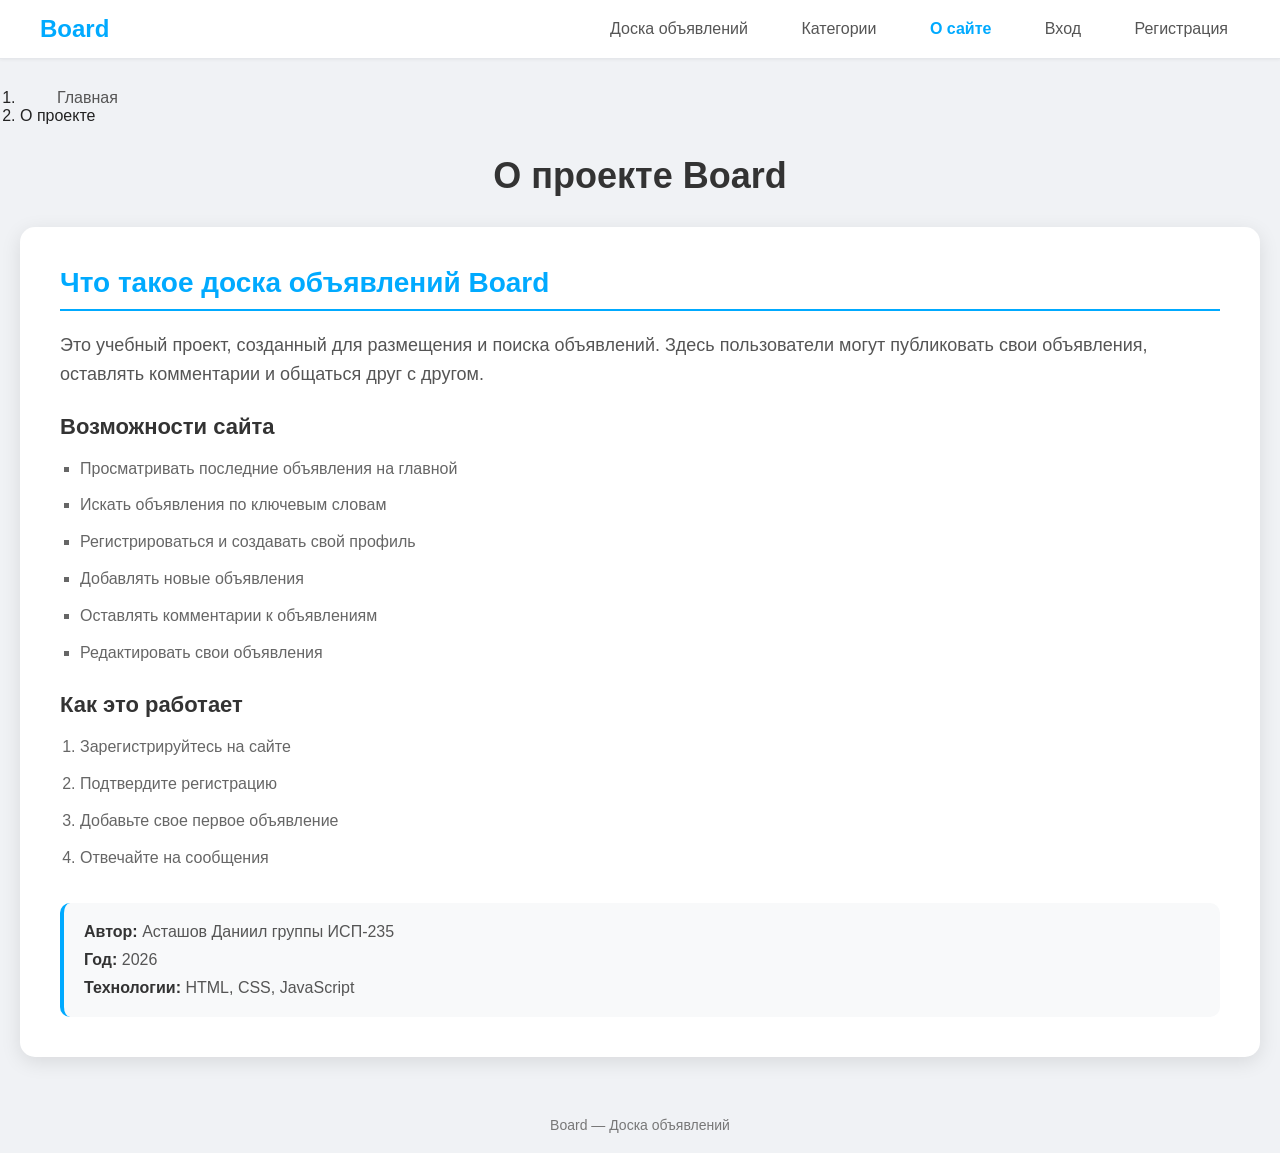
==== commit f555663b: "Add files via upload" ====
--- a/about.html
+++ b/about.html
@@ -55,6 +55,24 @@
       ]
     }
     </script>
+    <!-- Yandex.Metrika counter -->
+<script type="text/javascript">
+    (function(m,e,t,r,i,k,a){m[i]=m[i]||function(){(m[i].a=m[i].a||[]).push(arguments)};
+    m[i].l=1*new Date();
+    for (var j = 0; j < document.scripts.length; j++) {if (document.scripts[j].src === r) { return; }}
+    k=e.createElement(t),a=e.getElementsByTagName(t)[0],k.async=1,k.src=r,a.parentNode.insertBefore(k,a)})
+    (window, document, "script", "https://mc.yandex.ru/metrika/tag.js", "ym");
+
+    ym(113743468, "init", {
+        clickmap:true,
+        trackLinks:true,
+        accurateTrackBounce:true,
+        webvisor:true,
+        trackHash:true
+    });
+</script>
+<noscript><div><img src="https://mc.yandex.ru/watch/113743468" style="position:absolute; left:-9999px;" alt="" /></div></noscript>
+<!-- /Yandex.Metrika counter -->
 </head>
 <body>
     <header>
--- a/style.css
+++ b/style.css
@@ -31,6 +31,9 @@
 
 /* Шапка сайта */
 header {
+    position: sticky; 
+    top: 0;           
+    z-index: 1000;    
     background: white;
     padding: 15px 40px;
     display: flex;
@@ -1465,5 +1468,67 @@
             color: #666;
             margin-top: 15px;
         }
-
-
+        /* ============================================
+   НОВЫЕ UX-УЛУЧШЕНИЯ (МОДУЛЬ 3)
+   ============================================ */
+
+/* Плавный скролл для всей страницы */
+html {
+    scroll-behavior: smooth;
+}
+
+/* Стили для CTA-кнопки на главной */
+.hero-cta {
+    text-align: center;
+    margin: 20px 0 30px;
+}
+.hero-cta-btn {
+    display: inline-block;
+    font-size: 20px;
+    padding: 16px 40px;
+    border-radius: 12px;
+    text-decoration: none;
+    box-shadow: 0 4px 12px rgba(0, 170, 255, 0.3);
+    transition: all 0.3s;
+}
+.hero-cta-btn:hover {
+    transform: translateY(-2px);
+    box-shadow: 0 6px 18px rgba(0, 170, 255, 0.45);
+}
+.hero-cta-hint {
+    margin-top: 10px;
+    font-size: 13px;
+    color: #777;
+}
+
+/* Стили для кнопки "Наверх" */
+.back-to-top {
+    position: fixed;
+    bottom: 30px;
+    right: 30px;
+    width: 50px;
+    height: 50px;
+    background: #00aaff;
+    color: white;
+    border-radius: 50%;
+    display: flex;
+    align-items: center;
+    justify-content: center;
+    font-size: 24px;
+    text-decoration: none;
+    box-shadow: 0 4px 12px rgba(0, 170, 255, 0.4);
+    opacity: 0;
+    visibility: hidden;
+    transition: all 0.3s;
+    z-index: 999;
+}
+.back-to-top.show {
+    opacity: 1;
+    visibility: visible;
+}
+.back-to-top:hover {
+    background: #0095dd;
+    transform: translateY(-3px);
+}
+
+
--- a/style.css
+++ b/style.css
@@ -31,6 +31,9 @@
 
 /* Шапка сайта */
 header {
+    position: sticky; 
+    top: 0;           
+    z-index: 1000;    
     background: white;
     padding: 15px 40px;
     display: flex;
@@ -1465,5 +1468,67 @@
             color: #666;
             margin-top: 15px;
         }
-
-
+        /* ============================================
+   НОВЫЕ UX-УЛУЧШЕНИЯ (МОДУЛЬ 3)
+   ============================================ */
+
+/* Плавный скролл для всей страницы */
+html {
+    scroll-behavior: smooth;
+}
+
+/* Стили для CTA-кнопки на главной */
+.hero-cta {
+    text-align: center;
+    margin: 20px 0 30px;
+}
+.hero-cta-btn {
+    display: inline-block;
+    font-size: 20px;
+    padding: 16px 40px;
+    border-radius: 12px;
+    text-decoration: none;
+    box-shadow: 0 4px 12px rgba(0, 170, 255, 0.3);
+    transition: all 0.3s;
+}
+.hero-cta-btn:hover {
+    transform: translateY(-2px);
+    box-shadow: 0 6px 18px rgba(0, 170, 255, 0.45);
+}
+.hero-cta-hint {
+    margin-top: 10px;
+    font-size: 13px;
+    color: #777;
+}
+
+/* Стили для кнопки "Наверх" */
+.back-to-top {
+    position: fixed;
+    bottom: 30px;
+    right: 30px;
+    width: 50px;
+    height: 50px;
+    background: #00aaff;
+    color: white;
+    border-radius: 50%;
+    display: flex;
+    align-items: center;
+    justify-content: center;
+    font-size: 24px;
+    text-decoration: none;
+    box-shadow: 0 4px 12px rgba(0, 170, 255, 0.4);
+    opacity: 0;
+    visibility: hidden;
+    transition: all 0.3s;
+    z-index: 999;
+}
+.back-to-top.show {
+    opacity: 1;
+    visibility: visible;
+}
+.back-to-top:hover {
+    background: #0095dd;
+    transform: translateY(-3px);
+}
+
+
--- a/style.css
+++ b/style.css
@@ -31,6 +31,9 @@
 
 /* Шапка сайта */
 header {
+    position: sticky; 
+    top: 0;           
+    z-index: 1000;    
     background: white;
     padding: 15px 40px;
     display: flex;
@@ -1465,5 +1468,67 @@
             color: #666;
             margin-top: 15px;
         }
-
-
+        /* ============================================
+   НОВЫЕ UX-УЛУЧШЕНИЯ (МОДУЛЬ 3)
+   ============================================ */
+
+/* Плавный скролл для всей страницы */
+html {
+    scroll-behavior: smooth;
+}
+
+/* Стили для CTA-кнопки на главной */
+.hero-cta {
+    text-align: center;
+    margin: 20px 0 30px;
+}
+.hero-cta-btn {
+    display: inline-block;
+    font-size: 20px;
+    padding: 16px 40px;
+    border-radius: 12px;
+    text-decoration: none;
+    box-shadow: 0 4px 12px rgba(0, 170, 255, 0.3);
+    transition: all 0.3s;
+}
+.hero-cta-btn:hover {
+    transform: translateY(-2px);
+    box-shadow: 0 6px 18px rgba(0, 170, 255, 0.45);
+}
+.hero-cta-hint {
+    margin-top: 10px;
+    font-size: 13px;
+    color: #777;
+}
+
+/* Стили для кнопки "Наверх" */
+.back-to-top {
+    position: fixed;
+    bottom: 30px;
+    right: 30px;
+    width: 50px;
+    height: 50px;
+    background: #00aaff;
+    color: white;
+    border-radius: 50%;
+    display: flex;
+    align-items: center;
+    justify-content: center;
+    font-size: 24px;
+    text-decoration: none;
+    box-shadow: 0 4px 12px rgba(0, 170, 255, 0.4);
+    opacity: 0;
+    visibility: hidden;
+    transition: all 0.3s;
+    z-index: 999;
+}
+.back-to-top.show {
+    opacity: 1;
+    visibility: visible;
+}
+.back-to-top:hover {
+    background: #0095dd;
+    transform: translateY(-3px);
+}
+
+
